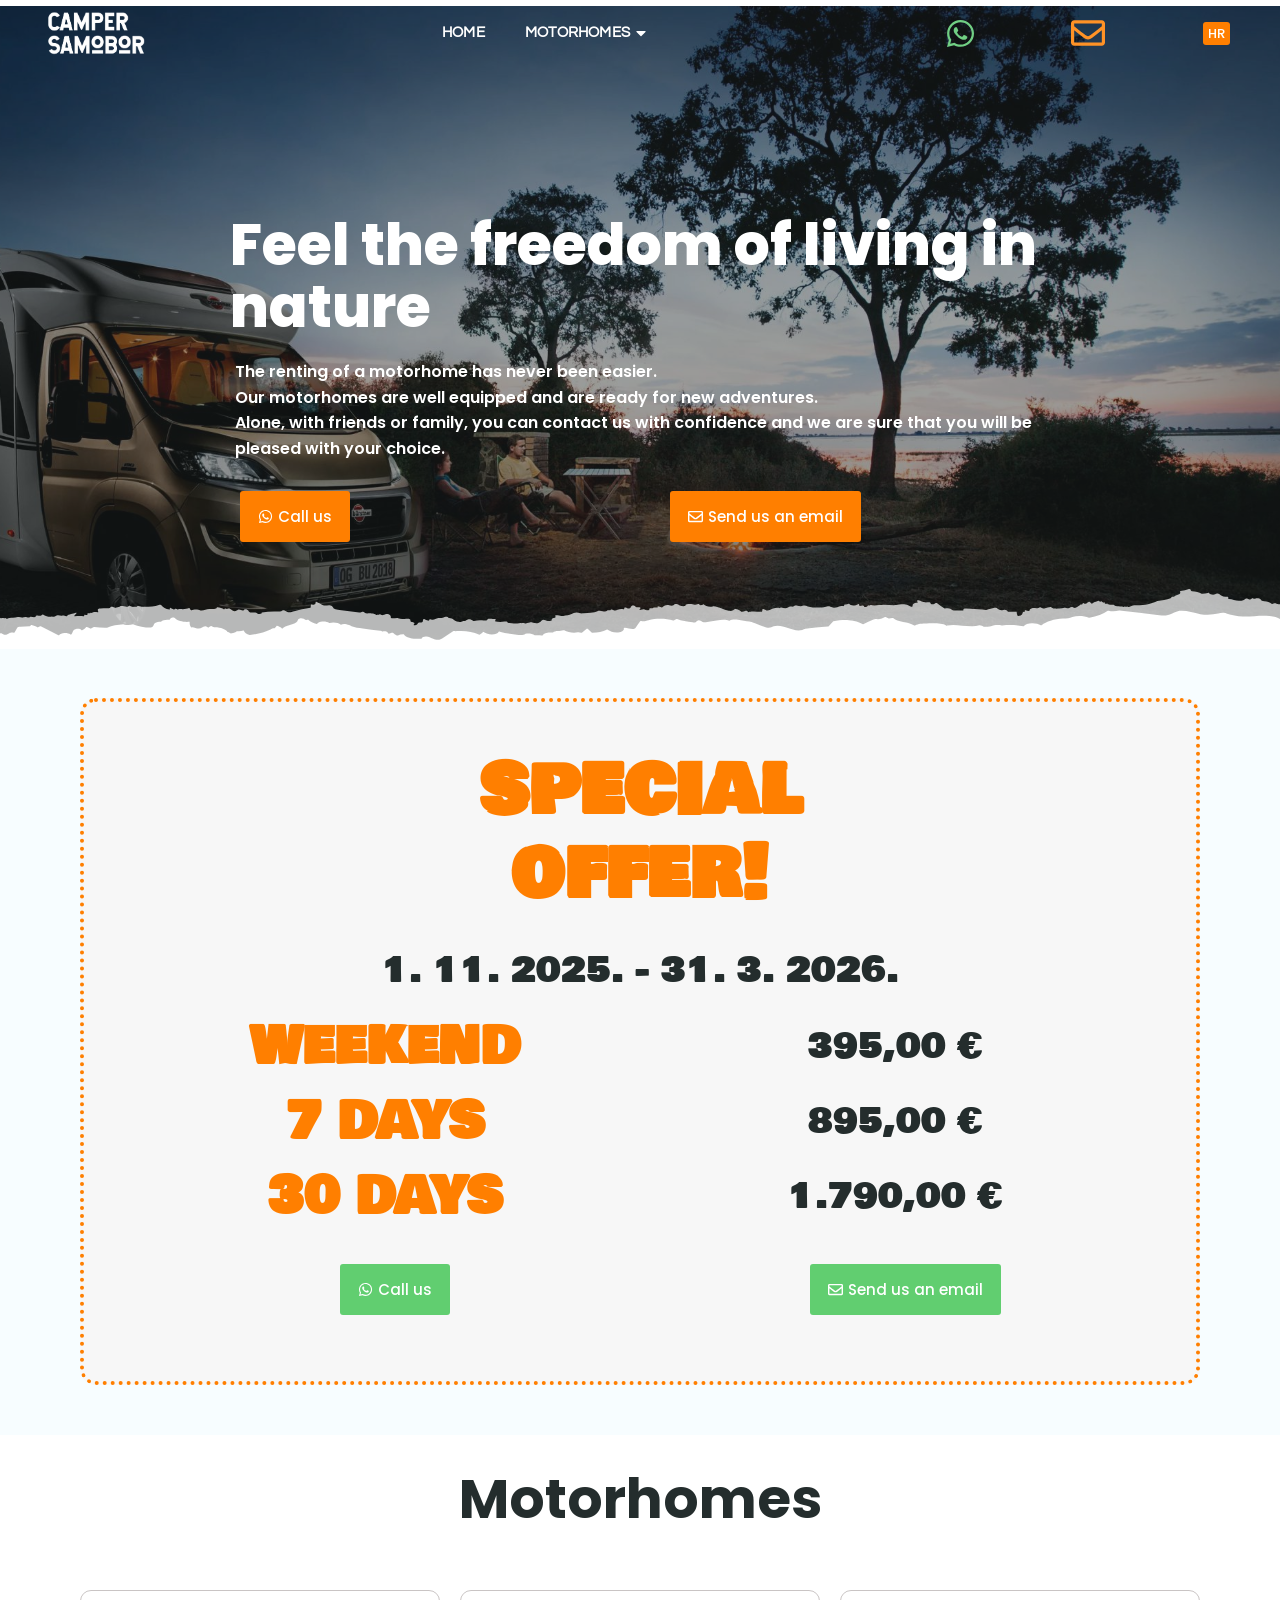
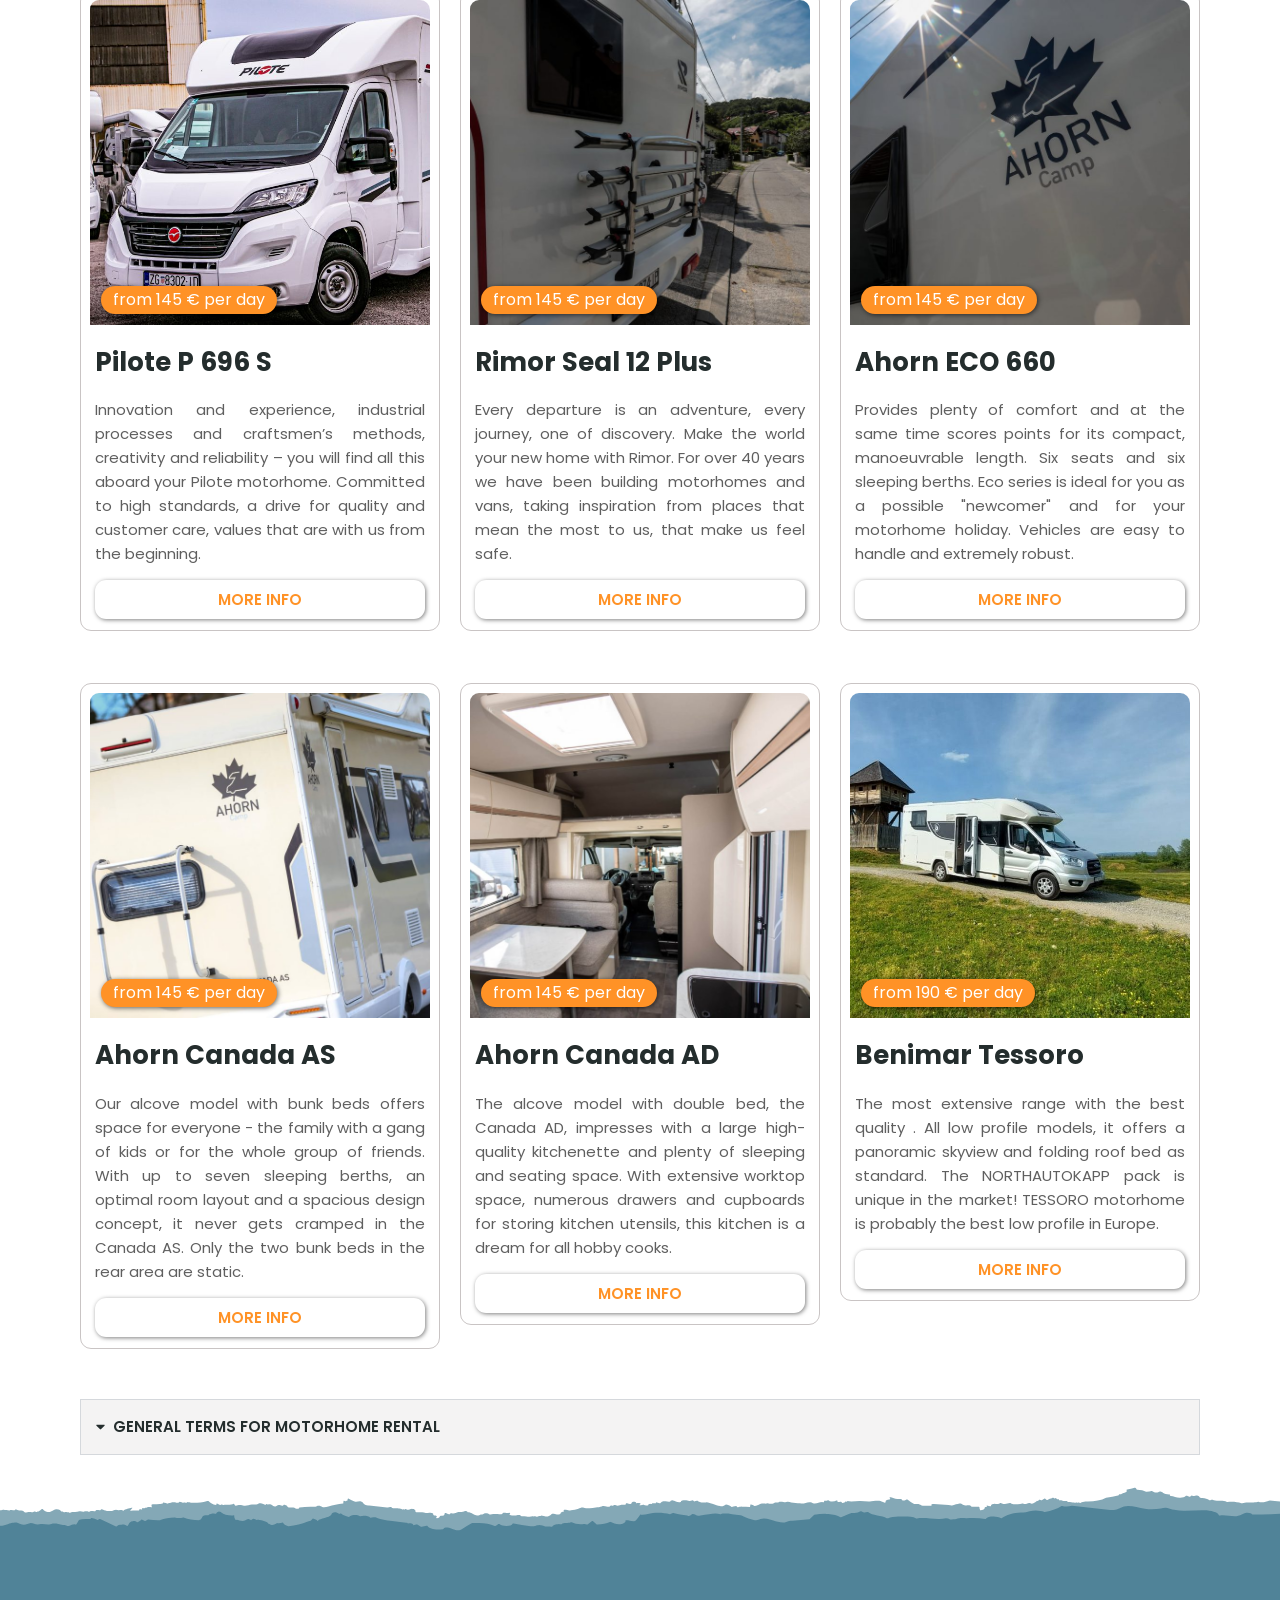
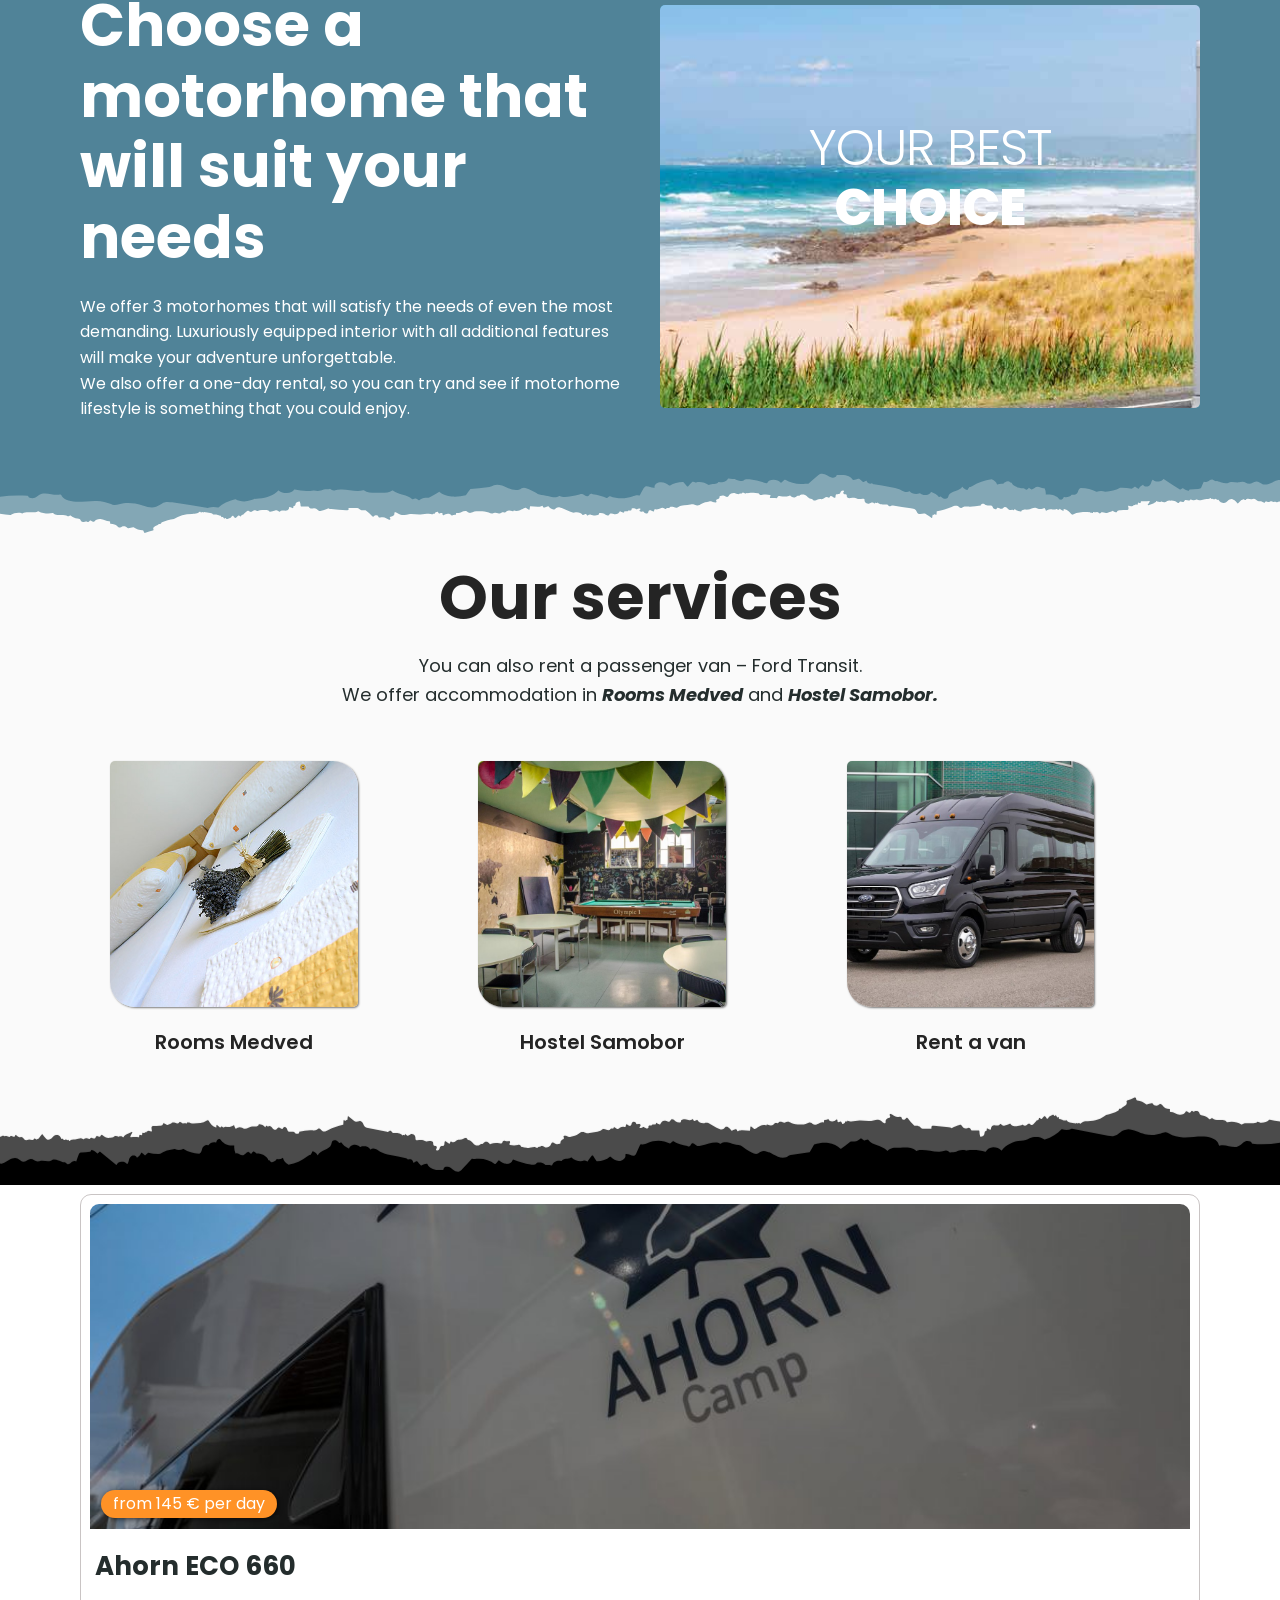
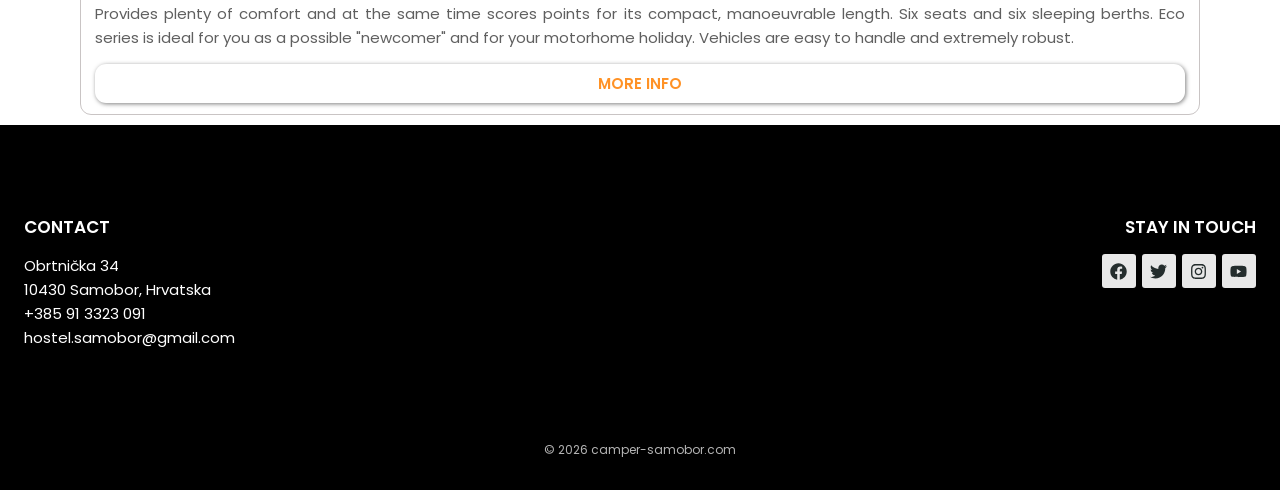
==== en/index.html @ f07b15ba "Static rebuild of camper-samobor.com with cPanel deploy workflow [skip ci] Replaces the WordPress si" ====
<!DOCTYPE html>
<html lang="en-US">
<head>
  <meta charset="UTF-8">
  <meta name="viewport" content="width=device-width, initial-scale=1">
  <title>RENT A MOTORHOME | HOME | camper-samobor.com</title>
  <meta name="description" content="Rent a motorhome in Samobor – Pilote, Rimor, Ahorn and Benimar motorhomes for rent.">
  <link rel="preconnect" href="https://fonts.googleapis.com">
  <link rel="preconnect" href="https://fonts.gstatic.com" crossorigin>
  <link href="https://fonts.googleapis.com/css2?family=Bowlby+One+SC&family=Poppins:ital,wght@0,300;0,400;0,500;0,600;0,700;0,800;1,600;1,700&family=Questrial&display=swap" rel="stylesheet">
  <link rel="stylesheet" href="../css/style.css">
</head>
<body class="no-js">

<!-- Reusable SVG symbols -->
<svg width="0" height="0" style="position:absolute" aria-hidden="true">
  <defs>
    <symbol id="ico-whatsapp" viewBox="0 0 448 512"><path d="M380.9 97.1C339 55.1 283.2 32 223.9 32c-122.4 0-222 99.6-222 222 0 39.1 10.2 77.3 29.6 111L0 480l117.7-30.9c32.4 17.7 68.9 27 106.1 27h.1c122.3 0 224.1-99.6 224.1-222 0-59.3-25.2-115-67.1-157zm-157 341.6c-33.2 0-65.7-8.9-94-25.7l-6.7-4-69.8 18.3L72 359.2l-4.4-7c-18.5-29.4-28.2-63.3-28.2-98.2 0-101.7 82.8-184.5 184.6-184.5 49.3 0 95.6 19.2 130.4 54.1 34.8 34.9 56.2 81.2 56.1 130.5 0 101.8-84.9 184.6-186.6 184.6zm101.2-138.2c-5.5-2.8-32.8-16.2-37.9-18-5.1-1.9-8.8-2.8-12.5 2.8-3.7 5.6-14.3 18-17.6 21.8-3.2 3.7-6.5 4.2-12 1.4-32.6-16.3-54-29.1-75.5-66-5.7-9.8 5.7-9.1 16.3-30.3 1.8-3.7.9-6.9-.5-9.7-1.4-2.8-12.5-30.1-17.1-41.2-4.5-10.8-9.1-9.3-12.5-9.5-3.2-.2-6.9-.2-10.6-.2-3.7 0-9.7 1.4-14.8 6.9-5.1 5.6-19.4 19-19.4 46.3 0 27.3 19.9 53.7 22.6 57.4 2.8 3.7 39.1 59.7 94.8 83.8 35.2 15.2 49 16.5 66.6 13.9 10.7-1.6 32.8-13.4 37.4-26.4 4.6-13 4.6-24.1 3.2-26.4-1.3-2.5-5-3.9-10.5-6.6z"/></symbol>
    <symbol id="ico-envelope-o" viewBox="0 0 512 512"><path d="M464 64H48C21.49 64 0 85.49 0 112v288c0 26.51 21.49 48 48 48h416c26.51 0 48-21.49 48-48V112c0-26.51-21.49-48-48-48zm0 48v40.805c-22.422 18.259-58.168 46.651-134.587 106.49-16.841 13.247-50.201 45.072-73.413 44.701-23.208.375-56.579-31.459-73.413-44.701C106.18 199.465 70.425 171.067 48 152.805V112h416zM48 400V214.398c22.914 18.251 55.409 43.862 104.938 82.646 21.857 17.205 60.134 55.186 103.062 54.955 42.717.231 80.509-37.199 103.053-54.947 49.528-38.783 82.032-64.401 104.947-82.653V400H48z"/></symbol>
    <symbol id="ico-caret-down" viewBox="0 0 320 512"><path d="M31.3 192h257.3c17.8 0 26.7 21.5 14.1 34.1L174.1 354.8c-7.8 7.8-20.5 7.8-28.3 0L17.2 226.1C4.6 213.5 13.5 192 31.3 192z"/></symbol>
    <symbol id="ico-caret-up" viewBox="0 0 320 512"><path d="M288.662 352H31.338c-17.818 0-26.741-21.543-14.142-34.142l128.662-128.662c7.81-7.81 20.474-7.81 28.284 0l128.662 128.662c12.6 12.599 3.676 34.142-14.142 34.142z"/></symbol>
    <symbol id="ico-facebook" viewBox="0 0 512 512"><path d="M504 256C504 119 393 8 256 8S8 119 8 256c0 123.78 90.69 226.38 209.25 245V327.69h-63V256h63v-54.64c0-62.15 37-96.48 93.67-96.48 27.14 0 55.52 4.84 55.52 4.84v61h-31.28c-30.8 0-40.41 19.12-40.41 38.73V256h68.78l-11 71.69h-57.78V501C413.31 482.38 504 379.78 504 256z"/></symbol>
    <symbol id="ico-twitter" viewBox="0 0 512 512"><path d="M459.37 151.716c.325 4.548.325 9.097.325 13.645 0 138.72-105.583 298.558-298.558 298.558-59.452 0-114.68-17.219-161.137-47.106 8.447.974 16.568 1.299 25.34 1.299 49.055 0 94.213-16.568 130.274-44.832-46.132-.975-84.792-31.188-98.112-72.772 6.498.974 12.995 1.624 19.818 1.624 9.421 0 18.843-1.3 27.614-3.573-48.081-9.747-84.143-51.98-84.143-102.985v-1.299c13.969 7.797 30.214 12.67 47.431 13.319-28.264-18.843-46.781-51.005-46.781-87.391 0-19.492 5.197-37.36 14.294-52.954 51.655 63.675 129.3 105.258 216.365 109.807-1.624-7.797-2.599-15.918-2.599-24.04 0-57.828 46.782-104.934 104.934-104.934 30.213 0 57.502 12.67 76.67 33.137 23.715-4.548 46.456-13.32 66.599-25.34-7.798 24.366-24.366 44.833-46.132 57.827 21.117-2.273 41.584-8.122 60.426-16.243-14.292 20.791-32.161 39.308-52.628 54.253z"/></symbol>
    <symbol id="ico-instagram" viewBox="0 0 448 512"><path d="M224.1 141c-63.6 0-114.9 51.3-114.9 114.9s51.3 114.9 114.9 114.9S339 319.5 339 255.9 287.7 141 224.1 141zm0 189.6c-41.1 0-74.7-33.5-74.7-74.7s33.5-74.7 74.7-74.7 74.7 33.5 74.7 74.7-33.6 74.7-74.7 74.7zm146.4-194.3c0 14.9-12 26.8-26.8 26.8-14.9 0-26.8-12-26.8-26.8s12-26.8 26.8-26.8 26.8 12 26.8 26.8zm76.1 27.2c-1.7-35.9-9.9-67.7-36.2-93.9-26.2-26.2-58-34.4-93.9-36.2-37-2.1-147.9-2.1-184.9 0-35.8 1.7-67.6 9.9-93.9 36.1s-34.4 58-36.2 93.9c-2.1 37-2.1 147.9 0 184.9 1.7 35.9 9.9 67.7 36.2 93.9s58 34.4 93.9 36.2c37 2.1 147.9 2.1 184.9 0 35.9-1.7 67.7-9.9 93.9-36.2 26.2-26.2 34.4-58 36.2-93.9 2.1-37 2.1-147.8 0-184.8zM398.8 388c-7.8 19.6-22.9 34.7-42.6 42.6-29.5 11.7-99.5 9-132.1 9s-102.7 2.6-132.1-9c-19.6-7.8-34.7-22.9-42.6-42.6-11.7-29.5-9-99.5-9-132.1s-2.6-102.7 9-132.1c7.8-19.6 22.9-34.7 42.6-42.6 29.5-11.7 99.5-9 132.1-9s102.7-2.6 132.1 9c19.6 7.8 34.7 22.9 42.6 42.6 11.7 29.5 9 99.5 9 132.1s2.7 102.7-9 132.1z"/></symbol>
    <symbol id="ico-youtube" viewBox="0 0 576 512"><path d="M549.655 124.083c-6.281-23.65-24.787-42.276-48.284-48.597C458.781 64 288 64 288 64S117.22 64 74.629 75.486c-23.497 6.322-42.003 24.947-48.284 48.597-11.412 42.867-11.412 132.305-11.412 132.305s0 89.438 11.412 132.305c6.281 23.65 24.787 41.5 48.284 47.821C117.22 448 288 448 288 448s170.78 0 213.371-11.486c23.497-6.321 42.003-24.171 48.284-47.821 11.412-42.867 11.412-132.305 11.412-132.305s0-89.438-11.412-132.305zm-317.51 213.508V175.185l142.739 81.205-142.739 81.201z"/></symbol>
    <symbol id="ico-arrow-up" viewBox="0 0 448 512"><path d="M34.9 289.5l-22.2-22.2c-9.4-9.4-9.4-24.6 0-33.9L207 39c9.4-9.4 24.6-9.4 33.9 0l194.3 194.3c9.4 9.4 9.4 24.6 0 33.9L413 289.4c-9.5 9.5-25 9.3-34.3-.4L264 168.6V456c0 13.3-10.7 24-24 24h-32c-13.3 0-24-10.7-24-24V168.6L69.2 289.1c-9.3 9.8-24.8 10-34.3.4z"/></symbol>
    <g id="torn"><path opacity="0.7" d="M0.1,197.8c12.1,1.7,23,3.5,33.8,5.3c0.9,0.1,1.9-0.1,2.6-0.8 c6.5-6.2,17.2-9.5,27.2-8.2c0.3,0,0.7,0.1,1,0.3c1.6,0.7,3.1,1.5,4.7,2.2c1,0.5,2.3,0.3,3.2-0.4c11.5-8.5,35.2,1,46.8-7.3 c1-0.7,2.3-0.7,3.3-0.1c11.8,7.4,28.3,10.1,42.8,6.8c1.2-0.3,2.4,0.3,3.2,1.3c3.7,5.1,13.4,6,21.3,5.7c7.7-0.3,17.2,0.1,21.6,4.7 c1,1.1,2.7,1.2,3.9,0.4c1.2-0.8,2.3-1.6,3.5-2.3c1.3-0.9,3-0.6,4,0.5c4.7,5.6,12.2,9.6,20.5,10.9c2.4,0.4,4.9,0.6,6.7,1.9 c2.7,1.9,2.6,5.3,4.2,7.9c2.6,4.2,10.5,4.9,14.8,2c1-0.7,2.4-0.7,3.4,0.1c0.6,0.4,1.1,0.8,1.7,1.2c1.3,0.9,3,0.7,4.1-0.5 c1.1-1.2,2.1-2.4,3.2-3.6c1-1.2,2.7-1.4,4-0.5c1.9,1.3,3.9,2.6,5.9,3.9c1.5,1,3.6,0.5,4.4-1.2c2.9-5.9,11-10.1,18.9-9.2 c9.7,1.1,18.7,8.6,27.4,8.8c2.3,0.1,3.8,2.6,2.6,4.6c0,0,0,0.1-0.1,0.1c-1.2,2,0.3,4.5,2.6,4.6c7.7,0.2,15.3,3.5,19.3,8.8 c2.2,2.9,4.9,7,9.1,6.3c2.4-0.4,3.9-2.2,5.7-3.5c5.5-3.7,14.8-0.6,16.8,4.5c0.6,1.5,2.2,2.3,3.7,1.9c4.8-1.4,9.7-2.8,14.6-4.1 c1-0.3,2.1,0,2.8,0.7c6.8,6.2,16.7,10.4,27.1,11.3c1.3,0.1,2.3,1,2.7,2.3c0.5,1.8,0.9,3.6,1.4,5.4c0.5,1.9,2.6,2.9,4.4,2 c7.3-3.8,15.1-6.9,23.1-9.4c1.8-0.6,2.7-2.7,1.8-4.3c-1.6-3-0.3-7.6,2.9-10.1c4.2-3.5,10.1-5.7,13.2-9.7c0.6-0.8,1.4-1.2,2.4-1.3 c0.8,0,1.6,0,2.4-0.1c1.2,0,2.2-0.7,2.7-1.8c0.5-1.2,1.1-2.3,1.6-3.5c0.3-0.6,0.8-1.1,1.4-1.4c11.4-5.8,24-10.1,37.2-12.6 c14.5-12.2,35.4-19.5,56.5-19.7c2.7-0.1,5.4,0.1,8-0.4c2.7-0.5,5.2-1.5,7.8-2.3c2.7-0.8,4.7-3.1,6.8-4.6c0.6-0.4,1.2-0.8,2-0.7 c1.7,0.2,1.8,2.5,3.4,2.8c1.8,0.2,3-2.4,4.7-1.8c0.6,0.2,1,0.9,1.6,1.1c1.6,0.6,3-1.8,4.8-1.5c0.6,0.1,1.1,0.6,1.6,0.9 c0.7,0.4,1.6,0.5,2.5,0.6c2.9,0.4,5.9,0.8,8.8,1.2c2.9,0.4,6,0.8,8.6,2c2.1,1,3.8,2.5,4.5,4.3c0.3,0.8,1,1.3,1.8,1.2 c4.4-0.6,8.9-0.2,13.1,1.1c-0.3,0.1-0.5,0.3-0.3,0.6c0.4,0.4,1.3,0.3,1.9,0.1c0.6-0.1,1.6,0,1.7,0.5c-0.8,0.3-1.6,0.8-2.1,1.4 c2.6,0.3,5.3,0.4,7.9,0.4c1.1,0,1.9,1.1,1.6,2.2c-0.2,0.7-0.3,1.4-0.3,2.1c0,1.4,1.8,2.2,2.8,1.2c0,0,0,0,0,0 c0.7-0.7,1.9-0.6,2.5,0.2c1.2,1.6,2.4,3.2,3.6,4.9c0.7,1.1,2.3,1,2.9-0.2c0-0.1,0.1-0.1,0.1-0.2c0.5-1,2-1.2,2.7-0.3 c0.9,1,1.9,2.1,2.8,3.1c0.7,0.7,1.8,0.7,2.5-0.1c2.4-2.6,8-3.4,10.7-6.1c2-2,2.5-5.1,5.4-6.1c0.3-0.1,0.7-0.2,1.1-0.1 c0.4,0.1,0.7,0.4,0.9,0.8c1.3,1.9,2.5,3.7,3.8,5.6c0.5,0.7,1,1.5,1.9,1.7c1.5,0.3,2.8-0.8,3.7-1.8c1.6-1.9,3.1-3.7,4.7-5.6 c0.5-0.6,1-1.2,1.9-1.5c2.4-0.7,3.8,1.9,5.9,3c0.8,0.4,1.8,0.1,2.2-0.7c0.5-0.9,0.6-2,1-3c0.4-1.4,1.6-3.1,3.4-3 c0.7,0,1.3,0.3,2,0.2c0.4-0.1,0.8-0.4,0.8-0.8c0-0.4,0-0.8,0.3-1.1c2.8-3.3,5.7-5.8,8.6-9.2c1.9-2.4,5.2-5,8.3-3.8 c1.9,0.8,2.7,2.9,4.7,3.6c3.3,1.2,6.2-2.1,8.9-4c3.2-2.3,9.3-2.2,11.4,0.5c0.5,0.7,1.4,0.7,2.2,0.3c4.1-2.4,9.3-3.2,14.4-3.8 c4.6-0.5,9.3-0.9,13.8,0.1c3.8,0.9,7.4,3.1,8.7,6.1c0.4,0.8,1.2,1.2,2.1,0.9c5.1-1.7,10.2-3.5,15.4-5.3c1.4-0.5,3-1,4.6-0.9 c3.8,0.4,5.7,4.3,8.9,5.6c0.9,0.3,1.8-0.1,2.2-1c0.9-2.4,5.1-3.8,8.6-3.7c4.1,0.1,8.4,1.3,12.2,0.1c5.5-1.7,7-7,7.3-11.8 c0.1-1,1-1.7,2-1.5c3.1,0.7,6,2,8.3,3.8c1.1,0.8,2.6,0.1,2.7-1.3c0.1-1.3,0-2.6-0.3-3.8c-0.2-0.9,0.4-1.9,1.4-2 c2.1-0.2,4.2-1.8,4.9-3.6c1-2.3,0.7-4.9,1.4-7.2c1.3-4,5.9-7.2,11-7.7c0.8-0.1,1.5,0.4,1.8,1.1c1.7,5.3,2.6,10.8,2.5,16.3 c0,0.9,0.7,1.7,1.6,1.7c7.3,0.4,14.7,0.5,22,0.2c0.7,0,1.3,0.3,1.5,0.9c1.9,3.8,5,7.8,9.8,7.4c2.1-0.2,3.9-1.2,6-1.6 c6.2-1.1,11.2,3.8,14,8.3c0.8,1.3,1.9,2.8,3.6,3c1.1,0.2,2.3-0.2,3.4-0.6c3.8-1.3,7.5-2.7,11.3-4c4.6-1.6,8.1-3.6,12.1-5.8 c0.5-0.3,1.2-0.3,1.7,0c2.5,1.6,5.9,2.2,9,2.6c15.2,2.1,30.5,3.6,45.8,4.5c2.1,0.1,4.4,0.1,6.1-0.9c2.1-1.3,2-3.6,1.3-5.8 c-0.4-1.1,0.4-2.2,1.6-2.2c7.5-0.2,15.1-0.2,22.6-0.1c2.1,0,4.4,0.1,6.2,1c1.8,0.9,2.9,2.5,4.3,3.9c3.9,3.9,10.8,5.5,16.7,4.2 c1-0.2,2.1,0.1,2.8,0.8c7.5,7.1,14.1,14.7,19.8,22.8c1.3,1.9,4.1,1.9,5.3-0.1c0.7-1.2,1.6-2.2,2.9-3c2.9-2,8.2-1.9,9.7,0.9 c0.8,1.5,0.4,3.2,1.3,4.6c2.4,3.4,8.8,1.2,13.8,1.4c7.6,0.3,13,7.4,19.5,9.4c2.6,0.8,4.9-1.9,3.8-4.3c-0.4-0.9-0.9-1.7-1.3-2.6 c-1.1-1.9,0.1-4.3,2.2-4.7c3.6-0.6,7-2.2,9.2-4.6c2.2-2.5,3.1-5.8,2.4-8.9c-0.5-2.5,1.8-4.6,4.2-3.7c3.1,1.2,6,3.8,8.6,5.8 c4.9,3.7,11.9,5.4,18.5,4.6c4.7-0.6,9-2.3,13.6-3.2c12-2.2,24.4,1.9,36.6,1.2c13-0.7,27.8-6.3,37.9,0.2c-1.5-0.8-0.4-3,1.5-3.3 c1.1-0.2,2.1,0,3.2,0.4c0.9,0.3,1.8-0.3,1.9-1.2c0.6-3.3,4.2-6.3,8.3-6.6c0.7-0.1,1.3,0.4,1.5,1.1c0.5,2,1.7,4,3.2,5.7 c0.5,0.5,1.2,0.6,1.8,0.3c2.2-1.2,4.9-1.8,7.5-1.8c0.9,0,1.5,0.7,1.5,1.6c-0.1,2.1,0.2,4.2,1.1,6.1c0.4,0.9,1.6,1.1,2.3,0.5 c3.5-3.1,8.1-5.6,13.3-5.8c4.9-0.2,9.9,2.6,11,6.2c0.3,0.9,1.4,1.3,2.2,0.8c2.8-1.9,6.6-2.8,10.2-2.5c0.8,0.1,1.5-0.5,1.6-1.2 c0.3-1.8,0.5-3.5,0.8-5.3c0.1-0.9,1.1-1.5,2-1.2c4.7,1.7,10.7-1.1,15.1-3.7c5-2.9,12.6-5.6,16.7-1.8c2.9,2.6,7.4,6.2,11.6,5.2 c4.2-1.1,7.5-3.5,11.5-4.9c5.4-1.8,11.4-1.6,17.2-1.4c9.6,0.4,19.7,0.9,27.7,5.1c3.6,1.9,7.4,4.6,11.6,3.9c2.7-0.5,4.8-2.3,7.4-2.8 c3.3-0.7,6.6,0.8,9.7,1.9s7.4,1.5,9.4-0.7c0.9-0.9,1.3-2.2,2.4-2.8c2.6-1.6,6.3,0.8,9.5,0.2c2.8-0.6,3.9-3.2,5.8-5 c4.6-4.2,12.7-2.3,19.2,0.3c0.9,0.4,2-0.3,2-1.3c0,0,0,0,0,0c0.1-1.1,1.2-1.7,2.1-1.2c4.9,2.7,12.6,1.2,17.9-1.7 c5.8-3.2,10.5-7.7,17-9.7c0.5-0.2,1.1,0,1.5,0.4c2.7,2.8,5.9,5.3,9.6,7.2c1,0.5,2.1-0.2,2.2-1.3c0.1-3.4,0.4-6.9,1-10.4 c0.1-0.7,0.8-1.3,1.6-1.2c7.5,0.5,14.9,0.9,22.3,1.3c4.7,0.3,10.4,0.1,13.1-2.7c0.5-0.6,1.4-0.7,2-0.2c2.1,1.7,1.7,5.8,4.8,6.4 c1.3,0.3,2.7-0.3,3.9-0.9c2.8-1.3,5.7-2.6,8.6-4c0.7-0.3,1.5-0.1,1.8,0.5c2.4,3.9,6,7.4,10.2,10c2,1.3,4.7,2.5,7.1,1.8 c3.1-0.8,4.1-3.8,6.2-5.8c2.8-2.5,7.6-3.1,11.7-2.2c4,0.9,7.6,2.9,11,4.8c7.2,4.2,14.4,8.3,21.6,12.4c3.8,2.2,8.7,4.5,13,3 c9.1-3.2,21.1,0.9,24.4,8.3c0.3,0.8,1.2,1.2,2,0.8c2.5-1.2,5-2.4,7.4-3.5c0.6-0.3,1.3-0.1,1.8,0.4c1.2,1.4,2.1,2.9,2.8,4.4 c0.4,0.8,1.4,1.2,2.2,0.7c2.8-1.8,6-3.5,9.6-3.1c2.2,0.3,4.1,1.3,6.1,2.1c5,1.9,11.1,1.7,16-0.4c2.7-1.1,4.9-4.1,3.9-6 c-0.4-0.8,0.2-1.8,1.1-2c5.1-1.2,11-0.2,14.9,2.7c2.2,1.6,3.8,3.6,6.1,5.1c2.3,1.4,5.8,2.2,8.1,0.7c2.5-1.5,2.6-4.8,5.2-6.2 c3.8-2,8.2,1.5,12.6,2.4c4,0.8,8.2-0.8,11.1-3.2c2.4-2.1,4-4.7,5.4-7.3c0.4-0.7,1.2-0.9,1.9-0.6c3.8,1.6,7.6,3.3,11.4,5 c0-1.6,0.1-3.2,0.2-4.8c3.2-0.1,6.4-0.2,9.7-0.3c1.1,0,2-0.7,2.3-1.8c0,0,0,0,0,0c0.4-1.2,1.6-1.9,2.9-1.7c2.2,0.4,4.4,0.6,6.3-0.2 c1.9-0.7,2.8-2.9,2.1-4.3c-0.6-1.2-0.2-2.7,1-3.3c1.8-1,4-1.3,6.3-0.9c2.6,0.4,4.8,1.7,6.1,3.4c0.8,1.1,2.2,1.3,3.4,0.7 c2-1.2,4.3-2.1,6.7-2.7c1.2-0.3,2.7-0.5,3.7,0.2c2.4,1.7-1.8,4.3-2.6,6.8c-0.8,2.3,2,4.7,5,5.1c1.9,0.2,3.7,0,5.6-0.5 c1.5-0.4,2.9,0.6,3.2,2c0.3,1.6,1.1,3,2.6,4.1c2.3,1.8,6.5,2.1,8.8,0.2c3.8-3.1,1.3-10,6.4-11.5c3.8-1.1,6.7,2.3,10.1,4.3 c1.5,0.9,3.5,0,3.8-1.7c0.2-1.2,0.3-2.5,0.3-3.7c0-1.6,1.5-2.8,3.1-2.5c5.3,1.1,11.3,0.2,15.6-2.7c2.2-1.5,4.5-3.7,7.3-3.4 c3.7,0.3,6.1,4.5,9.3,5c1.1,0.2,2.2-0.5,2.6-1.6c0.1-0.2,0.2-0.5,0.3-0.7c0.4-1.3,1.7-2,3-1.7c2.6,0.6,5.3,0.6,6.7-1 c0.6-0.7,0.8-1.6,1.3-2.4c2-2.9,7.6-2.1,11.3-0.5s8.1,3.6,11.7,1.9c1.2-0.6,2.1-1.5,3.1-2.3c4.6-3.8,11.6-5.1,18.2-6.1 c6.5-1,12.9-2.1,19.4-3.1c3.6-0.6,7.3-1.1,10.8-0.2c3.3,0.9,6.1,3.1,9.6,3.5c5.8,0.6,10.1-3.7,14.5-6.8c6.5-4.5,15-6.5,23.2-8.5 c1.8-0.4,3.7-0.9,5.6-0.6c2.2,0.3,4,1.5,6,2.4c2.7,1.2,5.9,1.9,9,1.8c1.6,0,2.8-1.6,2.4-3.2c-0.5-1.9-1.9-4-1.1-5.9 c0.8-1.9,3.5-2.7,5.6-3.8c3.7-2.1,5.6-6,5-9.5c-0.2-1.4,0.7-2.7,2.1-2.9c2.8-0.4,5.5-0.9,8.3-1.2c4.6-0.7,10.8,6.6,15,5 c1.9-0.6,2.6-2.4,3.3-4c1.5-3.4,3.7-6.7,7.2-8.9c3.6-2.2,8.5-3.1,12.6-1.7c2.8,1,4.9,3,7.8,3.8c2.1,0.6,4.9-0.1,6-1.4 c0.6-0.7,1.5-1,2.4-0.9c2.3,0.4,5.2-0.7,6.3-2.4c0.7-1,2-1.4,3.2-0.9c1.4,0.6,2.8,1.3,4.3,1.9c1.1,0.5,2.3,1.1,3.6,0.9 c0.5,0,1-0.3,1.4-0.6c0.6-0.5,1.4-0.8,2.1-0.5c2.9,0.9,7.1-0.9,10.7-1.6c3.1-0.6,6.4-0.1,9.6,0.4c4.4,0.7,8.8,1.4,13.2,2.1 c1.3,0.2,2.7,0.4,3.7,1.2c1.9,1.5,1.6,4.2,3.8,5.3c1.8,1,4.3,0.2,6.4-0.5c7.7-2.4,16.7-2.3,24.3,0.4c1.4,0.5,2,2.1,1.4,3.5 c-0.8,1.7-1.4,3.4-1.9,5.2c-0.5,1.9,1.1,3.5,3,3.2c4-0.8,8.3-0.7,12.2,0.2c1.9,0.5,4,1.1,5.7,0.4c2.8-1.2,2.3-4.6,4.2-6.6 c2.9-3.2,9-1.2,13.8-0.2c7.5,1.5,15.2-0.5,22.2-3.1c1-0.4,2.2-0.1,2.9,0.8c1.5,1.8,3,3.5,5.2,4.8c2.7,1.6,6.5,2.2,9.4,0.9 c2.6-1.2,3.9-3.6,6.1-5.3c1.4-1,3.8-1.5,5.5-1.1c1,0.3,2.1-0.3,2.7-1.1c2.1-3,8.1-4.5,12.6-3c5.6,1.8,9,6.2,12.7,10 c3.2,3.3,7.6,6.6,12.7,7c1.1,0.1,1.9,0.9,2.2,1.9c0.8,2.6,4.3,4.6,7.5,3.9c2.4-0.5,4.2-2,6.2-3.1c3.8-2.1,8.9-2.9,13.4-2.1 c0.4,0.1,0.7,0.1,1.1,0c3.3-0.9,6.1-2.7,8.5-4.7c2.4-2.2,6.2-4,9.5-2.9c1.6,0.6,3.1,2,4.9,1.7c2.3-0.3,2.4-2.6,2.9-4.6 c0.4-1.6,2.2-2.4,3.7-1.6c3.4,1.8,6.4,3.9,9,6.4c1.5,1.5,4.1,0.5,4.3-1.6c0.2-2.4,0.5-4.7,0.7-7.1c0.2-1.7,0.5-3.6,2.2-4.7 c2.4-1.5,6-0.3,8.7-1.4c4.1-1.6,3.2-6.5,5.4-9.7c1.4-2,4.2-3.1,7.1-3.1c2.1,0,3.3,2.4,2,4.1c-0.9,1.2-1.5,2.4-1.8,3.7 c-0.5,2.5,1,5.5,4.1,6.2c1.2,0.2,2.4,0.1,3.6,0.5c5.5,1.5,1.8,8.8,5.2,12.7c2.1,2.5,6.7,2.7,10.4,2.1s7.5-1.7,11.2-1.1 c4.1,0.7,7.2,3.5,11.2,4.3c5.8,1.2,12.7-1.8,18-0.5c1.6,0.4,2.8,1.9,2.7,3.6c-0.2,3.5-0.1,7.1,1.9,10.2c2.4,3.8,8.4,6.4,13.1,4.4 c2.5-1,4.2-3.2,6.9-4c3.2-0.9,6.9,1.2,7.7,3.7c0.2,0.7,1.1,0.8,1.6,0.3c0.8-0.8,1.5-1.6,2.2-2.4c0.3-0.3,0.7-0.4,1.1-0.2 c1.6,0.8,4,0.5,5.3-0.6c0.4-0.4,1-0.3,1.4,0.2c2.4,3.4,7.1,5.8,12.1,6c0.1,0,0.3,0,0.4,0.1c5.2,2.7,14.4-1.4,18.5,2.3 c2.1,1.9,2.5,5.4,5.5,5.6c2.9,0.3,4.6-2.9,7.5-3.4c1.1-0.2,2.3,0,3.4,0.2c18.5,3.7,37,7.4,55.5,11.1c5.2,1,10.7,2.2,14.1,5.5 c2.8,2.7,3.6,6.3,5.1,9.6s4.3,6.7,8.6,7.3c5.2,0.6,10.3-3,15.3-1.7c1.7,0.5,3.2,1.5,4.5,2.6c5.9,4.6,11.7,9.3,17.4,14.1 c0.6,0.5,1.4,0.1,1.5-0.6c0.5-3.5,0.9-7,1.4-10.4c0.1-0.4,0.4-0.8,0.9-0.8c0.6-0.1,1.3,0,1.9,0.1c0.7,0.1,1.3-0.5,1.1-1.2 c0,0,0,0,0,0c-0.2-0.8,0.6-1.5,1.3-1.1c1.8,0.9,3.8,1.5,5.8,1.8c0.5,0.1,1-0.3,1.1-0.9c0.3-4.1,0.4-8.2,0.7-12.3 c0-0.4,0.3-0.8,0.7-0.9c16.2-3.6,31.6-9.3,45.7-16.6c5.7-3,13.4-6.3,18.9-3c4.1,2.5,6.4,8.4,11.4,7.4c2.4-0.4,3.8-2.4,5.7-3.7 c3.7-2.4,8.9-2.1,13.6-1.8c13.8,0.7,27.7-0.8,40.8-4.3c0.5-0.1,0.8-0.7,0.6-1.3c-0.7-1.9,1-4.2,3.4-5c2.7-0.7,5.6-0.1,8.1,1 c0.3,0.1,0.5,0.4,0.5,0.8c0.2,2.6,6,4.9,9.4,4.7c3.6-0.1,7.4-1.2,10.6,0.1c4.1,1.7,4.7,6.1,6.3,9.5c1.7,3.4,7.6,6.5,10.4,3.5 c1.1-1.2,1.1-3.1,2.6-4.1c3.9-2.5,8,4.4,12.9,3.9c4-0.4,4.7-5.2,8.4-6.7c3.2-1.4,7.1,0.5,9.2,2.9c2.1,2.3,3.5,5.2,6.2,7 c2.5,1.6,6.9,1.8,8.6-0.1c0.3-0.4,0.9-0.4,1.3-0.1c1.2,1,2.6,1.8,4.3,2.3c0.4,0.1,0.9-0.1,1.1-0.5c0.5-1.1,1.1-2.3,1.6-3.4 c0.3-0.7,1.3-0.7,1.7,0c2.9,5.1,11,7.5,18.3,8.9c0.6,0.1,1.2-0.4,1.1-1c-0.4-2.8,3.6-5.7,7.5-6.2c4.5-0.6,9.1,0.4,13.6-0.2 c8.8-1.3,16.4-9,24.8-6.5c2.1,0.7,3.9,1.9,5.9,2.8c6.1,2.7,14.4,1.5,19-2.7c0.4-0.4,1.1-0.3,1.4,0.1c2.1,3,3.5,6.3,4.1,9.8 c0.1,0.7,0.9,1,1.4,0.6c5.1-3.4,11.9-5.3,18.6-5c4.4,0.2,10,1,12.7-1.6c0.3-0.3,0.8-0.3,1.1-0.1c1.7,1,3.3,2.1,5,3.2 c0.4,0.2,0.9,0.2,1.2-0.2c0.9-1,1.9-2,2.9-3c0.3-0.3,0.9-0.4,1.3-0.1c3.1,2.5,6.2,5.1,9.3,7.6c0.5,0.4,1.3,0.2,1.5-0.4 c0.6-2,0.8-4.1,0.5-6.2c-0.1-0.7,0.5-1.2,1.1-1.1c11,2.3,17.6,11.7,22.6,20c0.6,0.9,1.3,2,2.6,2.3c1.7,0.4,3.3-0.7,4.6-1.5 c10.7-7.1,25.7-7.9,39.5-8.3c4.8-0.2,10.4,0,13.5,2.7c0.4,0.3,0.9,0.4,1.3,0.3c1.3-0.4,2.8-0.2,4,0.3c0.8,0.4,1.8,0,2.1-0.8 c0.2-0.5,0.3-1,0.5-1.5c0.3-0.8,1.1-1.2,1.9-0.9c3,1.2,6.8,1,9.7-0.4c0.5-0.2,1-0.2,1.5,0.1c2.1,1.4,4.2,2.9,6.3,4.3 c0.7,0.5,1.6,1.1,2.6,0.9c1.6-0.2,1.8-1.9,2.6-3c2.3-3.2,8.2-1.6,12.3,0.1c3.8,1.5,10.2,2,11.4-1.2c0.1-0.3,0.4-0.6,0.7-0.7 c3.7-1.9,7.6-3,11.3-4.9c0.5-0.2,1.1-0.2,1.5,0.1c2.5,1.9,5.3,3.5,8.2,4.9c0.6,0.3,1.4,0.6,2.2,0.5c2-0.2,2.1-2.5,2.9-4.1 c1.4-2.9,6.2-3.5,10.1-3.7c5.8-0.2,11.6-0.5,17.3-0.7c2.3-0.1,4.9-0.3,6.4-1.7c1.2-1.2,1.4-2.8,1.4-4.3c0-3-0.5-6.1-1.4-9.1 c-0.4-1.2,0.8-2.2,1.9-1.8c2.4,0.9,5,1.6,7.6,1.6c3.2-0.1,6.5-1.6,7.6-3.8c0.3-0.7,1.1-1.1,1.9-0.8c0.4,0.1,0.8,0.3,1.2,0.4 c0.8,0.3,1.8-0.2,2-1c0-0.1,0-0.2,0.1-0.3c0.1-0.8,0.9-1.3,1.7-1.1c1.5,0.2,2.9,0.5,4.4,0.7c0.8,0.1,1.6-0.4,1.7-1.3 c0.3-1.8,0.4-3.5,0.4-5.3c0-1,1-1.7,2-1.4c1.6,0.6,3.2,1.1,4.9,1.4c0.8,0.2,1.6-0.4,1.7-1.2c0.3-1.5,0.6-3.1,0.8-4.6 c0.1-0.8,0.8-1.3,1.6-1.2c8,0.8,16.2,0.7,24.2-0.4c1.1-0.2,2,1,1.5,2.1c-1.8,4.1-3.9,8-6.2,11.9c-0.7,1.2,0.6,2.7,1.9,2.1 c4.5-2,9-4.1,13.5-6.1c4.8-2.1,10.2-5.2,11.6-9.2c0.3-1,1.5-1.4,2.3-0.7c1.3,1.1,2.7,2.1,4.4,2.8c2.4,0.9,5.6,0.8,7.4-0.7 c0.4-0.4,1-0.5,1.6-0.3c4,1.8,8.9,3.3,12.7,1.5c1.6-0.8,2.7-2,4.1-3c2.9-2,6.9-2.8,10.6-2c0.3,0.1,0.5,0,0.8-0.1 c6.4-2.2,15.7,1.9,19.9,6.3c1.3,1.5,3.1,3.4,5.3,2.8c2.5-0.7,2-3.9,4-5.1c3.3-2,8.1,2.6,11.6,1c2.8-1.2,1.9-5.1,4.4-6.6 c4.1-2.5,11.1,3.6,14.5,0.5c0.8-0.8,1-1.9,2-2.5c1.9-1.3,4.6,0.4,6.8,1.3c3.9,1.7,9.2,0.7,11.9-2c0.6-0.6,1.5-0.5,2.1,0 c2.5,2.4,7.3,3.1,11.4,2.4c4.7-0.8,8.9-2.9,13.6-3.6c3.2-0.5,6.5-0.3,9.6-0.9c2.4-0.5,4.8-1.5,6.1-3.1c0.6-0.7,1.6-0.7,2.2-0.1 c0.8,0.9,1.7,1.8,2.5,2.8c0.5,0.5,1.3,0.7,1.9,0.3c0.2-0.1,0.3-0.2,0.5-0.4c0.6-0.5,1.4-0.5,2,0c1.9,1.6,5.7,1.7,7.7,0.1 c0.6-0.5,1.4-0.5,1.9,0c1.4,1.2,2.7,2.4,4.1,3.6c0.4,0.4,1.1,0.5,1.6,0.2c0.2-0.1,0.3-0.2,0.5-0.3c0.8-0.5,1.8-0.2,2.2,0.6 c1.2,2.7,2.5,5.2,4.6,7.4c2.7,2.7,6.9,4.7,11.2,4.2c5.8-0.7,9.3-5.2,12.7-9s9-7.5,14.4-5.9c2.1,0.7,3.7,2.1,5.2,3.5 c3.9,3.9,7.3,8.1,10.1,12.5c0.5,0.9,1.8,0.9,2.4,0.1c3.1-3.9,6.1-7.8,9.2-11.7c0.7-1,2.4-1.9,3.6-1.8c0.7,0.1,1.4-0.2,1.6-0.9 c0-0.1,0.1-0.2,0.1-0.3c0.4-0.9,1.6-1.2,2.4-0.5c1.5,1.3,3.6,2.3,5.7,2.7c0.8,0.2,1.7-0.4,1.8-1.2c0.2-1.9,3.6-3.8,6.5-3.6 c3.7,0.3,7.3,2.1,10.9,1.5c2.5-0.4,4.7-2.1,7.3-2.1c3.7,0,6,3,7.9,5.6c1.9,2.5,5,5.3,8.5,4.4c4.3-1.1,9.8,1.5,12.5,4.3 c1,0.9,2.2,2.2,3.7,1.9c2-0.5,1.5-2.9,2.9-4.2s4-0.7,5.9,0.2c1.8,0.8,4.1,1.8,6,1c1.3-0.5,1.9-1.7,3.2-2.3c3.5-1.6,7.1,2.7,11.1,2.4 c1.8-0.1,3.5-1.2,5.2-0.9c1.4,0.3,2.4,1.5,3.8,1.8c2.6,0.6,4.6-1.8,7.1-2.7c1.4-0.5,3-0.4,4.4,0.1c0.9,0.3,1.9-0.4,1.9-1.4L3990.3,1 H0L0.1,197.8z"/> <path d="M0.1,131.7c28.7-4.6,58.2-5.7,87.4-3.5c1.5,0.1,2.5,1.3,2.7,2.8c0.6,5.5,13.3,8.3,20.5,4.6c8.2-4.2,12.8-12,21.6-15.2 c17.4-6.4,40.2,8.1,56.5,2.4c1.8-0.6,3.8,0.4,4.1,2.3c2.5,14.9,24.6,25,44.8,26.1c22,1.2,44-4.2,66-3.1c15.7,0.8,31.1,5,44,12.1 c3.1,1.7,6.1,3.6,9.9,4c5.3,0.7,10.3-1.6,15.2-3.5c15.4-5.7,33.8-6.6,50-2.3c22,5.8,44.6,20.7,65.3,12.5 c11.8-4.8,18.4-16.1,31.3-18.5c6.1-1.1,12.5,0.1,18.6,1.2c37.2,7.3,74.5,14.4,111.7,21.6c0.4,0.1,0.7,0,1.1-0.2 c8.7-4.4,20.4-4.8,29.7-1.2c0.7,0.3,1.4,0.1,1.9-0.4c12.8-14.2,31.1-25.5,51.8-31.8c0.5-0.2,1.1-0.1,1.5,0.3 c12.2,8.8,31.9,10.5,46.2,3.9c4-1.8,7.6-4.3,11.9-5.6c4.7-1.5,9.8-1.6,14.7-2c24.4-2.2,47.1-13.8,59.6-30.2c0.6-0.8,1.8-0.8,2.6-0.1 c5.7,6,15.3,9.9,24.9,9.4c9.8-0.5,19.1-5.7,22.3-12.9c0.4-0.8,1.2-1.2,2-0.9c18.6,5.8,39.5,7.2,59,3.6c0.3-0.1,0.6,0,0.8,0.1 c9.9,3.4,22.4,2.1,30.7-3.4c4.3-2.8,13-1.7,18.6-2.8c0.6-0.1,1.2,0.1,1.6,0.5c2.7,3,6.7,5.3,11.3,6.3c0.3,0.1,0.7,0,1-0.1 c6.1-2.6,12.9-4,19.7-4.4c23.7-1.2,49.3,10.9,70.3,3c1.2-0.5,2.5-0.1,3.4,0.8c8.5,8.8,25.7,9.7,40.3,9.4c4.7-0.1,9.3-0.1,14-0.2 c11.6-0.1,25.4-1.6,31.6-8.4c1.2-1.4,3.4-1.4,4.6,0c13.5,14.6,47.3,15.7,57,32c0.7,1.2,2.3,1.8,3.7,1.3c2.8-0.9,5.6-1.8,8.4-2.7 c0.5-0.1,0.9-0.1,1.3,0.2c2.9,2.1,5.9,4.3,8.8,6.5c0.6,0.4,1.3,0.4,1.9-0.1c5.3-4.7,11.6-9.4,19.5-9.6c3.2-0.1,6.5,0.7,9.6,0 c2.4-0.6,4.4-2,6.2-3.4c8.6-6.4,17.1-12.9,25.7-19.2c0.6-0.4,1.4-0.4,1.9,0.2c9,9.4,22.9,15.9,37.9,17.7c14.8,1.9,29.9-0.7,43.8-4.9 c0.4-0.1,0.7-0.4,0.9-0.8c3.9-7.8,9.1-14.6,13-22.4c0.2-0.4,0.6-0.7,1.1-0.8c17.5-2.5,35.1-5,52.6-7.5c3.8-0.6,7.6-1.1,10.9-2.6 c3.2-1.4,5.7-3.6,8.9-5.1c12.7-6,28.4,1.5,40.1,8.6c11.7,7,27.9,14.2,40.2,7.7c4.5-2.4,8.1-6.4,13.5-6.5c2.4,0,4.7,0.9,6.9,1.7 c11.7,4.9,22.5,11.1,31.7,18.5c2.9,2.3,5.8,4.8,9.5,6.3c4.3,1.7,9.2,1.9,13.9,2.7c8.6,1.5,16.2,5.2,24.7,6.9 c8.1,1.7,17.8,1.1,23.2-3.8c0.5-0.4,1.2-0.5,1.8-0.1c8.8,6.2,23.4,3.7,35,0.7c8.8-2.3,17.6-4.6,26.3-6.9c3.3-0.8,6.9-1.7,10.1-0.7 c6,1.9,8.9,9.6,15.1,8.1c3.6-0.9,4.6-4.4,6.3-7c1.6-2.4,6.8-4.1,8.4-1.9c0.2,0.3,0.5,0.5,0.9,0.6c15,2.5,31.9,7.1,43.5,14.8 c0.5,0.4,1.3,0.3,1.8-0.1c2.6-2.2,5.1-4.3,7.7-6.5c0.4-0.4,1.1-0.5,1.6-0.2c20.3,10.2,48.1,10.7,69,1.2c6.2-2.8,14.6-6.3,20.1-3.8 c1.3,0.6,2.8,0,3.4-1.3c4.1-9.3,8.1-18.6,12.3-27.8c0.9-2,1.9-4.2,4.1-5.6c7.7-4.7,18.5,5.3,27.6,4.5c1.5-0.1,2.5-1.7,2.1-3.2 c-2.2-9,8.1-19,20.1-18.7c10.2,0.3,18.2,6.4,24.9,12.6c0.9,0.9,2.4,0.9,3.3,0.1c10-8.5,24.7-13.7,39.6-13.8c0.9,0,1.7,0.4,2.1,1.1 c3.5,5.3,7,10.7,10.5,16c1,1.5,3.1,1.5,4.2,0.1c4-5.5,8.1-11,12.1-16.5c0.7-0.9,1.9-1.3,3-0.9c2.4,0.9,4.8,1.8,7.2,2.7 c0.6,0.2,1.3,0.2,2-0.1c11.9-5.1,28.8,0.4,37.9,8.8c1,0.9,2.5,0.8,3.4-0.1c3-2.8,9.7-3.2,14.9-3.4c5-0.2,11.2-2.5,12.5-5.6 c0.5-1.2,1.9-1.7,3.1-1.3c10.5,3.3,24.8-3,26.5-11.7c0.3-1.5,1.8-2.4,3.3-2c5.3,1.7,11.2,2.2,16.8,1.2c0.8-0.1,1.7,0.1,2.3,0.7 c5.6,5.9,16.2,8.7,25.3,6.6c0.8-0.2,1.5-0.7,1.8-1.4c1.9-4.8,11.5-5.4,18.4-4.3c18.4,3.1,36.1,8.2,52.6,15.2 c1.4,0.6,3.1-0.2,3.5-1.7c1.6-6.4,10.4-11.6,19.1-11.4c8.7,0.2,16.5,4.3,21.6,10c1.1,1.3,3.1,1.1,4-0.3c2.1-3.4,4.7-6.6,7.6-9.6 c0.9-1,2.4-1.1,3.4-0.2c14.4,11.8,36.2,18,57,15.9c4.2-0.4,8.6-1,12.5-0.2c0.9,0.2,1.8-0.1,2.4-0.8c9.9-10.6,19.7-21.3,29.5-31.9 c2.4-2.6,5.1-5.4,9-6.6c6.7-2,14,1.6,19.2,5.5c5.1,3.9,10.2,8.6,17.3,9.5c5.8,0.7,12.3-3.3,12.2-7.4c0-1.5,1-2.7,2.5-2.7 c4.8-0.1,9.6-0.3,14.4-0.4c14.3-0.4,29.9,7.5,33.2,18.1c0.4,1.2,1.5,1.9,2.7,1.8c5.4-0.5,10.6-2.2,14.8-4.9c1.3-0.8,3-0.7,4.2,0.4 c3.5,3.2,6.5,6.7,8.8,10.5c1,1.5,3,2,4.6,1.2c2.6-1.4,5.2-2.8,7.8-4.2c0.5-0.3,1.2,0,1.3,0.6c1,3.5,2.3,7,5.8,9.1 c2.9,1.8,7.7,1.7,10.3,0c0.5-0.3,1.2-0.1,1.4,0.4c0.6,1.8,2.8,3.4,5.2,3.4c16.5,3.5,32.9,7,49.3,10.5c11,2.3,22.3,4.8,31.3,10.3 c4.8,2.9,8.9,6.5,14.4,8.5c5,1.7,11.8,1.5,15.2-1.6c0.5-0.4,1.2-0.3,1.5,0.3c4.1,8.8,20.5,13,30.5,7.3c0.4-0.2,0.9-0.1,1.2,0.2 c3.9,4.9,11.6,7.6,18.9,6.6c7.1-0.9,13.2-5.5,14.8-10.9c0.2-0.5,0.7-0.8,1.2-0.6c10,4.1,18.1,10.7,23,18.5c0.1,0.2,0.4,0.4,0.6,0.4 c2,0.3,4.1-0.3,5.6-1.3c0.4-0.3,1-0.3,1.3,0.1c3.9,4.9,10.6,10.2,17.1,7.6c5.9-2.3,5.4-8.9,7.3-13.9c5.6-14.6,35.5-17.5,41-31.5 c0.3-0.7,1.3-0.8,1.7-0.1c3,5,7.9,9.2,13.9,12c0.4,0.2,1,0,1.2-0.4c1.9-3.5,3.8-7.1,5.7-10.6c0.2-0.3,0.5-0.5,0.8-0.5 c4.1-0.1,7.4-2.7,10.4-5c15.8-12.4,36.2-21.4,58.1-25.5c0.2,0,0.4,0,0.6,0.1c8.7,4.5,14.8,11.8,16.2,19.9c0.1,0.7,0.8,1,1.4,0.6 c4.8-3.1,11.5-4.2,17.5-3c0.4,0.1,0.8-0.1,1-0.4c2.7-4.6,8.2-8.3,14.5-9.6c2.3-0.7,4.5,1,5.8,2.7c1.2,1.6,2.8,3.6,5.2,3.5 c0.2,0,0.4,0,0.5-0.1c2.9,11.8,21.6,22.5,37,21.3c0.2,0,0.4,0,0.6,0.2c2.6,2,5.2,4,7.8,6c0.3,0.3,0.8,0.3,1.1,0 c2.8-2,5.1-4.5,6.7-7.3c0.3-0.6,1.1-0.6,1.5-0.1c1.9,2.3,4.3,4.4,7.2,5.9c0.2,0.1,0.4,0.1,0.7,0.1c7.3-1.7,10.4-10.6,18.1-10.6 c7.6,0,14.9,8.6,20.3,5.6c0.5-0.3,1.1-0.1,1.4,0.4c3.2,7.6,4.5,15.8,3.7,23.8c-0.1,0.6,0.5,1.1,1.1,1c15.3-2.4,32.2,4,39.2,14.8 c1.1,1.7,2,3.5,4,4.5c5.9,2.8,10.9-4,11.9-9.6c0.1-0.6,0.6-0.9,1.2-0.7c8.3,2.7,19-1.2,22.3-7.6c0.6-1.1,1.9-1.5,3.1-1.1 c5.7,2.3,14.4-3.1,16.5-8.7c2.4-6.4,2.6-14.2,9.7-17.7c0.2-0.1,0.5-0.2,0.7-0.2c17.5,0.7,34.6,6,48.1,14.7c0.4,0.3,0.9,0.3,1.4,0.1 c7.9-3.4,18.1-3.5,26-0.1c0.2,0.1,0.5,0.1,0.8,0.1c15.5-2.1,32.9-6,44.3-14.6c0.2-0.2,0.5-0.3,0.8-0.3c12.4-0.6,24.8,0.5,36.6,3.2 c0.5,0.1,1,0,1.3-0.3c2.6-2.4,5.2-4.7,7.8-7.1c0.6-0.6,1.6-0.5,2.1,0.1c2.4,2.9,5.6,5.4,9.3,7.2c0.8,0.4,1.7,0.1,2-0.7 c2.2-5.3,6.3-10.1,11.7-13.8c0.9-0.6,2-0.1,2.2,0.9c0.9,3.7,7.7,6.6,12.8,5.1c6.2-1.8,9.4-7.2,10.9-12.3c1.3-4.4,1.9-9.1,4.5-13 c0.5-0.8,1.8-1,2.4-0.2c3.4,4.4,10.2,7.1,16.8,6.5c6.5-0.5,12.3-4.3,14.5-9.1c0.4-0.9,1.5-1.1,2.3-0.5c16.5,13.5,33,26.9,49.5,40.4 c0.6,0.4,1.3,0.4,1.9,0c1.9-1.6,3.9-3.3,5.8-5c0.6-0.5,1.5-0.4,2,0.1c4.2,4.4,9.9,7.9,16.3,10.2c0.6,0.2,1.3,0,1.7-0.6 c1-1.4,1.9-2.8,2.9-4.2c0.3-0.4,0.7-0.6,1.1-0.6c8.3-0.6,16.6-1.2,25-1.9c2.3-0.2,4.9-0.4,6.7-1.6c2-1.2,2.8-3.3,3.5-5.2 c2.3-6.8,4.7-13.5,7-20.2c0.3-0.9,1.4-1.3,2.2-0.8c2.6,1.8,9.3,0.7,12.3-1.9c3.9-3.5,8.6-8.4,14-6.6c2.6,0.9,3.9,3.1,5.9,4.6 c1.6,1.3,4.5,1.9,6.3,1c0.4-0.2,0.8-0.2,1.2-0.1c4.7,1.9,10.4,4.4,14.3,5.8c5.6,2.1,12.1,4.2,17.8,2.3c2.7-0.9,4.9-2.6,7.5-3.6 c8.8-3.3,19.3,2.1,28.8,0.4c3.6-0.6,6.9-2.2,10.6-2.2c8,0.2,13.2,8,21.2,8c8.2,0,13.3-8.4,21.6-8.7c8-0.2,12.7,7,19.9,9.9 c7.9,3.2,17.7,0.3,25-3.7s13.7-9.2,22.1-11.6c2-0.5,4.1-0.9,6.1-0.6c0.4,0.1,0.8,0.2,1.6,0.3c0.9,0.1,1.7-0.6,1.7-1.5l0.1-66.4L0,0 L0.1,131.7z"/></g>
  </defs>
</svg>

<a class="skip-link" href="#main">Skip to content</a>

<!-- ============ HEADER ============ -->
<header class="site-header" id="top">
  <div class="header-inner">
    <div class="h-col h-logo anim" data-anim="fadeInDown">
      <a href="../en/index.html" class="logo"><img src="../images/logo.png" width="300" height="139" alt="Camper Samobor"></a>
    </div>

    <div class="h-col h-nav anim" data-anim="fadeInDown" data-delay="200">
      <nav class="main-nav" aria-label="Menu">
        <ul class="menu">
          <li class="current"><a href="../en/index.html">HOME</a></li>
          <li class="has-sub">
            <a href="#">MOTORHOMES <svg class="sub-arrow"><use href="#ico-caret-down"/></svg></a>
            <ul class="sub-menu">
              <li><a href="../en/pilote.html">PILOTE</a></li>
              <li><a href="../en/rimor.html">RIMOR</a></li>
              <li><a href="../en/ahorn.html">AHORN</a></li>
              <li><a href="../en/ahorn-as.html">AHORN AS</a></li>
              <li><a href="../en/ahorn-ad.html">AHORN AD</a></li>
              <li><a href="../en/benimar-tessoro.html">BENIMAR TESSORO</a></li>
            </ul>
          </li>
        </ul>
      </nav>
      <button class="menu-toggle" aria-label="Menu" aria-expanded="false">
        <span></span><span></span><span></span>
      </button>
    </div>

    <div class="h-col h-icon anim" data-anim="fadeInDown" data-delay="300">
      <a class="icon-link whatsapp" href="https://api.whatsapp.com/send?phone=+385913323091" aria-label="WhatsApp"><svg><use href="#ico-whatsapp"/></svg></a>
    </div>
    <div class="h-col h-icon anim" data-anim="fadeInDown" data-delay="400">
      <a class="icon-link mail" href="mailto:hostel.samobor@gmail.com" aria-label="Email"><svg><use href="#ico-envelope-o"/></svg></a>
    </div>
    <div class="h-col h-lang">
      <a class="lang-btn" href="../index.html" hreflang="hr" title="Hrvatski">HR</a>
    </div>
  </div>

  <!-- mobile dropdown -->
  <nav class="mobile-nav" aria-label="Menu">
    <ul>
      <li class="current"><a href="../en/index.html">HOME</a></li>
      <li><a href="#">MOTORHOMES</a>
        <ul>
          <li><a href="../en/pilote.html">PILOTE</a></li>
          <li><a href="../en/rimor.html">RIMOR</a></li>
          <li><a href="../en/ahorn.html">AHORN</a></li>
          <li><a href="../en/ahorn-as.html">AHORN AS</a></li>
          <li><a href="../en/ahorn-ad.html">AHORN AD</a></li>
          <li><a href="../en/benimar-tessoro.html">BENIMAR TESSORO</a></li>
        </ul>
      </li>
    </ul>
  </nav>
</header>

<main id="main">

  <!-- ============ HERO ============ -->
  <section class="hero">
    <div class="overlay"></div>
    <div class="container">
      <div class="hero-col">
        <h1 class="anim" data-anim="fadeInRight">Feel the freedom of living in nature</h1>
        <p class="hero-text anim" data-anim="fadeInRight">The renting of a motorhome has never been easier.<br>Our motorhomes are well equipped and are ready for new adventures.<br>Alone, with friends or family, you can contact us with confidence and we are sure that you will be pleased with your choice.</p>
        <div class="row hero-buttons">
          <div class="col-50">
            <a class="btn btn-orange anim" data-anim="fadeInRight" href="https://api.whatsapp.com/send?phone=+385913323091" target="_blank" rel="noopener"><svg><use href="#ico-whatsapp"/></svg>Call us</a>
          </div>
          <div class="col-50">
            <a class="btn btn-orange anim" data-anim="fadeInRight" href="mailto:hostel.samobor@gmail.com" target="_blank" rel="noopener"><svg><use href="#ico-envelope-o"/></svg>Send us an email</a>
          </div>
        </div>
      </div>
    </div>
    <div class="shape shape-bottom shape-hero"><svg viewBox="0 0 3990.2 277.1" preserveAspectRatio="none"><use href="#torn"/></svg></div>
  </section>

  <!-- ============ SPECIAL OFFER ============ -->
  <section class="offer">
    <div class="container">
      <div class="offer-box">
        <h2 class="offer-special anim" data-anim="zoomIn">special</h2>
        <h2 class="offer-offer anim" data-anim="bounceIn">offer!</h2>
        <h2 class="offer-date">1. 11. 2025. - 31. 3. 2026.</h2>

        <div class="row offer-row">
          <div class="col-50"><h2 class="offer-label anim" data-anim="zoomIn">WEEKEND</h2></div>
          <div class="col-50"><h2 class="offer-price">395,00 €</h2></div>
        </div>
        <div class="row offer-row">
          <div class="col-50"><h2 class="offer-label anim" data-anim="zoomIn">7 DAYS</h2></div>
          <div class="col-50"><h2 class="offer-price">895,00 €</h2></div>
        </div>
        <div class="row offer-row">
          <div class="col-50"><h2 class="offer-label anim" data-anim="zoomIn">30 DAYS</h2></div>
          <div class="col-50"><h2 class="offer-price">1.790,00 €</h2></div>
        </div>

        <div class="row offer-buttons">
          <div class="col-50">
            <a class="btn btn-green anim" data-anim="bounceIn" href="https://api.whatsapp.com/send?phone=+385913323091" target="_blank" rel="noopener"><svg><use href="#ico-whatsapp"/></svg>Call us</a>
          </div>
          <div class="col-50">
            <a class="btn btn-green anim" data-anim="bounceIn" href="mailto:hostel.samobor@gmail.com" target="_blank" rel="noopener"><svg><use href="#ico-envelope-o"/></svg>Send us an email</a>
          </div>
        </div>
      </div>
    </div>
  </section>

  <!-- ============ MOTORHOMES ============ -->
  <section class="motorhomes" id="ponuda">
    <div class="container">
      <h2 class="section-title">Motorhomes</h2>

      <div class="row cards">
        <div class="col-33">
          <article class="card">
            <figure class="card-figure">
              <img src="../images/pilote.jpg" alt="Pilote P 696 S" loading="lazy">
              <span class="badge">from 145 € per day</span>
            </figure>
            <div class="card-body">
              <h2 class="card-title">Pilote P 696 S</h2>
              <p class="card-text">Innovation and experience, industrial processes and craftsmen’s methods, creativity and reliability – you will find all this aboard your Pilote motorhome. Committed to high standards, a drive for quality and customer care, values that are with us from the beginning.</p>
            </div>
            <a class="card-btn" href="pilote.html">MORE INFO</a>
          </article>
        </div>
        <div class="col-33">
          <article class="card">
            <figure class="card-figure">
              <img src="../images/rimor.jpg" alt="Rimor Seal 12 Plus" loading="lazy">
              <span class="badge">from 145 € per day</span>
            </figure>
            <div class="card-body">
              <h2 class="card-title">Rimor Seal 12 Plus</h2>
              <p class="card-text">Every departure is an adventure, every journey, one of discovery. Make the world your new home with Rimor. For over 40 years we have been building motorhomes and vans, taking inspiration from places that mean the most to us, that make us feel safe.</p>
            </div>
            <a class="card-btn" href="rimor.html">MORE INFO</a>
          </article>
        </div>
        <div class="col-33">
          <article class="card">
            <figure class="card-figure">
              <img src="../images/ahorn-eco.jpg" alt="Ahorn ECO 660" loading="lazy">
              <span class="badge">from 145 € per day</span>
            </figure>
            <div class="card-body">
              <h2 class="card-title">Ahorn ECO 660</h2>
              <p class="card-text">Provides plenty of comfort and at the same time scores points for its compact, manoeuvrable length. Six seats and six sleeping berths. Eco series is ideal for you as a possible "newcomer" and for your motorhome holiday. Vehicles are easy to handle and extremely robust.</p>
            </div>
            <a class="card-btn" href="ahorn.html">MORE INFO</a>
          </article>
        </div>
      </div>

      <div class="row cards">
        <div class="col-33">
          <article class="card">
            <figure class="card-figure">
              <img src="../images/ahorn-canada-as.jpg" alt="Ahorn Canada AS" loading="lazy">
              <span class="badge">from 145 € per day</span>
            </figure>
            <div class="card-body">
              <h2 class="card-title">Ahorn Canada AS</h2>
              <p class="card-text">Our alcove model with bunk beds offers space for everyone - the family with a gang of kids or for the whole group of friends. With up to seven sleeping berths, an optimal room layout and a spacious design concept, it never gets cramped in the Canada AS. Only the two bunk beds in the rear area are static.</p>
            </div>
            <a class="card-btn" href="ahorn-as.html">MORE INFO</a>
          </article>
        </div>
        <div class="col-33">
          <article class="card">
            <figure class="card-figure">
              <img src="../images/ahorn-canada-ad.jpg" alt="Ahorn Canada AD" loading="lazy">
              <span class="badge">from 145 € per day</span>
            </figure>
            <div class="card-body">
              <h2 class="card-title">Ahorn Canada AD</h2>
              <p class="card-text">The alcove model with double bed, the Canada AD, impresses with a large high-quality kitchenette and plenty of sleeping and seating space. With extensive worktop space, numerous drawers and cupboards for storing kitchen utensils, this kitchen is a dream for all hobby cooks.</p>
            </div>
            <a class="card-btn" href="ahorn-ad.html">MORE INFO</a>
          </article>
        </div>
        <div class="col-33">
          <article class="card">
            <figure class="card-figure">
              <img src="../images/benimar-tessoro.jpeg" alt="Benimar Tessoro" loading="lazy">
              <span class="badge">from 190 € per day</span>
            </figure>
            <div class="card-body">
              <h2 class="card-title">Benimar Tessoro</h2>
              <p class="card-text">The most extensive range with the best quality . All low profile models, it offers a panoramic skyview and folding roof bed as standard. The NORTHAUTOKAPP pack is unique in the market! TESSORO motorhome is probably the best low profile in Europe.</p>
            </div>
            <a class="card-btn" href="benimar-tessoro.html">MORE INFO</a>
          </article>
        </div>
      </div>

      <details class="terms">
        <summary>
          <svg class="ic-closed"><use href="#ico-caret-down"/></svg>
          <svg class="ic-opened"><use href="#ico-caret-up"/></svg>
          <span>GENERAL TERMS FOR MOTORHOME RENTAL</span>
        </summary>
        <div class="terms-content">
          <p>By signing General Terms, both parties, lessee and lessor confirm that they have accepted the agreement and are committed to respect them.</p>
          <p><br><strong>1. Lease conditions</strong><br>A motorhome can be leased by person:<br>who has a personal document with picture proving that he/she is older than 21<br>has at least a 3- year valid driver’s licence for category B vehicle</p>
          <p><br><strong>2. Lease reservation and payment</strong><br>After confirmation of a lease date, lessor sends lessee an estimate valid for three days. Lessee is obliged to pay 50% of value within 3 days of receiving an estimate, thus confirming the lease reservation date. Lessee will pay the remaining amount of lease no later than 14 days before scheduled date of taking the vehicle. For reservations that are confirmed less than 30 days before taking the vehicle, lessee is obliged to pay in advance the full amount 3 days after receiving the estimate. If lessee does not make the payment in aforementioned time limit, the reservation will be cancelled.</p>
          <p><br><strong>3. Price</strong><br>The price of the lease is charged according to the price list published on the lessor’s web site and it depends on the vehicle and the date of the lease.<br>The price includes:<br>renting of the vehicle on agreed date<br>compulsory and casco insurance with 1% deductible (percentage of lessee in damage) as well as additional insurance for roadside assistance<br>basic equipment: power cable, water hose with adapter, bike rack<br>For each lease, lessee must pay fixed expenses of 125 EUR, which include expenses for issuance and reception of vehicle, toilet chemicals, gas, biodegradable toilet paper, external and internal vehicle cleaning.<br>A 1500 EUR deposit has to be paid for the duration of the lease, and it will be returned on the last day of the lease, after handing over the undamaged vehicle.<br>RECEPTION OF THE VEHICLE<br>Vehicles can be picked up in Samobor between 10 and 14 h. It is also possible to deliver the vehicles to all locations in Croatia and Western Europe.<br>Late return of the vehicle is additionally charged by agreed contract.</p>
        </div>
      </details>
    </div>
    <div class="shape shape-bottom shape-teal"><svg viewBox="0 0 3990.2 277.1" preserveAspectRatio="none"><use href="#torn"/></svg></div>
  </section>

  <!-- ============ CHOOSE ============ -->
  <section class="choose">
    <div class="container">
      <div class="row choose-row">
        <div class="col-50">
          <h3 class="headline">
            <span class="plain">Choose a motorhome that will suit </span>
            <span class="dynamic">your<svg viewBox="0 0 500 150" preserveAspectRatio="none"><path d="M7.7,145.6C109,125,299.9,116.2,401,121.3c42.1,2.2,87.6,11.8,87.3,25.7"/></svg></span>
            <span class="plain">needs</span>
          </h3>
          <p class="choose-text anim" data-anim="fadeInLeft" data-delay="300">We offer 3 motorhomes that will satisfy the needs of even the most demanding. Luxuriously equipped interior with all additional features will make your adventure unforgettable.<br>We also offer a one-day rental, so you can try and see if motorhome lifestyle is something that you could enjoy.</p>
        </div>
        <div class="col-50 anim" data-anim="fadeInRight" data-delay="500">
          <figure class="hover-fig">
            <img src="../images/your-best-choice.jpg" alt="Your best choice">
            <figcaption>
              <h2>Your best <span>choice</span></h2>
              <p>CAMPER SAMOBOR</p>
            </figcaption>
          </figure>
        </div>
      </div>
    </div>
  </section>

  <!-- ============ SERVICES ============ -->
  <section class="services">
    <div class="shape shape-top shape-teal"><svg viewBox="0 0 3990.2 277.1" preserveAspectRatio="none"><use href="#torn"/></svg></div>
    <div class="container">
      <div class="services-intro">
        <h2>Our services</h2>
        <p>You can also rent a passenger van – Ford Transit.<br>We offer accommodation in <em><strong>Rooms Medved</strong></em> and <em><strong>Hostel Samobor.</strong></em></p>
      </div>
      <div class="row services-row">
        <div class="col-33 service">
          <a href="http://www.sobe-samobor.biz/index.html"><img src="../images/rooms-medved.jpg" alt="Rooms Medved" loading="lazy"></a>
          <h5>Rooms Medved</h5>
        </div>
        <div class="col-33 service">
          <a href="http://www.hostel-samobor.hr/"><img src="../images/hostel-samobor.jpg" alt="Hostel Samobor" loading="lazy"></a>
          <h5>Hostel Samobor</h5>
        </div>
        <div class="col-33 service">
          <img src="../images/ford-transit.jpg" alt="Ford Transit" loading="lazy">
          <h5>Rent a van</h5>
        </div>
      </div>
    </div>
    <div class="shape shape-bottom shape-black"><svg viewBox="0 0 3990.2 277.1" preserveAspectRatio="none"><use href="#torn"/></svg></div>
  </section>

  <!-- ============ FEATURED CARD ============ -->
  <section class="featured">
    <div class="container">
      <article class="card card-wide">
        <figure class="card-figure">
          <img src="../images/ahorn-eco.jpg" alt="Ahorn ECO 660" loading="lazy">
          <span class="badge">from 145 € per day</span>
        </figure>
        <div class="card-body">
          <h2 class="card-title">Ahorn ECO 660</h2>
          <p class="card-text">Provides plenty of comfort and at the same time scores points for its compact, manoeuvrable length. Six seats and six sleeping berths. Eco series is ideal for you as a possible "newcomer" and for your motorhome holiday. Vehicles are easy to handle and extremely robust.</p>
        </div>
        <a class="card-btn" href="ahorn.html">MORE INFO</a>
      </article>
    </div>
  </section>

</main>

<!-- ============ FOOTER ============ -->
<footer class="site-footer">
  <div class="footer-top">
    <div class="footer-container footer-grid">
      <div class="footer-widget">
        <h2 class="widget-title">CONTACT</h2>
        <p>Obrtnička 34<br>10430 Samobor, Hrvatska<br><a href="tel:+385913323091">+385 91 3323 091</a><br><a href="mailto:hostel.samobor@gmail.com">hostel.samobor@gmail.com</a></p>
      </div>
      <div class="footer-widget"></div>
      <div class="footer-widget footer-social">
        <h2 class="widget-title">Stay In Touch</h2>
        <div class="social">
          <a href="#" aria-label="Facebook" class="s-facebook"><svg><use href="#ico-facebook"/></svg></a>
          <a href="#" aria-label="Twitter" class="s-twitter"><svg><use href="#ico-twitter"/></svg></a>
          <a href="#" aria-label="Instagram" class="s-instagram"><svg><use href="#ico-instagram"/></svg></a>
          <a href="#" aria-label="YouTube" class="s-youtube"><svg><use href="#ico-youtube"/></svg></a>
        </div>
      </div>
    </div>
  </div>
  <div class="footer-bottom">
    <p>&copy; 2026 camper-samobor.com</p>
  </div>
</footer>

<a href="#top" class="scroll-up" aria-label="Scroll to top"><svg><use href="#ico-arrow-up"/></svg></a>

<script src="../js/main.js"></script>
</body>
</html>
---- css/style.css ----
/* =========================================================
   Camper Samobor – static recreation of camper-samobor.com/home
   ========================================================= */

:root {
  --orange: #ff7f00;        /* palette1 */
  --orange-light: #ff9226;  /* palette2 */
  --dark: #242d2d;          /* palette3 */
  --dark-2: #3a4646;        /* palette4 */
  --grey: #5f5f5f;          /* palette5 */
  --grey-light: #c5c5c5;    /* palette6 */
  --grey-lighter: #e8e8e8;  /* palette7 */
  --off-white: #f7f7f7;     /* palette8 */
  --white: #ffffff;         /* palette9 */
  --green: #61ce70;         /* elementor accent */
  --whatsapp: #71cf84;
  --teal: #508398;
  --container: 1140px;
}

*, *::before, *::after { box-sizing: border-box; }

html { scroll-behavior: smooth; }

body {
  margin: 0;
  background: var(--white);
  font-family: Poppins, sans-serif;
  font-size: 16px;
  line-height: 1.6;
  color: var(--dark);
  -webkit-font-smoothing: antialiased;
  overflow-x: hidden;
}

img { max-width: 100%; height: auto; display: block; }
a { color: inherit; text-decoration: none; transition: color .3s, background .3s, transform .3s; }
p { margin: 0 0 1.2em; }
p:last-child { margin-bottom: 0; }
figure { margin: 0; }
h1, h2, h3, h4, h5, h6 { font-family: Poppins, sans-serif; margin: 0; padding: 0; }
h1 { font-weight: 800; font-size: 65px; line-height: 1.5; }
h2 { font-weight: 700; font-size: 60px; line-height: 1.1; }
h3 { font-weight: 400; font-size: 35px; line-height: 1.3; }
h5 { font-weight: 600; font-size: 20px; line-height: 1.5; color: var(--dark-2); }

.skip-link { position: absolute; left: -9999px; }
.skip-link:focus { left: 10px; top: 10px; z-index: 1000; background: #fff; padding: 8px 14px; }

.container {
  max-width: var(--container);
  margin: 0 auto;
  position: relative;
}

/* Elementor-like grid: columns have 10px gutter */
.row { display: flex; flex-wrap: wrap; }
.col-50, .col-33 { padding: 10px; position: relative; }
.col-50 { width: 50%; }
.col-33 { width: 33.333%; }

/* ---------- Buttons ---------- */
.btn {
  display: inline-flex;
  align-items: center;
  gap: 5px;
  font-family: Poppins, sans-serif;
  font-size: 15px;
  font-weight: 500;
  line-height: 1;
  color: #fff;
  fill: #fff;
  padding: 18px;
  border-radius: 3px;
}
.btn svg { width: 1em; height: 1em; fill: currentColor; }
.btn-orange { background: var(--orange); }
.btn-green  { background: var(--green); }
.btn:hover { background: #fff; color: var(--orange); fill: var(--orange); }

/* ---------- Torn-paper shape dividers ---------- */
.shape {
  position: absolute;
  left: 0;
  width: 100%;
  overflow: hidden;
  line-height: 0;
  direction: ltr;
  pointer-events: none;
  z-index: 1;
}
.shape svg {
  display: block;
  position: relative;
  left: 50%;
  transform: translateX(-50%);
  width: calc(100% + 1.3px);
  height: auto;
  fill: #fff;
}
.shape-top { top: -1px; }
.shape-bottom { bottom: -1px; transform: rotate(180deg); }
.shape-hero svg { width: calc(111% + 1.3px); height: 61px; fill: #fff; }
.shape-teal svg { fill: var(--teal); }
.shape-bottom.shape-teal svg { height: 51px; }
.shape-top.shape-teal svg { height: 71px; }
.shape-black svg { fill: #000; }

/* =========================================================
   HEADER
   ========================================================= */
.site-header {
  position: sticky;
  top: 0;
  z-index: 100;
  margin-bottom: -60px;
  background: transparent;
  transition: background-color 1s ease;
}
.site-header.is-sticky { background-color: rgba(0, 0, 0, .8); }

.header-inner {
  display: flex;
  align-items: center;
  min-height: 60px;
  transition: min-height .5s ease;
}
.site-header.is-sticky .header-inner { min-height: 55px; }

.h-col { padding: 10px; display: flex; align-items: center; }
.h-logo { width: 15%; justify-content: center; }
.h-nav  { width: 55%; justify-content: center; }
.h-icon { width: 10%; justify-content: center; }
.h-lang { width: 10%; justify-content: center; }

.logo img { max-width: 100px; height: auto; transition: all .5s ease; }
.logo:hover img { transform: scale(1.1); }
.site-header.is-sticky .logo img { max-width: 80px; }

/* Main menu */
.main-nav .menu { list-style: none; margin: 0; padding: 0; display: flex; }
.main-nav .menu > li { position: relative; }
.main-nav .menu > li > a {
  display: flex;
  align-items: center;
  padding: 13px 20px;
  font-family: Questrial, sans-serif;
  font-weight: 600;
  font-size: 15px;
  letter-spacing: .2px;
  color: #fff;
  line-height: 20px;
}
.main-nav .menu > li > a:hover { transform: scale(1.2); }
.sub-arrow { width: 10px; height: 16px; fill: #fff; margin-left: 6px; }

.sub-menu {
  list-style: none;
  margin: 0;
  padding: 0;
  position: absolute;
  top: 100%;
  left: 0;
  min-width: 200px;
  background: #fff;
  box-shadow: 0 2px 13px rgba(0, 0, 0, .1);
  opacity: 0;
  visibility: hidden;
  transform: translateY(5px);
  transition: opacity .2s, transform .2s, visibility .2s;
}
.has-sub:hover .sub-menu,
.has-sub:focus-within .sub-menu { opacity: 1; visibility: visible; transform: none; }
.sub-menu a {
  display: block;
  padding: 12px 29px;
  font-family: Questrial, sans-serif;
  font-weight: 600;
  font-size: 15px;
  color: #33373d;
  white-space: nowrap;
}
.sub-menu a:hover { background: var(--orange-light); color: #fff; }

/* Burger (tablet / mobile) */
.menu-toggle {
  display: none;
  background: var(--orange-light);
  border: 0;
  padding: 8px;
  width: 40px; height: 40px;
  cursor: pointer;
  border-radius: 3px;
  flex-direction: column;
  justify-content: center;
  gap: 5px;
  margin: 0 auto;
}
.menu-toggle span { display: block; height: 2px; background: #fff; }

.mobile-nav { display: none; background: #fff; }
.mobile-nav ul { list-style: none; margin: 0; padding: 0; }
.mobile-nav a {
  display: block;
  padding: 12px 29px;
  font-family: Questrial, sans-serif;
  font-weight: 600;
  color: #33373d;
}
.mobile-nav ul ul a { padding-left: 50px; }
.mobile-nav a:hover { background: var(--orange-light); color: #fff; }
.mobile-nav .current > a { background: var(--orange); color: #fff; }
.site-header.menu-open .mobile-nav { display: block; }

/* Header icons */
.icon-link { display: inline-block; line-height: 1; }
.icon-link:hover { transform: scale(1.1); }
.icon-link svg { display: block; }
.whatsapp svg { width: 27px; height: 31px; fill: var(--whatsapp); }
.mail svg { width: 34px; height: 34px; fill: var(--orange-light); }
.mail:hover svg { fill: var(--orange); }

.lang-btn {
  display: inline-block;
  background: var(--orange);
  color: #fff;
  font-family: Poppins, sans-serif;
  font-size: 13px;
  font-weight: 500;
  line-height: 1;
  padding: 5px;
  border-radius: 3px;
}
.lang-btn:hover { transform: scale(1.1); }

/* =========================================================
   HERO
   ========================================================= */
.hero {
  position: relative;
  min-height: 642px;
  display: flex;
  align-items: flex-end;
  background: url("../images/hero.jpg") center center / cover no-repeat;
}
.hero .overlay {
  position: absolute; inset: 0;
  background: #232828;
  opacity: .45;
}
.hero .container { width: 100%; display: flex; justify-content: center; z-index: 2; }
.hero-col { max-width: 860px; width: 100%; padding: 0; margin-bottom: 32px; }
.hero h1 {
  color: #fff;
  font-size: 57px;
  font-weight: 800;
  line-height: 1.1em;
  margin: 0 0 20px 20px;
}
.hero-text {
  color: #fff;
  font-weight: 600;
  margin: 0 0 20px 25px;
}
.hero-buttons .col-50 { padding: 10px 10px 10px 30px; }
.hero-buttons .btn { margin-bottom: 64px; }

/* =========================================================
   SPECIAL OFFER
   ========================================================= */
.offer { background: #f7fdff; padding: 50px 0; }
.offer .container { padding: 0 10px; }
.offer-box {
  background: var(--off-white);
  border: 4px dotted var(--orange);
  border-radius: 16px;
  padding: 46px;
  text-align: center;
}
.offer-box h2 { font-family: "Bowlby One SC", sans-serif; }
.offer-special { color: var(--orange); font-size: 77px; font-weight: 800; margin-bottom: 20px; }
.offer-offer   { color: var(--orange); font-size: 75px; font-weight: 800; line-height: 1.5em; margin: -35px 0 20px; }
.offer-date    { color: var(--dark); font-size: 35px; font-weight: 400; line-height: 1.1em; margin-bottom: 20px; }
.offer-special:hover, .offer-offer:hover, .offer-label:hover { color: var(--green); }
.offer-row .col-50 { display: flex; align-items: center; justify-content: center; }
.offer-label { color: var(--orange); font-size: 50px; font-weight: 800; }
.offer-price { color: var(--dark); font-size: 35px; font-weight: 400; }
.offer-buttons .col-50 { display: flex; justify-content: center; padding: 30px 10px 20px 30px; }

/* =========================================================
   MOTORHOME CARDS
   ========================================================= */
.motorhomes { position: relative; padding: 0 0 40px; overflow: hidden; }
.section-title {
  text-align: center;
  font-size: 55px;
  margin: 14px 0 37px;
  padding: 20px 0 13px;
}
.cards { margin-bottom: 32px; align-items: flex-start; }
.cards .col-33 { transition: background .3s; border-radius: 11px; }

.card {
  display: flex;
  flex-direction: column;
  border: 1px solid #c9c4c4;
  border-radius: 11px;
  padding-bottom: 11px;
  background: #fff;
  overflow: hidden;
}
.card-figure { position: relative; height: 343px; }
.card-figure img {
  width: 100%;
  height: 100%;
  object-fit: cover;
  padding: 9px;
  border-radius: 18px 19px 0 0;
}
.badge {
  position: absolute;
  left: 20px;
  bottom: 20px;
  background: var(--orange-light);
  color: #fff;
  font-size: 16px;
  line-height: 1;
  padding: 6px 12px;
  border-radius: 50px;
  box-shadow: 1px 1px 5px 0 rgba(0, 0, 0, .6);
}
.card-body { padding: 14px; }
.card-title { font-size: 26px; font-weight: 700; line-height: 1.1; margin-bottom: 22px; color: var(--dark); }
.card-text { font-size: 15px; text-align: justify; color: var(--grey); margin: 0; }

.card-btn {
  display: flex;
  justify-content: center;
  margin: 0 14px;
  padding: 12px 25px;
  font-family: Poppins, sans-serif;
  font-size: 15px;
  font-weight: 600;
  line-height: 1;
  color: var(--orange-light);
  background: transparent;
  border-radius: 11px;
  box-shadow: 1px 1px 4px 0 rgba(0, 0, 0, .5);
}
.card-btn:hover { color: #fff; background: var(--orange-light); }

/* General terms accordion */
.terms { margin: 40px 10px 42px; }
.terms summary {
  list-style: none;
  cursor: pointer;
  display: flex;
  align-items: center;
  gap: 8px;
  padding: 15px;
  background: #f4f3f3;
  border: 1px solid #d5d8dc;
  font-family: Poppins, sans-serif;
  font-size: 15px;
  font-weight: 600;
  color: var(--dark);
}
.terms summary::-webkit-details-marker { display: none; }
.terms summary svg { width: 9px; height: 15px; fill: currentColor; }
.terms .ic-opened { display: none; }
.terms[open] .ic-opened { display: block; }
.terms[open] .ic-closed { display: none; }
.terms[open] summary { color: var(--orange); }
.terms-content {
  padding: 15px;
  border: 1px solid #d5d8dc;
  border-top: 0;
  font-size: 16px;
}

/* =========================================================
   CHOOSE A MOTORHOME
   ========================================================= */
.choose { background: var(--teal); padding: 44px 0 2px; }
.choose-row { margin-bottom: 30px; align-items: center; }

.headline {
  font-size: 59px;
  font-weight: 700;
  line-height: 1.2;
  color: #fff;
  margin-bottom: 20px;
}
.headline .dynamic { position: relative; display: inline-block; color: #fff; }
.headline .dynamic svg {
  position: absolute;
  left: 50%;
  bottom: -.15em;
  width: calc(100% + 20px);
  height: .5em;
  transform: translateX(-50%);
  overflow: visible;
  z-index: 2;
}
.headline .dynamic path {
  fill: none;
  stroke: var(--orange);
  stroke-width: 14px;
  stroke-linecap: round;
  stroke-linejoin: round;
  stroke-dasharray: 500;
  stroke-dashoffset: 500;
  animation: underline 6.2s ease infinite;
}
@keyframes underline {
  0%       { stroke-dashoffset: 500; opacity: 1; }
  19%      { stroke-dashoffset: 0; opacity: 1; }
  94%      { stroke-dashoffset: 0; opacity: 1; }
  100%     { stroke-dashoffset: 0; opacity: 0; }
}
.choose-text { color: #fff; }

/* Image hover effect ("chico") */
.hover-fig {
  position: relative;
  width: 100%;
  max-width: 540px;
  aspect-ratio: 1.34;
  overflow: hidden;
  border-radius: 5px;
  background: #3085a3;
  margin-left: auto;
}
.hover-fig img {
  width: 100%;
  height: 100%;
  object-fit: cover;
  transform: scale(1.5);
  transition: transform .35s;
}
.hover-fig figcaption {
  position: absolute;
  inset: 0;
  padding: 3em;
  display: flex;
  flex-direction: column;
  justify-content: center;
  align-items: center;
  text-align: center;
  color: #fff;
  text-transform: uppercase;
}
.hover-fig figcaption::before {
  content: "";
  position: absolute;
  inset: 30px;
  border: 1px solid #fff;
  transform: scale(1.1);
  opacity: 0;
  transition: opacity .35s, transform .35s;
}
.hover-fig h2 {
  font-size: 50px;
  font-weight: 300;
  line-height: 1.2;
  color: #fff;
  letter-spacing: -1px;
}
.hover-fig h2 span { font-weight: 800; display: block; }
.hover-fig p {
  font-size: 38px;
  font-weight: 700;
  line-height: 1.2em;
  letter-spacing: -2px;
  margin: 10px 0 0;
  opacity: 0;
  transform: scale(1.5);
  transition: opacity .35s, transform .35s;
}
.hover-fig:hover img { transform: scale(1); }
.hover-fig:hover figcaption::before,
.hover-fig:hover p { opacity: 1; transform: scale(1); }

/* =========================================================
   SERVICES
   ========================================================= */
.services {
  position: relative;
  background: rgba(240, 240, 240, .35);
  padding: 100px 0 117px;
}
.services .container { z-index: 2; }
.services-intro { text-align: center; padding: 0 10%; margin-bottom: 100px; }
.services-intro h2 { color: #242424; font-size: 62px; margin-bottom: 20px; }
.services-intro p { font-size: 18px; }

.services-row { margin-top: -59px; padding: 0 5px 0 30px; }
.service { padding: 10px 10% 10px 10px; text-align: center; }
.service img {
  width: 100%;
  height: 246px;
  object-fit: cover;
  object-position: center;
  border-radius: 5px 25px 5px 25px;
  box-shadow: 1px 1px 2px 0 rgba(0, 0, 0, .5);
  margin-bottom: 20px;
}
.service h5 { color: #242424; }

/* =========================================================
   FEATURED (wide card)
   ========================================================= */
.featured { padding: 0 0 0; }
.featured .container { padding: 10px; }
.featured .card { margin-bottom: 0; }

/* =========================================================
   FOOTER
   ========================================================= */
.site-footer { background: #000; color: #fff; font-size: 15px; }
.footer-container {
  max-width: 1290px;
  margin: 0 auto;
  padding: 0 1.5rem;
}
.footer-grid {
  display: grid;
  grid-template-columns: repeat(3, 1fr);
  column-gap: 30px;
  padding-top: 90px;
  padding-bottom: 60px;
}
.footer-widget .widget-title {
  font-size: 17px;
  font-weight: 600;
  line-height: 1.5;
  color: #fff;
  text-transform: uppercase;
  margin-bottom: .8em;
}
.footer-widget p { line-height: 1.6; }
.footer-widget a { color: #fff; }
.footer-social { text-align: right; }
.social { display: flex; justify-content: flex-end; gap: 6px; }
.social a {
  display: inline-flex;
  align-items: center;
  justify-content: center;
  width: 2em;
  height: 2em;
  font-size: 17px;
  background: var(--grey-lighter);
  border-radius: 3px;
  color: var(--dark);
}
.social svg { width: 1em; height: 1em; fill: currentColor; }
.social a:hover { color: #fff; }
.s-facebook:hover  { background: #3b5998; }
.s-twitter:hover   { background: #1da1f2; }
.s-instagram:hover { background: #517fa4; }
.s-youtube:hover   { background: #ff3333; }

.footer-bottom {
  text-align: center;
  padding: 30px 1.5rem;
  font-size: 12px;
  color: rgba(255, 255, 255, .7);
}

/* Scroll-to-top */
.scroll-up {
  position: fixed;
  right: 30px;
  bottom: 30px;
  z-index: 99;
  width: 30px;
  height: 30px;
  display: flex;
  align-items: center;
  justify-content: center;
  background: var(--dark-2);
  color: var(--grey-lighter);
  border-radius: 3px;
  opacity: 0;
  visibility: hidden;
  transition: opacity .3s, visibility .3s, background .3s;
}
.scroll-up svg { width: 12px; height: 14px; fill: currentColor; }
.scroll-up.visible { opacity: 1; visibility: visible; }

/* =========================================================
   MOTORHOME DETAIL PAGES
   ========================================================= */
.card-text p { margin: 0; }

/* Hero */
.d-hero {
  position: relative;
  min-height: 87vh;
  display: flex;
  align-items: flex-end;
  background-position: center center;
  background-repeat: no-repeat;
  background-size: cover;
}
.d-hero .overlay { position: absolute; inset: 0; background: #7a7a7a; opacity: .15; }
.d-hero-bar { position: relative; width: 100%; background: rgba(0, 0, 0, .37); }
.d-hero-bar .container { align-items: stretch; }
.d-hero-bar .col-50 { padding: 0; display: flex; flex-direction: column; justify-content: center; }
.d-hero-title { padding: 10px !important; }
.d-hero-title h2 { color: #fff; font-size: 50px; font-weight: 800; line-height: 1.2em; }
.d-hero-title span { color: #fff; font-size: 16px; }
.d-hero-price { background: #fff; border-radius: 3px 0 0 0; text-align: center; }
.d-hero-price h3 { color: var(--orange-light); font-size: 35px; font-weight: 700; line-height: 1.2em; }

/* Intro + features table */
.d-intro { padding: 20px 0 0; }
.d-intro-text { padding: 30px 30px 30px 10px; }
.d-intro-specs { padding: 30px; }
.d-intro h4 { font-size: 24px; font-weight: 600; line-height: 1.5; color: var(--dark); margin-bottom: 20px; }
.d-intro .text p { margin-bottom: .9em; }
.spec-table { display: grid; grid-template-columns: 60% 40%; }
.spec-row { display: contents; }
.spec-row span {
  font-family: "Open Sans", sans-serif;
  font-size: 16px;
  font-weight: 600;
  line-height: 1.6em;
  padding: 10px 0;
  border-top: 1px solid #ddd;
}
.spec-row:first-child span { border-top: 0; padding-top: 0; }

/* Gallery + plan + dimensions */
.d-gallery { margin-top: 20px; }
.gallery { display: grid; grid-template-columns: repeat(4, 1fr); gap: 10px; padding: 0 10px; }
.gallery-item {
  position: relative;
  display: block;
  aspect-ratio: 3 / 2;
  overflow: hidden;
  border-radius: 11px;
}
.gallery-item img {
  width: 100%;
  height: 100%;
  object-fit: cover;
  border-radius: 11px;
  transition: transform .8s;
}
.gallery-item::after {
  content: "";
  position: absolute;
  inset: 0;
  border-radius: 11px;
  background: rgba(0, 0, 0, 0);
  transition: background .8s;
}
.gallery-item:hover img { transform: scale(.9); }
.gallery-item:hover::after { background: rgba(0, 0, 0, .5); }

.divider { border: 0; border-top: 1px solid var(--grey-light); margin: 45px 10px 25px; }
.plan { width: 40%; margin: 0 auto; }
.dims {
  list-style: none;
  margin: 30px 0 26px;
  padding: 0;
  display: flex;
  flex-wrap: wrap;
  justify-content: center;
  gap: 10px 22px;
}
.dims li { display: flex; align-items: center; font-weight: 600; font-size: 16px; }
.dims svg { width: 22px; height: 22px; fill: var(--dark); margin-right: 8px; }

/* Equipment lists */
.d-equip { margin-bottom: 31px; }
.equip-title { font-size: 24px; margin: 0 10px 10px; }
.equip-heading { font-size: 24px; margin-bottom: 20px; }
.equip-row .col-50 { padding: 10px; }
.check-list { list-style: none; margin: 0 0 20px; padding: 0; }
.check-list li { display: flex; align-items: center; font-size: 14px; padding: 3px 0; }
.check-list svg { flex: 0 0 auto; width: 16px; height: 16px; fill: var(--dark); margin-right: 10px; }

/* Headline banner */
.d-headline {
  position: relative;
  margin-top: 53px;
  padding: 90px 0 70px;
  min-height: 277px;
  display: flex;
  align-items: center;
  background: var(--off-white) url("../images/image-008.jpg") center center / cover no-repeat;
}
.d-headline .overlay { position: absolute; inset: 0; background: #d89924; opacity: .38; }
.d-headline .container { width: 100%; z-index: 2; margin-bottom: 30px; }
.headline-center { text-align: center; font-size: 55px; margin: 0; }
.headline-center .dynamic path { stroke-width: 13px; }
.shape-headline svg { height: 54px; }

/* Price tables */
.d-prices { position: relative; padding: 0 0 130px; }
.d-prices .container { position: relative; z-index: 2; }
.prices-title { text-align: center; font-size: 40px; margin: 31px 0 15px; }
.prices-row { padding: 16px 30px 30px; }
.price-table {
  padding: 6px 6px 18px;
  box-shadow: 0 0 4px 0 rgba(0, 0, 0, .5);
  background: #fff;
  text-align: center;
  transition: box-shadow .3s;
}
.price-table:hover { box-shadow: 0 0 5px 1px rgba(0, 0, 0, .5); }
.price-header { padding: 35px; }
.price-off  .price-header { background: #7fc7e2; }
.price-low  .price-header { background: #9fc593; }
.price-high .price-header { background: #e36969; }
.price-header h3 { color: #fff; font-size: 27px; font-weight: 600; line-height: 1; }
.price-amount {
  display: flex;
  flex-wrap: wrap;
  justify-content: center;
  padding: 40px 0 0;
  color: #555;
  font-weight: 800;
  line-height: 1;
}
.price-currency { font-size: 32px; align-self: flex-start; margin-top: 4px; }
.price-int { font-size: 64px; }
.price-period { width: 100%; font-size: 16px; font-weight: 400; margin-top: 4px; }
.price-features { list-style: none; margin: 25px 0 0; padding: 0; }
.price-features li {
  display: flex;
  justify-content: center;
  align-items: center;
  gap: 8px;
  font-size: 13px;
  color: #54595f;
  padding: 0 10px;
}
.price-features li + li { border-top: 2px solid #ddd; margin: 15px 12.5% 0; padding-top: 15px; }
.price-features svg { width: 14px; height: 14px; fill: currentColor; flex: 0 0 auto; }

.toggles { margin: 40px 10px 42px; }
.toggles .terms { margin: 0 0 3px; }
.terms-content a { color: var(--orange); }
.note { text-align: justify; font-size: 13px; font-weight: 500; margin: 0 10px 30px; }
.note p { margin: 0 0 .9em; }

/* Lightbox */
.lightbox {
  position: fixed;
  inset: 0;
  z-index: 1000;
  background: rgba(0, 0, 0, .9);
  display: flex;
  align-items: center;
  justify-content: center;
}
.lightbox[hidden] { display: none; }
.lightbox img { max-width: 90vw; max-height: 85vh; width: auto; height: auto; }
.lightbox button {
  position: absolute;
  background: none;
  border: 0;
  padding: 15px;
  cursor: pointer;
  color: rgba(255, 255, 255, .8);
}
.lightbox button:hover { color: #fff; }
.lightbox button svg { width: 24px; height: 24px; fill: currentColor; display: block; }
.lb-close { top: 10px; right: 10px; }
.lb-prev { left: 10px; top: 50%; transform: translateY(-50%); }
.lb-next { right: 10px; top: 50%; transform: translateY(-50%); }
.lb-counter { position: absolute; top: 20px; left: 20px; color: rgba(255, 255, 255, .8); font-size: 14px; }

@media (max-width: 1024px) {
  .d-hero-title h2 { font-size: 40px; }
  .d-hero-price h3 { font-size: 28px; }
  .gallery { grid-template-columns: repeat(2, 1fr); }
  .plan { width: 70%; }
  .headline-center { font-size: 40px; }
  .prices-row { padding: 16px 0 30px; }
  .price-int { font-size: 48px; }
  .price-header { padding: 25px 10px; }
  .price-header h3 { font-size: 22px; }
}

@media (max-width: 767px) {
  .d-hero { min-height: 70vh; }
  .d-hero-bar .col-50 { width: 100%; }
  .d-hero-price { border-radius: 0; padding: 10px; }
  .d-intro-text, .d-intro-specs { padding: 20px 10px; }
  .gallery { grid-template-columns: 1fr; }
  .plan { width: 100%; }
  .d-headline .col-50:empty { display: none; }
  .headline-center { font-size: 32px; }
  .equip-row .col-50 { width: 100%; }
}
.scroll-up:hover { background: var(--dark); }

/* =========================================================
   ENTRANCE ANIMATIONS (Elementor-like)
   ========================================================= */
.js .anim { opacity: 0; }
.js .anim.animated { opacity: 1; animation-duration: 1.25s; animation-fill-mode: both; }
.js .anim.animated[data-anim="fadeInRight"] { animation-name: fadeInRight; }
.js .anim.animated[data-anim="fadeInLeft"]  { animation-name: fadeInLeft; }
.js .anim.animated[data-anim="fadeInDown"]  { animation-name: fadeInDown; animation-duration: 2s; }
.js .anim.animated[data-anim="zoomIn"]      { animation-name: zoomIn; }
.js .anim.animated[data-anim="bounceIn"]    { animation-name: bounceIn; animation-duration: .75s; }

@keyframes fadeInRight { from { opacity: 0; transform: translate3d(100%, 0, 0); } to { opacity: 1; transform: none; } }
@keyframes fadeInLeft  { from { opacity: 0; transform: translate3d(-100%, 0, 0); } to { opacity: 1; transform: none; } }
@keyframes fadeInDown  { from { opacity: 0; transform: translate3d(0, -100%, 0); } to { opacity: 1; transform: none; } }
@keyframes zoomIn      { from { opacity: 0; transform: scale3d(.3, .3, .3); } 50% { opacity: 1; } }
@keyframes bounceIn {
  0%, 20%, 40%, 60%, 80%, 100% { animation-timing-function: cubic-bezier(.215, .61, .355, 1); }
  0%   { opacity: 0; transform: scale3d(.3, .3, .3); }
  20%  { transform: scale3d(1.1, 1.1, 1.1); }
  40%  { transform: scale3d(.9, .9, .9); }
  60%  { opacity: 1; transform: scale3d(1.03, 1.03, 1.03); }
  80%  { transform: scale3d(.97, .97, .97); }
  100% { opacity: 1; transform: scale3d(1, 1, 1); }
}

@media (prefers-reduced-motion: reduce) {
  .js .anim { opacity: 1; }
  .js .anim.animated { animation: none; }
  .headline .dynamic path { animation: none; stroke-dashoffset: 0; }
}

/* =========================================================
   RESPONSIVE
   ========================================================= */
@media (max-width: 1024px) {
  :root { --container: 700px; }
  h1 { font-size: 45px; }
  h2 { font-size: 40px; }

  .main-nav { display: none; }
  .menu-toggle { display: flex; }

  .hero h1 { font-size: 45px; }
  .offer-special { font-size: 60px; }
  .offer-offer { font-size: 58px; }
  .offer-label { font-size: 36px; }
  .offer-price { font-size: 28px; }

  .cards .col-33 { width: 50%; }
  .headline { font-size: 42px; }
  .hover-fig h2, .hover-fig p { font-size: 28px; }
  .services-intro h2 { font-size: 46px; }
  .service { padding-right: 10px; }
}

@media (max-width: 767px) {
  :root { --container: 100%; }
  h1 { font-size: 35px; }

  .h-logo { width: 20%; }
  .h-nav  { width: 30%; }
  .h-icon { width: 10%; }
  .h-lang { width: 30%; }
  .whatsapp svg { width: 22px; height: 25px; }
  .mail svg { width: 27px; height: 27px; }

  .col-50, .col-33, .cards .col-33 { width: 100%; }
  .container { padding: 0 10px; }

  .hero { min-height: 600px; }
  .hero h1 { font-size: 35px; margin-left: 10px; }
  .hero-text { margin-left: 10px; }
  .hero-buttons .col-50 { padding: 5px 10px; }
  .hero-buttons .btn { margin-bottom: 10px; }
  .hero-col { margin-bottom: 70px; }

  .offer-box { padding: 25px 12px; }
  .offer-special { font-size: 46px; }
  .offer-offer { font-size: 44px; margin-top: -20px; }
  .offer-date { font-size: 24px; }
  .offer-row .col-50 { width: 50%; padding: 5px; }
  .offer-label { font-size: 24px; }
  .offer-price { font-size: 20px; }
  .offer-buttons .col-50 { padding: 10px; }

  .section-title { font-size: 40px; }
  .card-figure { height: 260px; }

  .headline { font-size: 36px; }
  .hover-fig { margin: 0 auto; }

  .services { padding: 80px 0 100px; }
  .services-intro { padding: 0; margin-bottom: 70px; }
  .services-intro h2 { font-size: 40px; }
  .services-row { padding: 0; }

  .footer-grid { grid-template-columns: 1fr; row-gap: 20px; padding-top: 60px; padding-bottom: 20px; }
  .footer-social { text-align: left; }
  .social { justify-content: flex-start; }
}
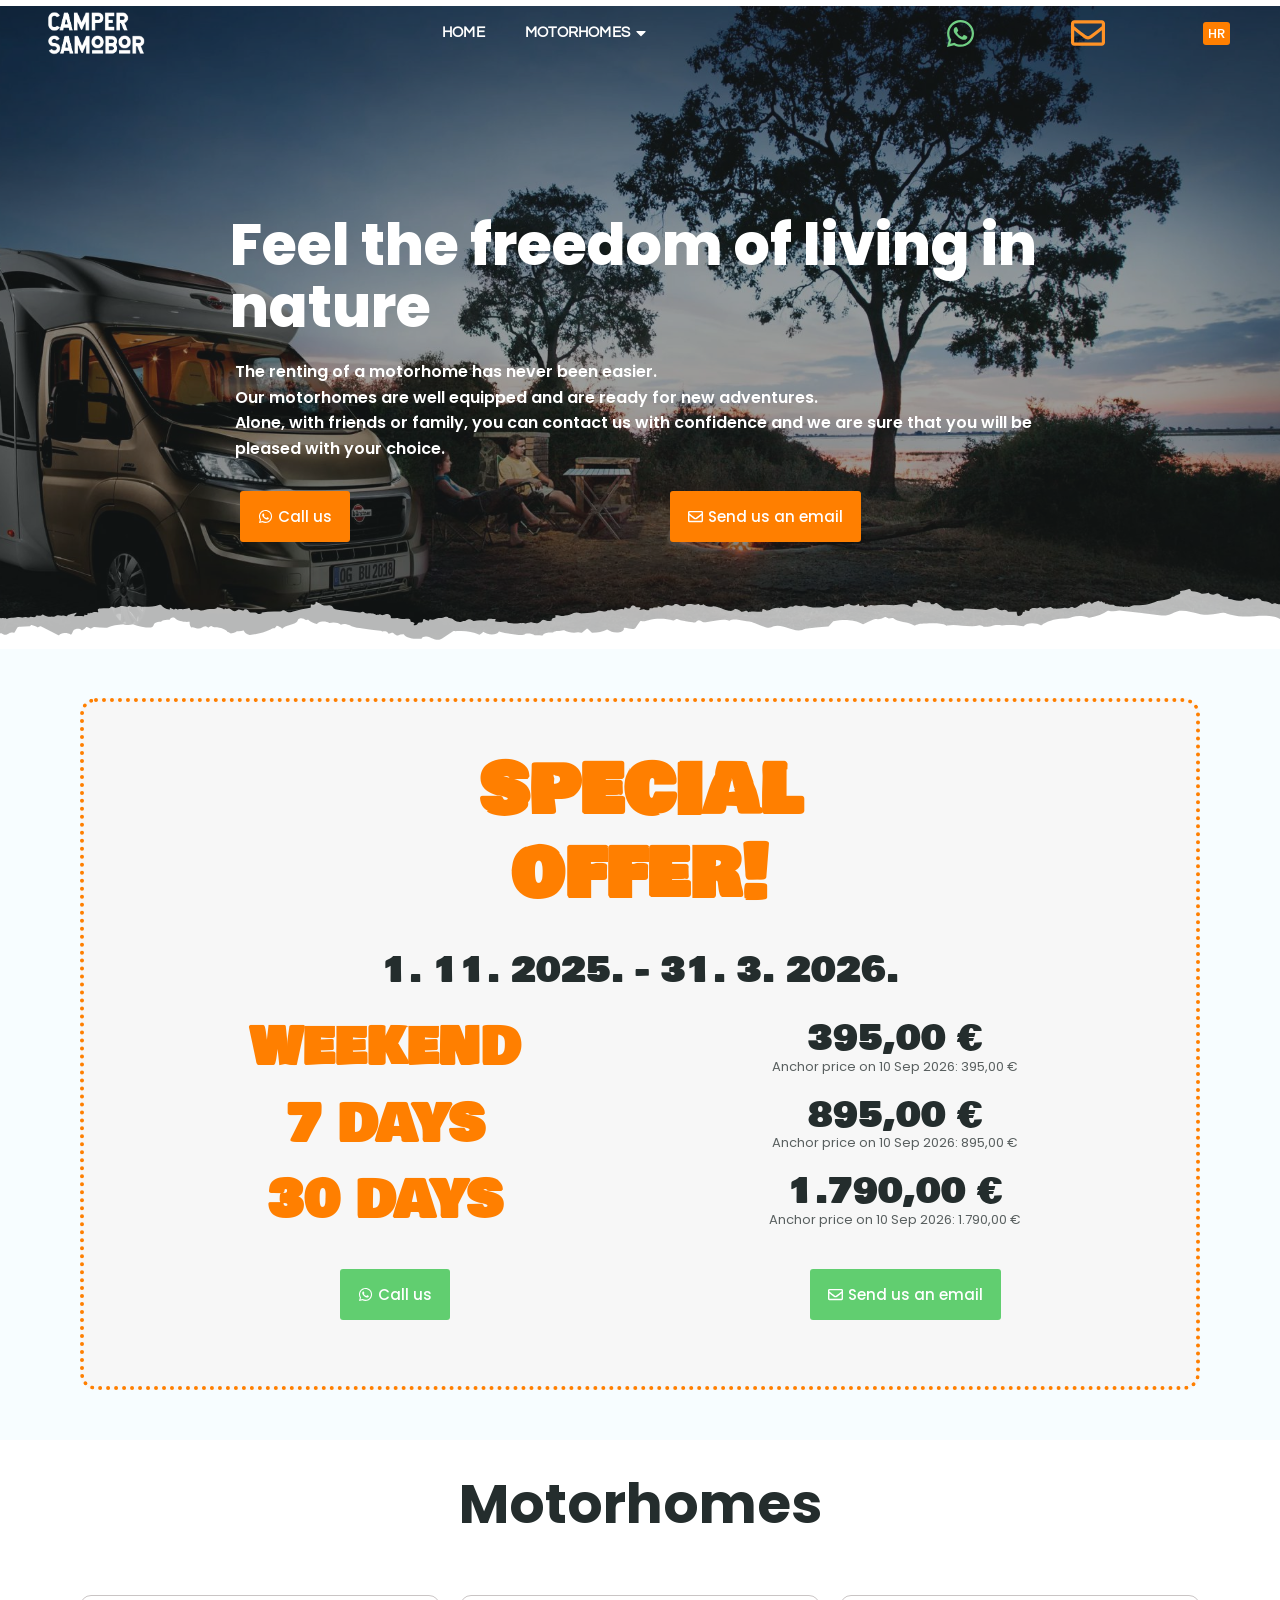
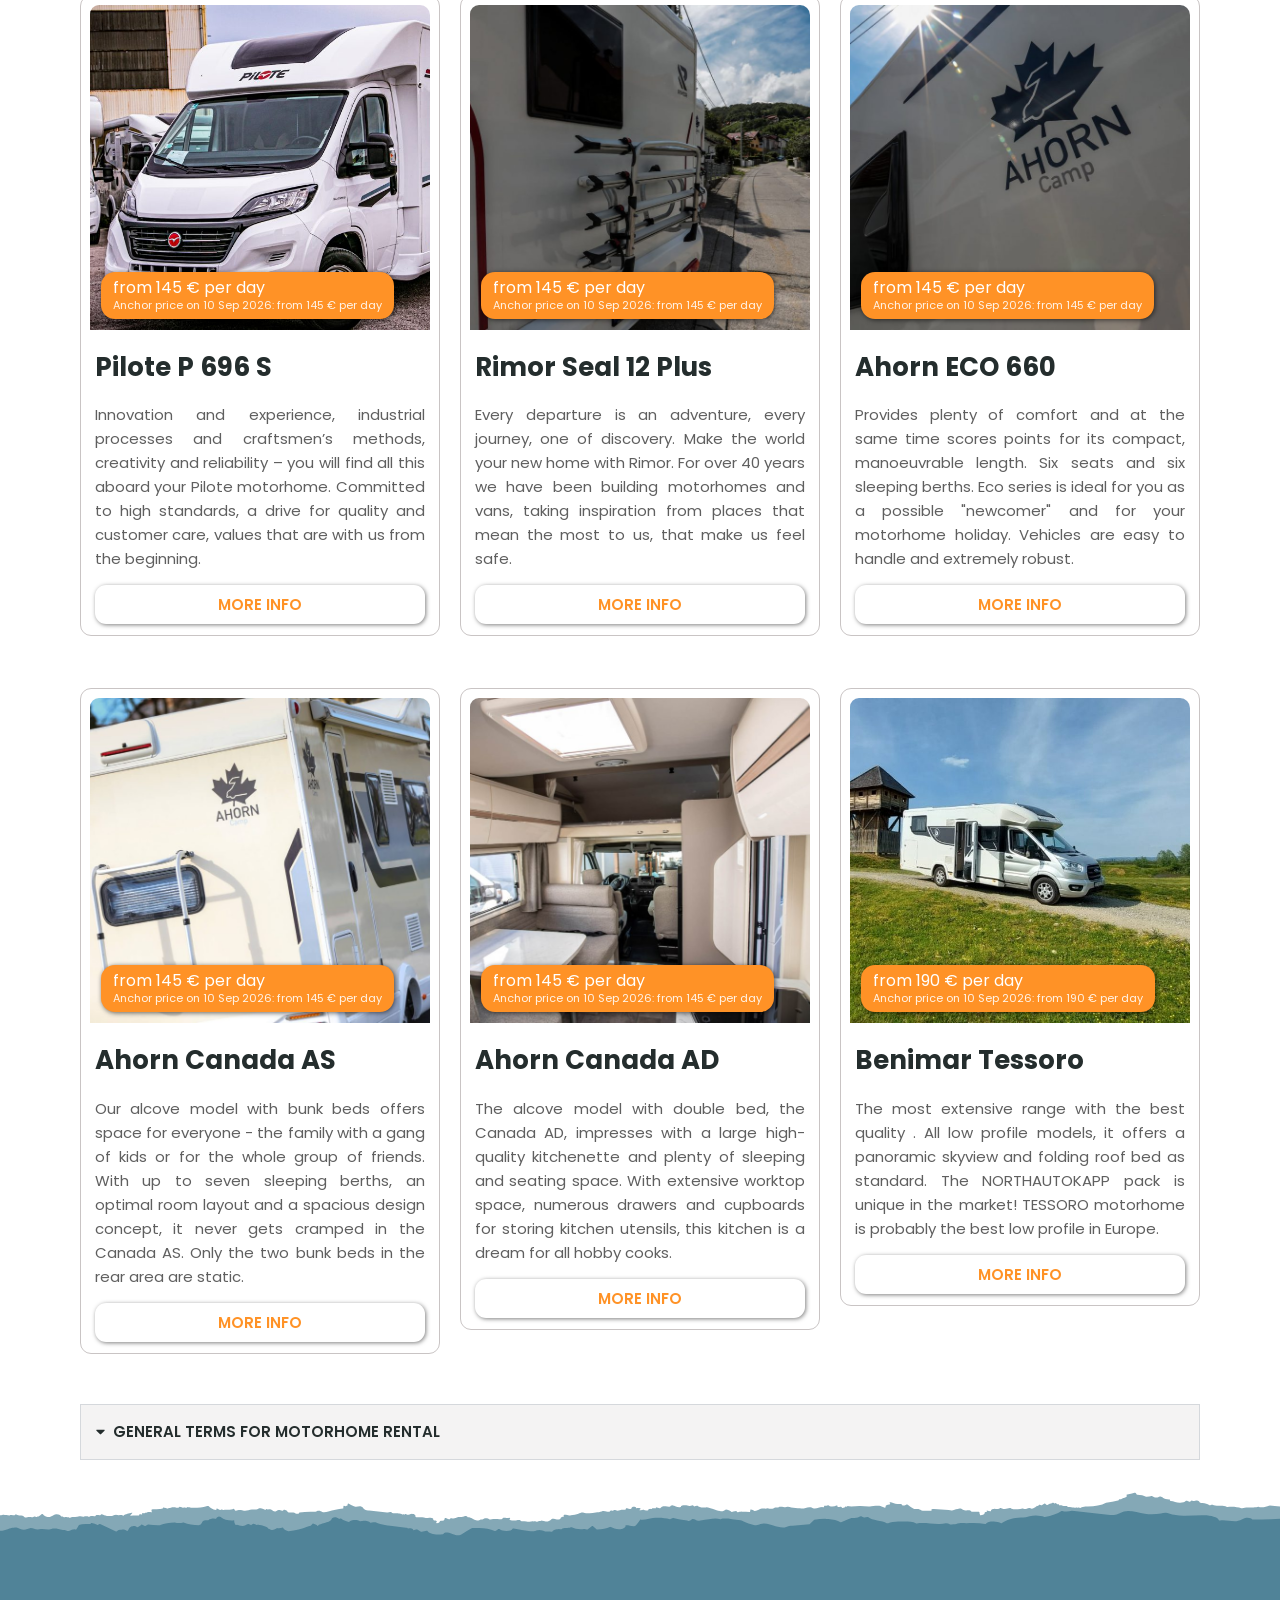
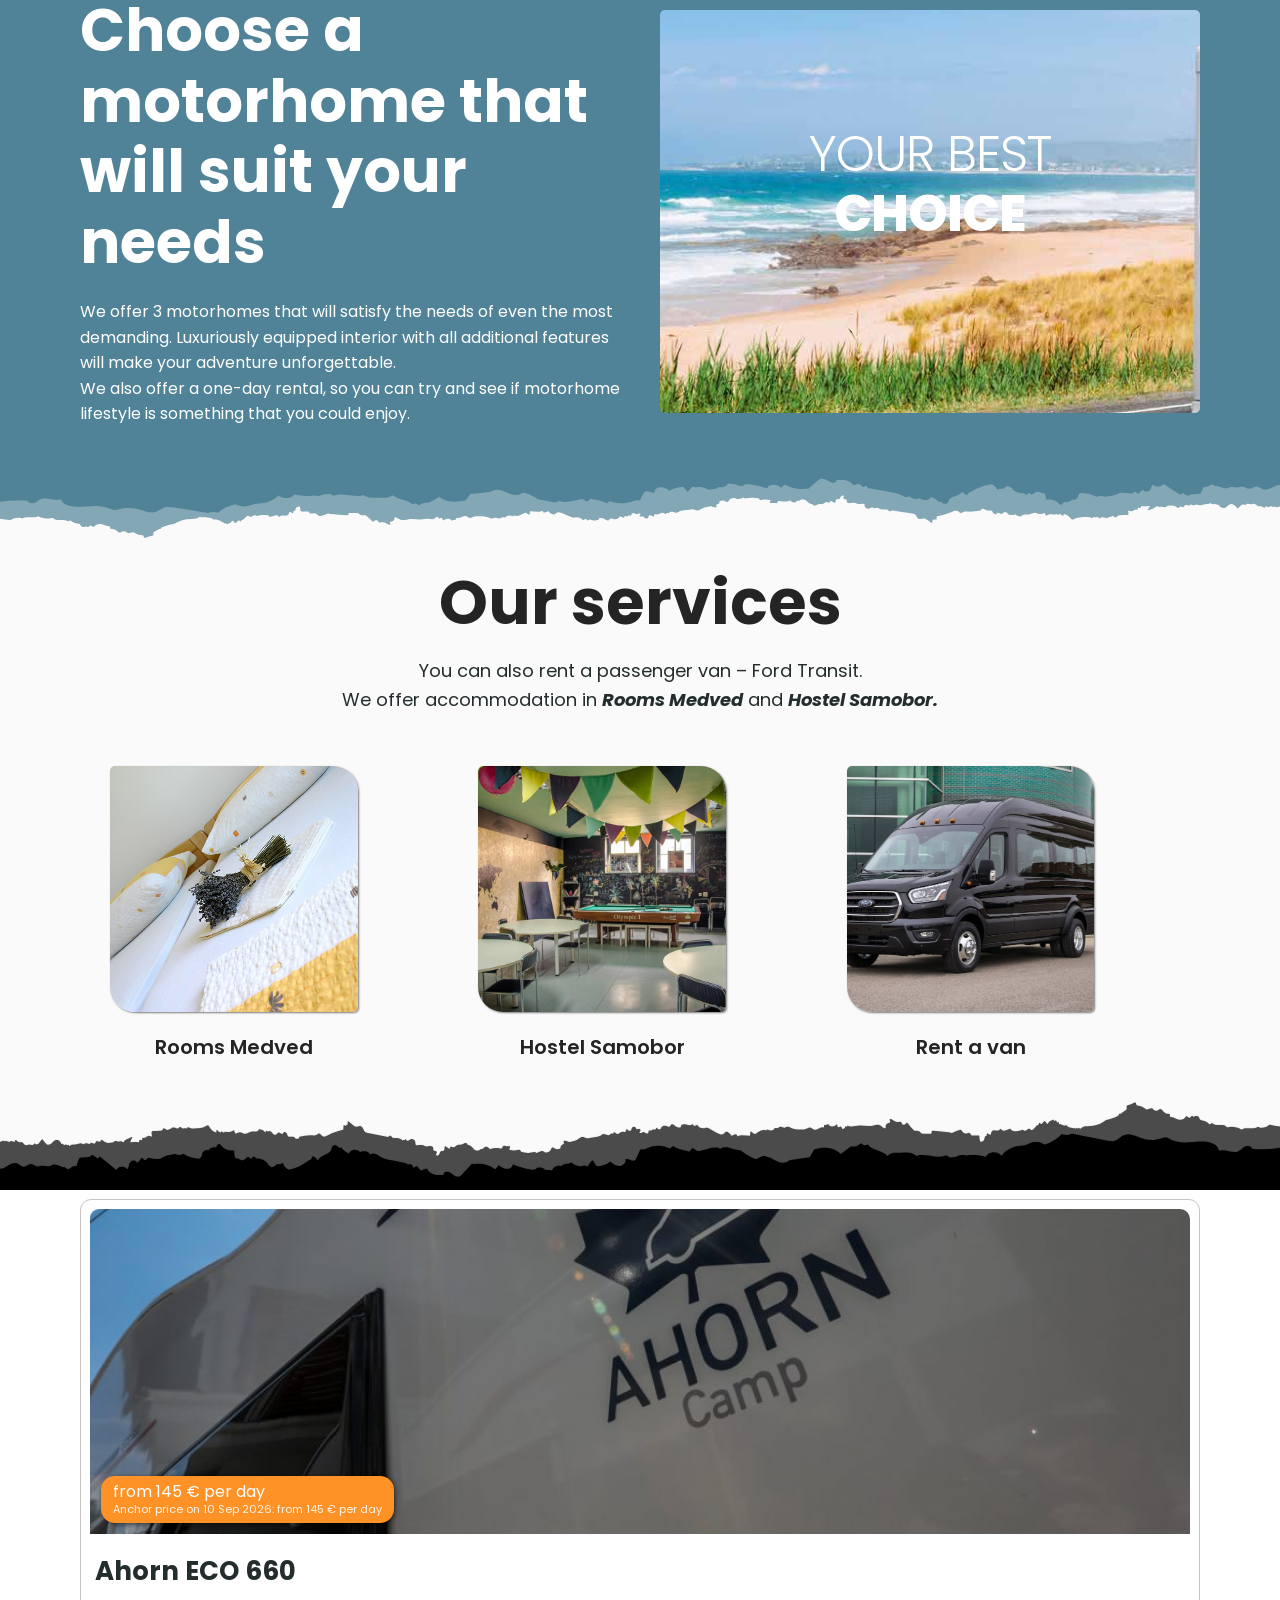
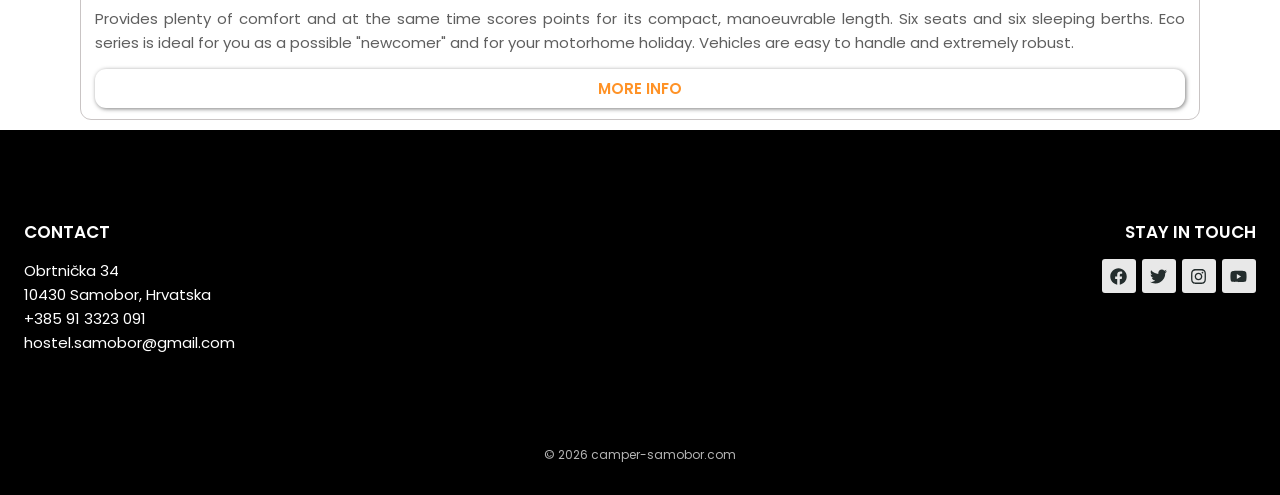
==== commit 3dd09123: "Show anchor price (sidrena cijena) next to every price Each displayed price now states its anchor pr" ====
--- a/en/index.html
+++ b/en/index.html
@@ -8,7 +8,7 @@
   <link rel="preconnect" href="https://fonts.googleapis.com">
   <link rel="preconnect" href="https://fonts.gstatic.com" crossorigin>
   <link href="https://fonts.googleapis.com/css2?family=Bowlby+One+SC&family=Poppins:ital,wght@0,300;0,400;0,500;0,600;0,700;0,800;1,600;1,700&family=Questrial&display=swap" rel="stylesheet">
-  <link rel="stylesheet" href="../css/style.css">
+  <link rel="stylesheet" href="../css/style.css?v=2">
 </head>
 <body class="no-js">
 
@@ -120,15 +120,15 @@
 
         <div class="row offer-row">
           <div class="col-50"><h2 class="offer-label anim" data-anim="zoomIn">WEEKEND</h2></div>
-          <div class="col-50"><h2 class="offer-price">395,00 €</h2></div>
+          <div class="col-50"><h2 class="offer-price">395,00 €</h2><p class="anchor-price">Anchor price on 10 Sep 2026: 395,00&nbsp;€</p></div>
         </div>
         <div class="row offer-row">
           <div class="col-50"><h2 class="offer-label anim" data-anim="zoomIn">7 DAYS</h2></div>
-          <div class="col-50"><h2 class="offer-price">895,00 €</h2></div>
+          <div class="col-50"><h2 class="offer-price">895,00 €</h2><p class="anchor-price">Anchor price on 10 Sep 2026: 895,00&nbsp;€</p></div>
         </div>
         <div class="row offer-row">
           <div class="col-50"><h2 class="offer-label anim" data-anim="zoomIn">30 DAYS</h2></div>
-          <div class="col-50"><h2 class="offer-price">1.790,00 €</h2></div>
+          <div class="col-50"><h2 class="offer-price">1.790,00 €</h2><p class="anchor-price">Anchor price on 10 Sep 2026: 1.790,00&nbsp;€</p></div>
         </div>
 
         <div class="row offer-buttons">
@@ -153,7 +153,7 @@
           <article class="card">
             <figure class="card-figure">
               <img src="../images/pilote.jpg" alt="Pilote P 696 S" loading="lazy">
-              <span class="badge">from 145 € per day</span>
+              <span class="badge">from 145 € per day<small>Anchor price on 10 Sep 2026: from 145&nbsp;€ per day</small></span>
             </figure>
             <div class="card-body">
               <h2 class="card-title">Pilote P 696 S</h2>
@@ -166,7 +166,7 @@
           <article class="card">
             <figure class="card-figure">
               <img src="../images/rimor.jpg" alt="Rimor Seal 12 Plus" loading="lazy">
-              <span class="badge">from 145 € per day</span>
+              <span class="badge">from 145 € per day<small>Anchor price on 10 Sep 2026: from 145&nbsp;€ per day</small></span>
             </figure>
             <div class="card-body">
               <h2 class="card-title">Rimor Seal 12 Plus</h2>
@@ -179,7 +179,7 @@
           <article class="card">
             <figure class="card-figure">
               <img src="../images/ahorn-eco.jpg" alt="Ahorn ECO 660" loading="lazy">
-              <span class="badge">from 145 € per day</span>
+              <span class="badge">from 145 € per day<small>Anchor price on 10 Sep 2026: from 145&nbsp;€ per day</small></span>
             </figure>
             <div class="card-body">
               <h2 class="card-title">Ahorn ECO 660</h2>
@@ -195,7 +195,7 @@
           <article class="card">
             <figure class="card-figure">
               <img src="../images/ahorn-canada-as.jpg" alt="Ahorn Canada AS" loading="lazy">
-              <span class="badge">from 145 € per day</span>
+              <span class="badge">from 145 € per day<small>Anchor price on 10 Sep 2026: from 145&nbsp;€ per day</small></span>
             </figure>
             <div class="card-body">
               <h2 class="card-title">Ahorn Canada AS</h2>
@@ -208,7 +208,7 @@
           <article class="card">
             <figure class="card-figure">
               <img src="../images/ahorn-canada-ad.jpg" alt="Ahorn Canada AD" loading="lazy">
-              <span class="badge">from 145 € per day</span>
+              <span class="badge">from 145 € per day<small>Anchor price on 10 Sep 2026: from 145&nbsp;€ per day</small></span>
             </figure>
             <div class="card-body">
               <h2 class="card-title">Ahorn Canada AD</h2>
@@ -221,7 +221,7 @@
           <article class="card">
             <figure class="card-figure">
               <img src="../images/benimar-tessoro.jpeg" alt="Benimar Tessoro" loading="lazy">
-              <span class="badge">from 190 € per day</span>
+              <span class="badge">from 190 € per day<small>Anchor price on 10 Sep 2026: from 190&nbsp;€ per day</small></span>
             </figure>
             <div class="card-body">
               <h2 class="card-title">Benimar Tessoro</h2>
@@ -306,7 +306,7 @@
       <article class="card card-wide">
         <figure class="card-figure">
           <img src="../images/ahorn-eco.jpg" alt="Ahorn ECO 660" loading="lazy">
-          <span class="badge">from 145 € per day</span>
+          <span class="badge">from 145 € per day<small>Anchor price on 10 Sep 2026: from 145&nbsp;€ per day</small></span>
         </figure>
         <div class="card-body">
           <h2 class="card-title">Ahorn ECO 660</h2>
--- a/css/style.css
+++ b/css/style.css
@@ -899,3 +899,13 @@
   .footer-social { text-align: left; }
   .social { justify-content: flex-start; }
 }
+
+/* ---------- Anchor price (sidrena cijena) ---------- */
+.anchor-price { display: block; font-size: 13px; font-weight: 400; line-height: 1.4; color: var(--grey); }
+.d-hero-price .anchor-price { margin: -4px 0 8px; }
+.price-amount .anchor-price { flex-basis: 100%; text-align: center; margin-top: 6px; }
+.price-features .anchor-price { font-size: 12px; }
+.offer-row .col-50 { flex-direction: column; }
+.offer-row .anchor-price { color: var(--dark); opacity: .75; }
+.badge small { display: block; margin-top: 4px; font-size: 11px; opacity: .9; }
+.badge:has(small) { border-radius: 14px; padding: 8px 12px; }
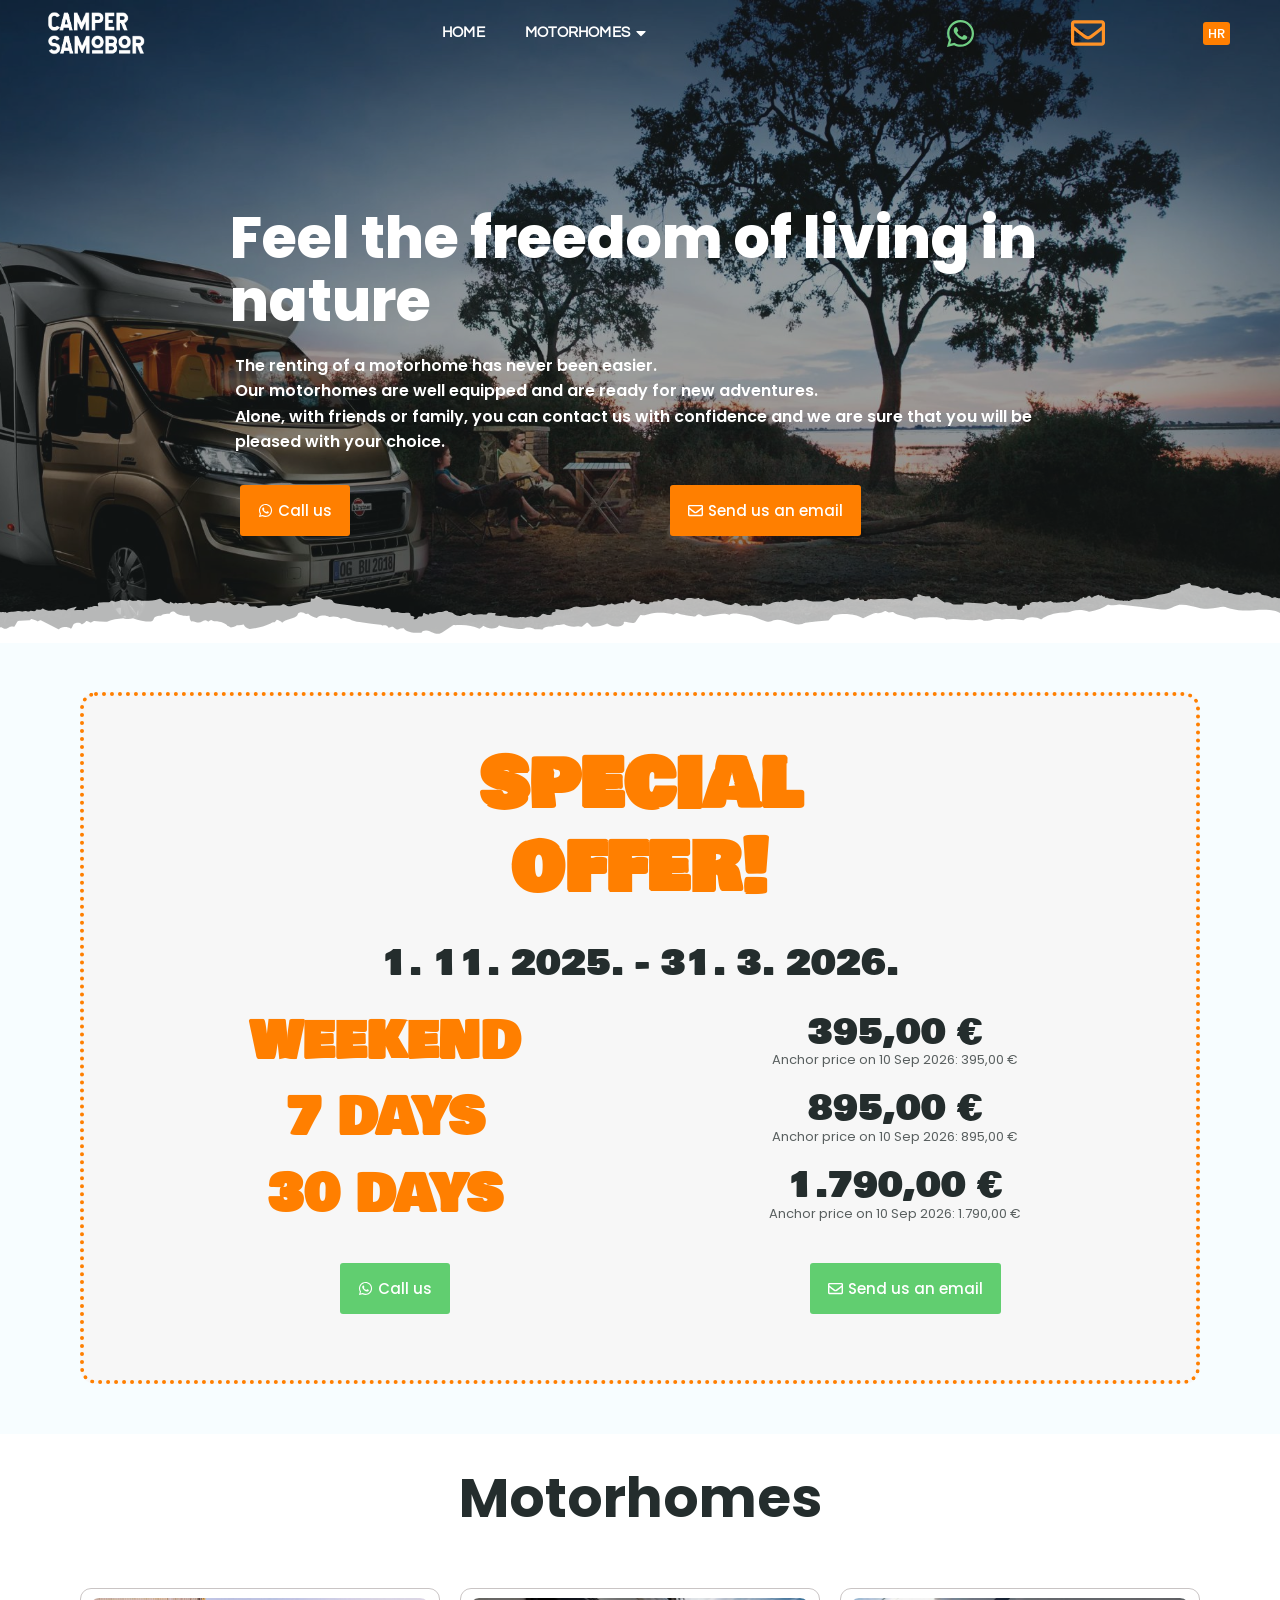
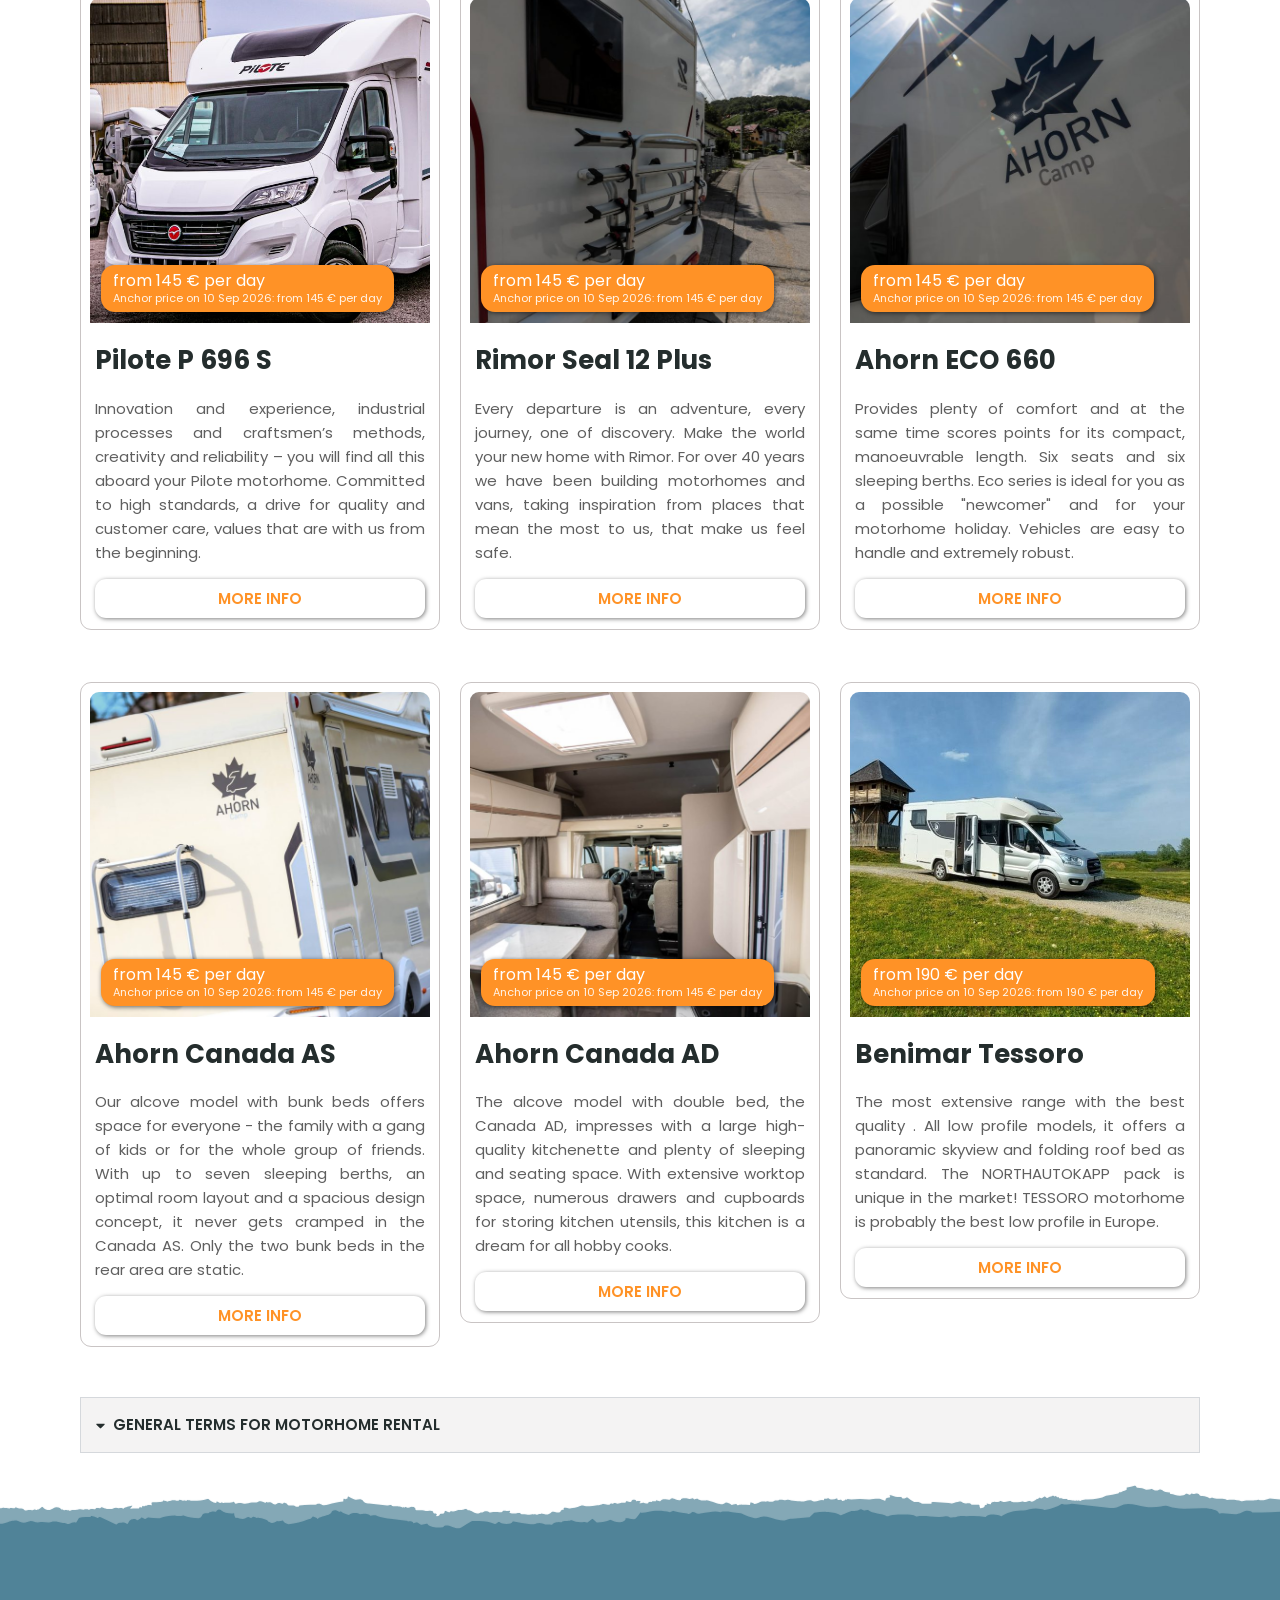
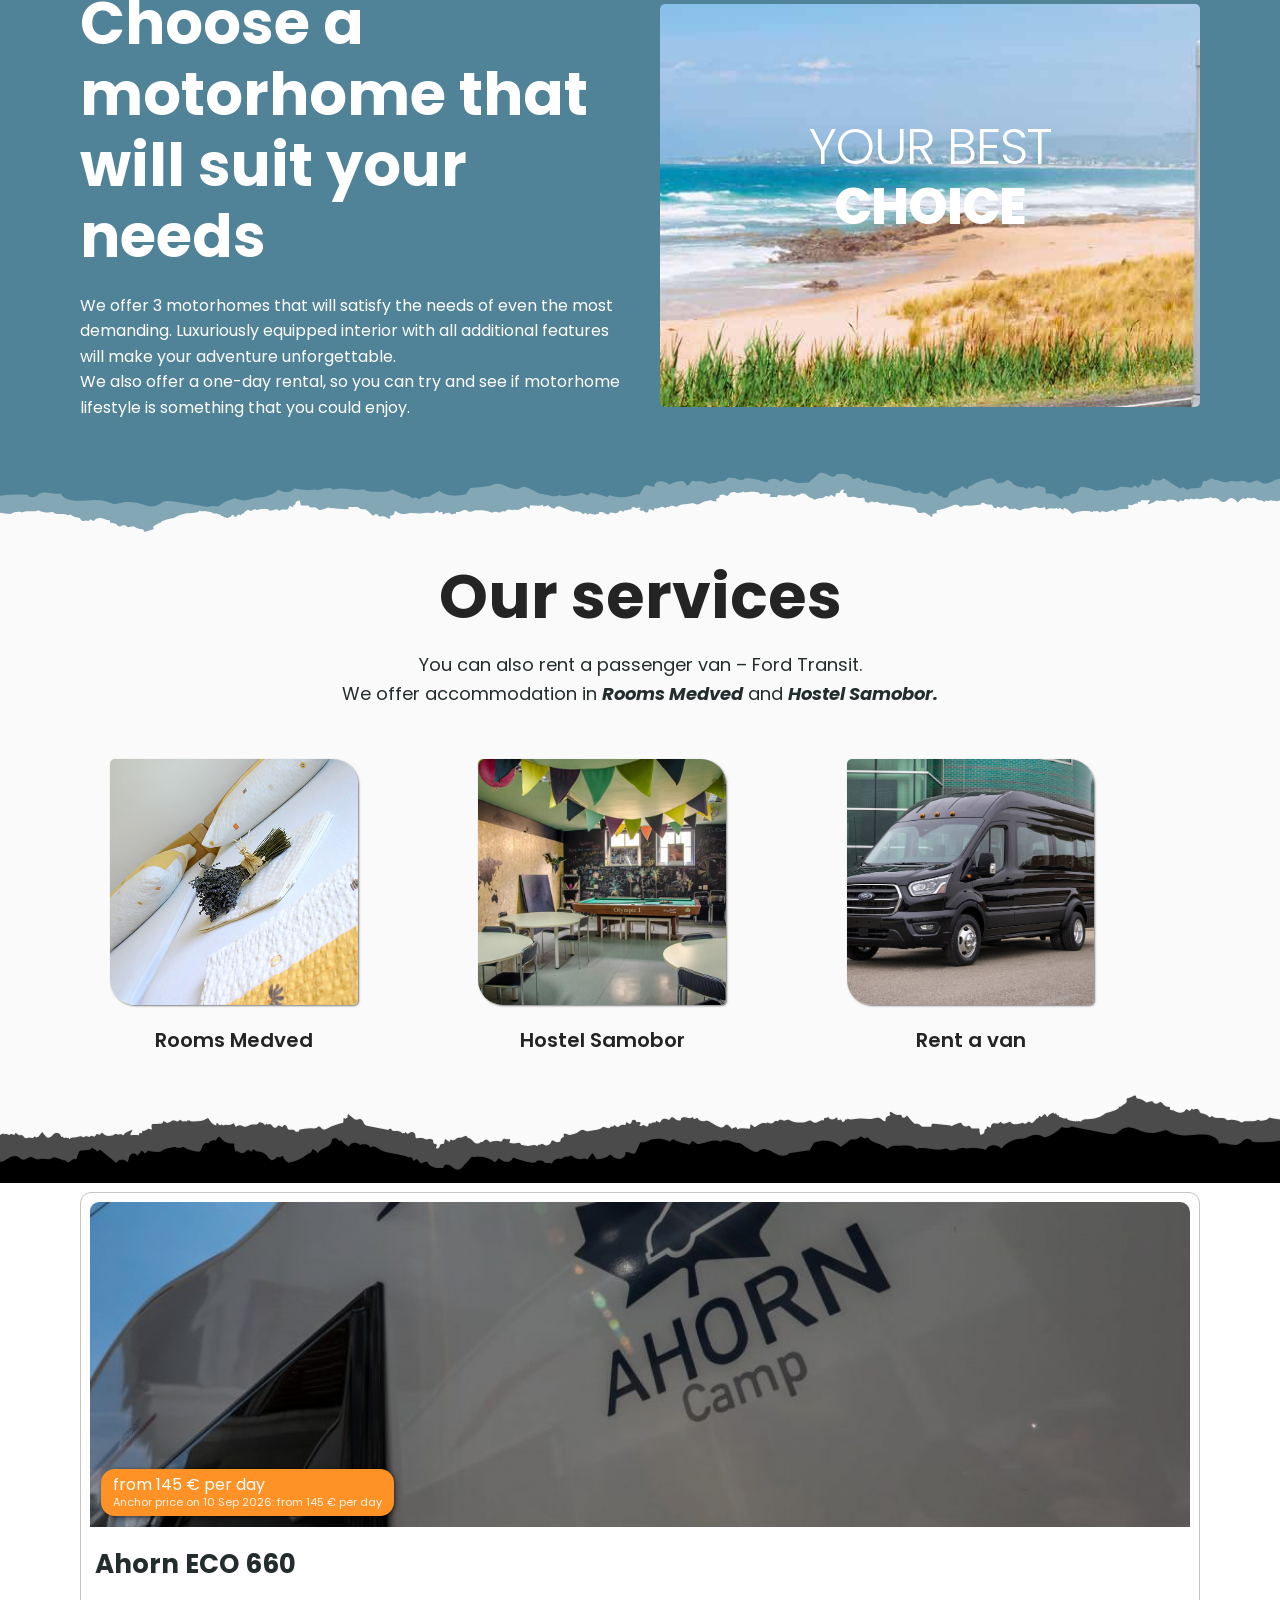
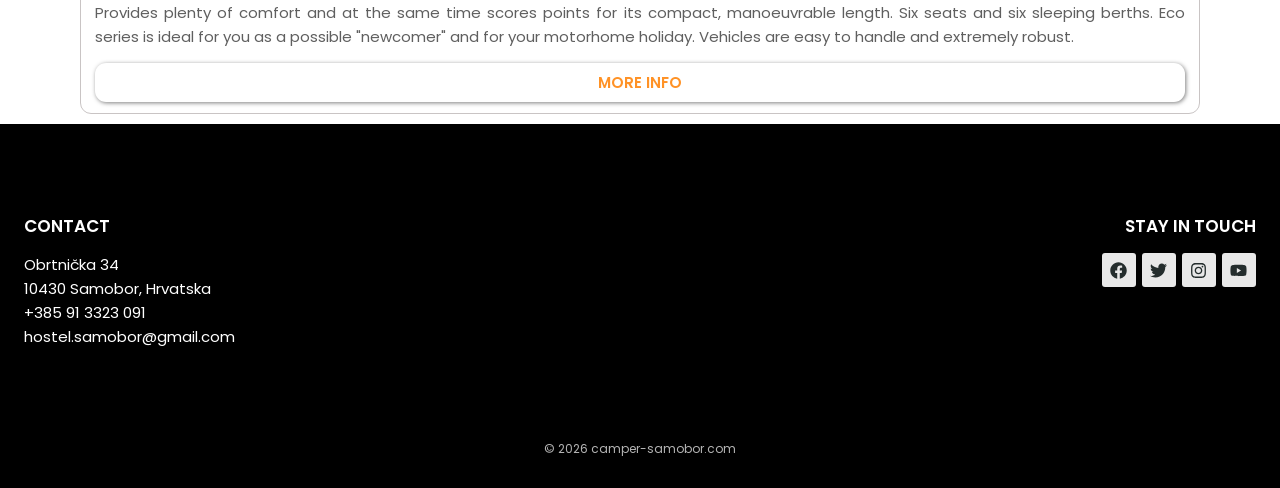
==== commit a178aa4a: "Remove white strip above the hero The sticky header pulled the page up by a fixed 60px, but the logo" ====
--- a/en/index.html
+++ b/en/index.html
@@ -8,7 +8,7 @@
   <link rel="preconnect" href="https://fonts.googleapis.com">
   <link rel="preconnect" href="https://fonts.gstatic.com" crossorigin>
   <link href="https://fonts.googleapis.com/css2?family=Bowlby+One+SC&family=Poppins:ital,wght@0,300;0,400;0,500;0,600;0,700;0,800;1,600;1,700&family=Questrial&display=swap" rel="stylesheet">
-  <link rel="stylesheet" href="../css/style.css?v=2">
+  <link rel="stylesheet" href="../css/style.css?v=3">
 </head>
 <body class="no-js">
 
--- a/css/style.css
+++ b/css/style.css
@@ -109,11 +109,14 @@
 /* =========================================================
    HEADER
    ========================================================= */
+/* Fixed, not sticky with a negative margin: the header overlays the hero at
+   whatever height the logo gives it, so no strip of page shows above the hero. */
 .site-header {
-  position: sticky;
+  position: fixed;
   top: 0;
+  left: 0;
+  right: 0;
   z-index: 100;
-  margin-bottom: -60px;
   background: transparent;
   transition: background-color 1s ease;
 }
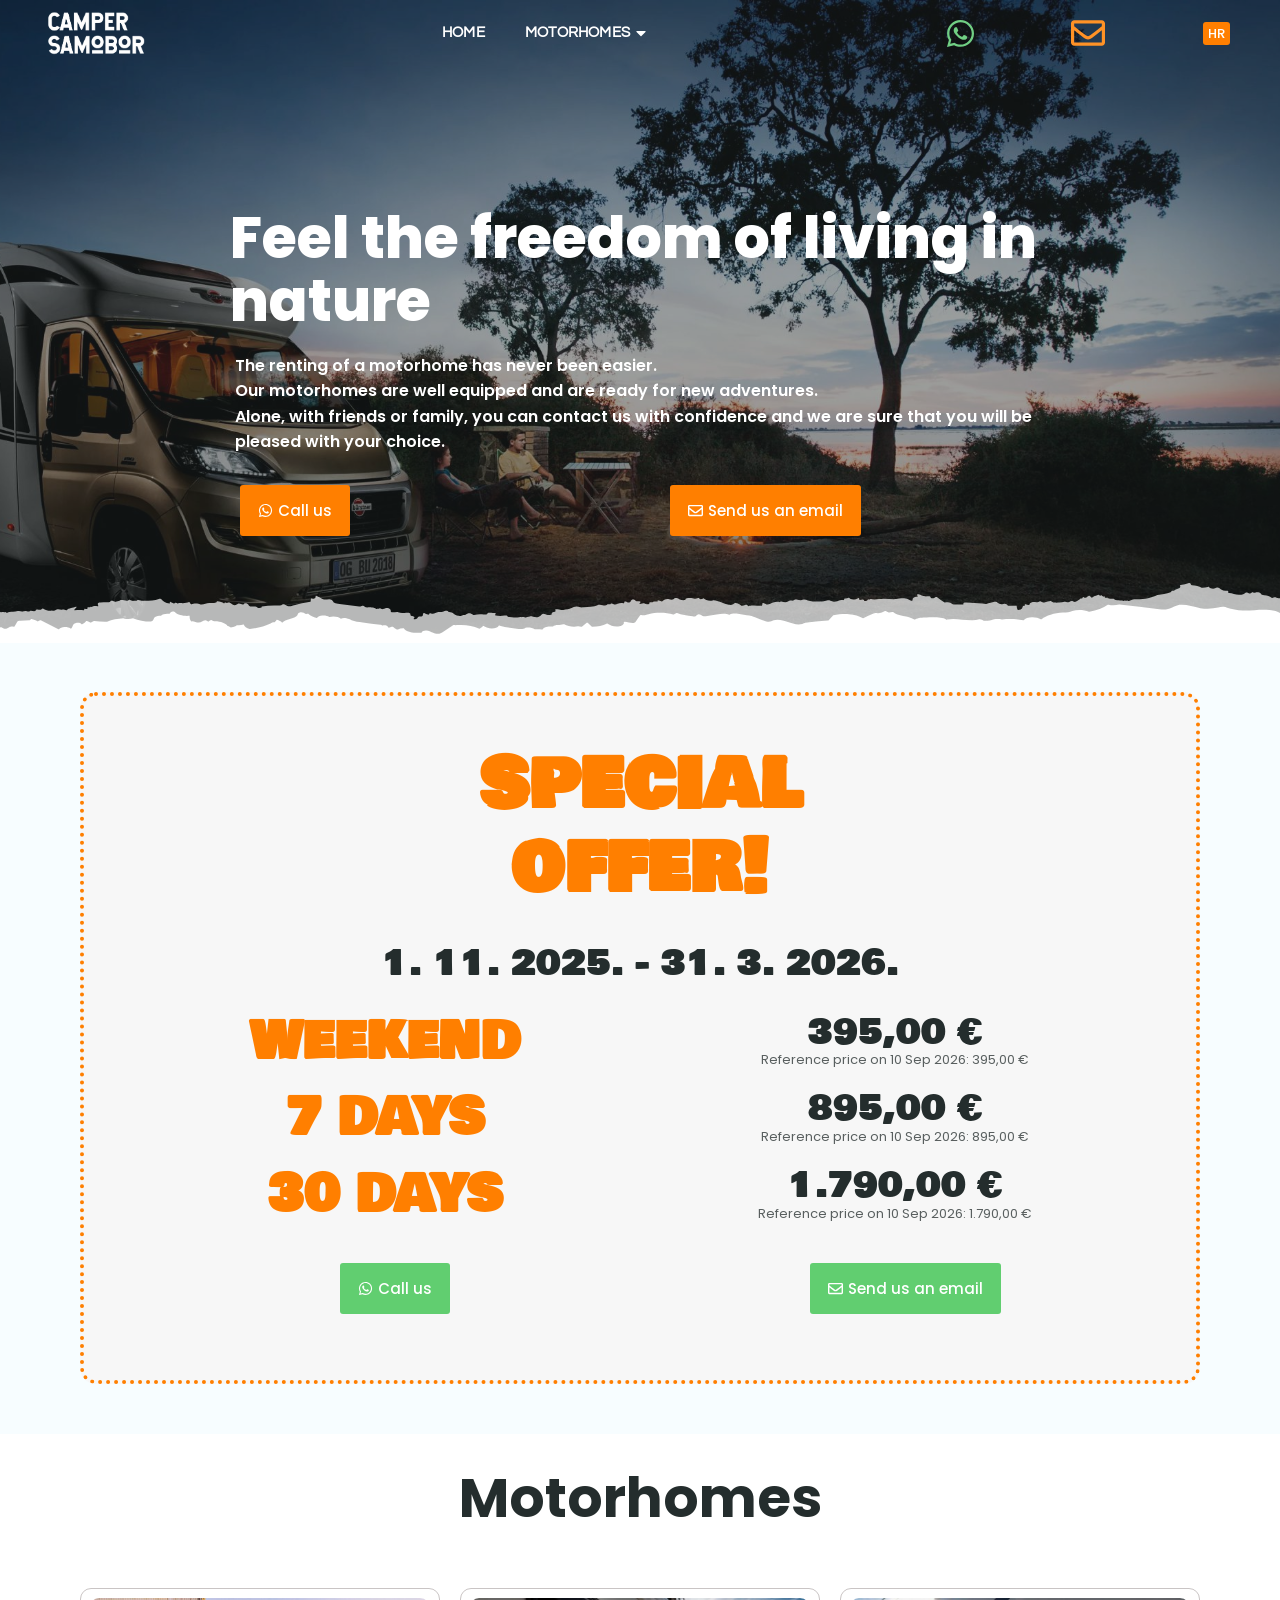
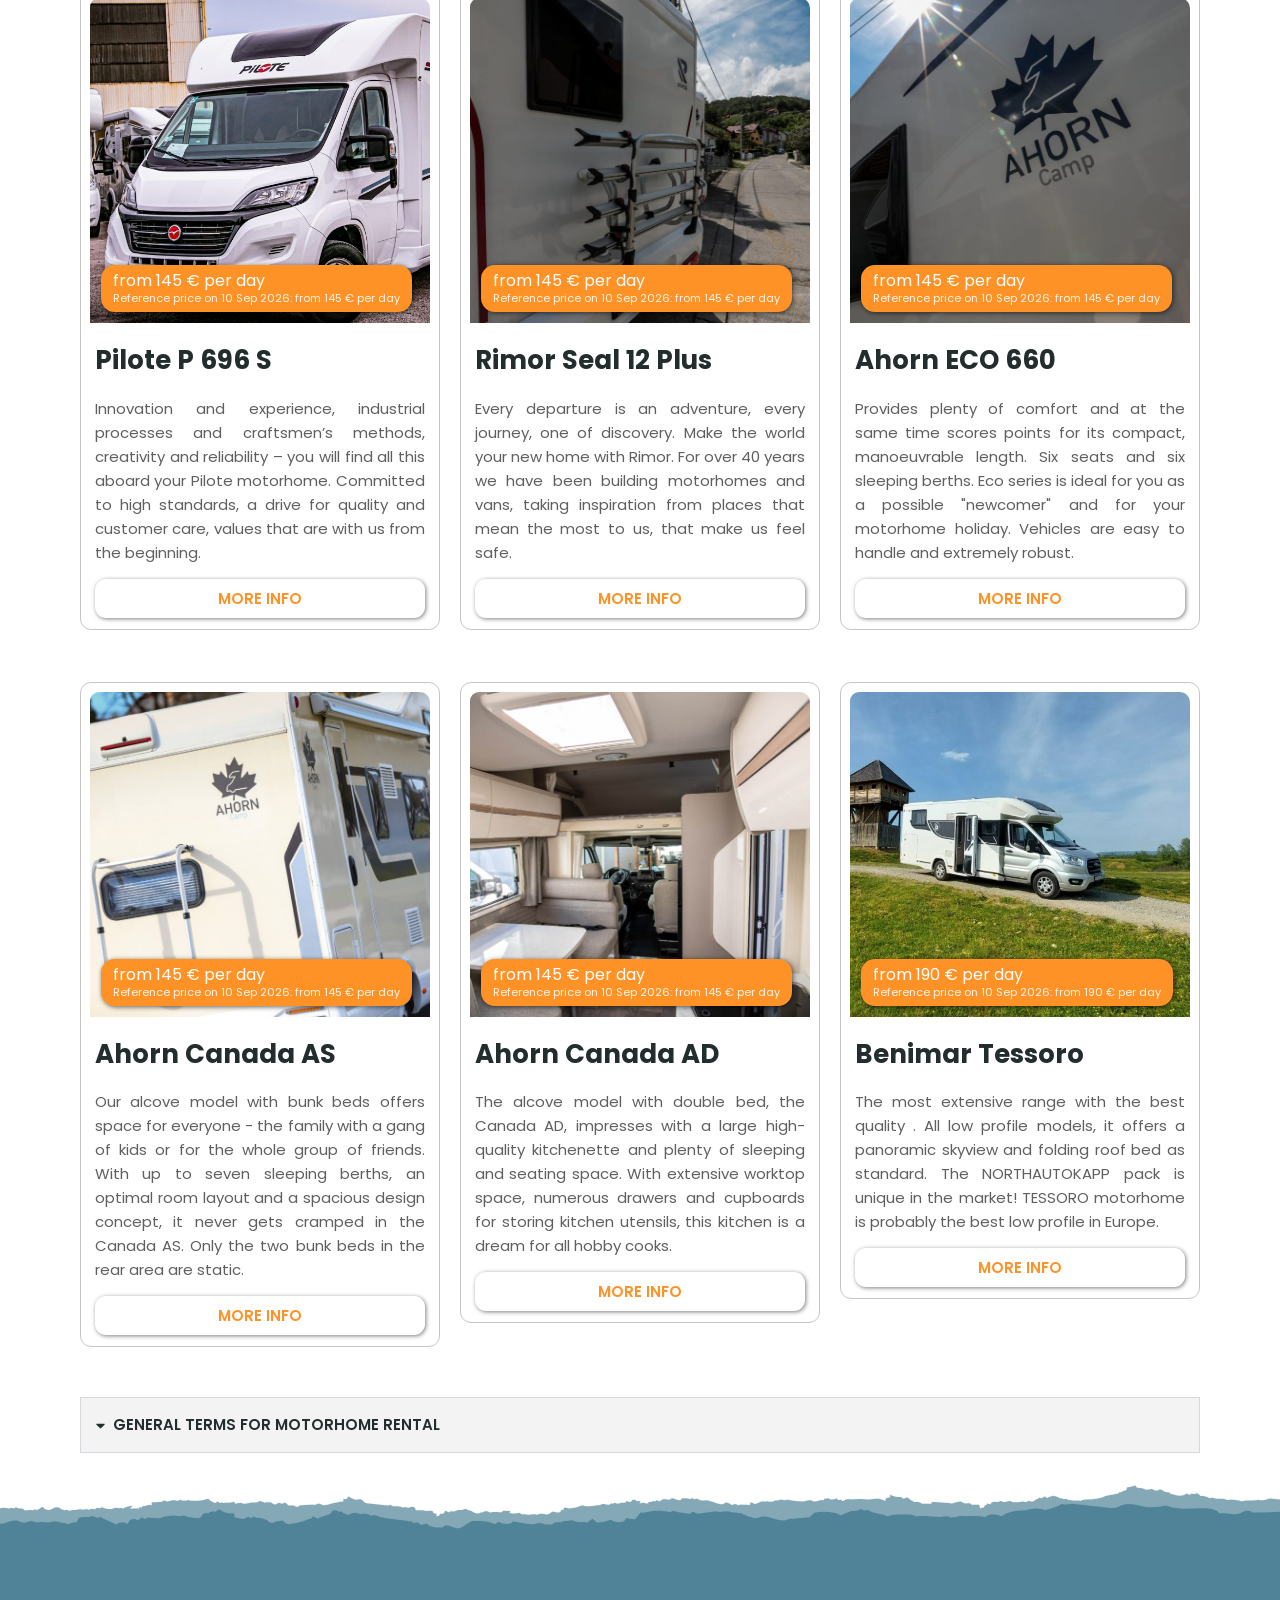
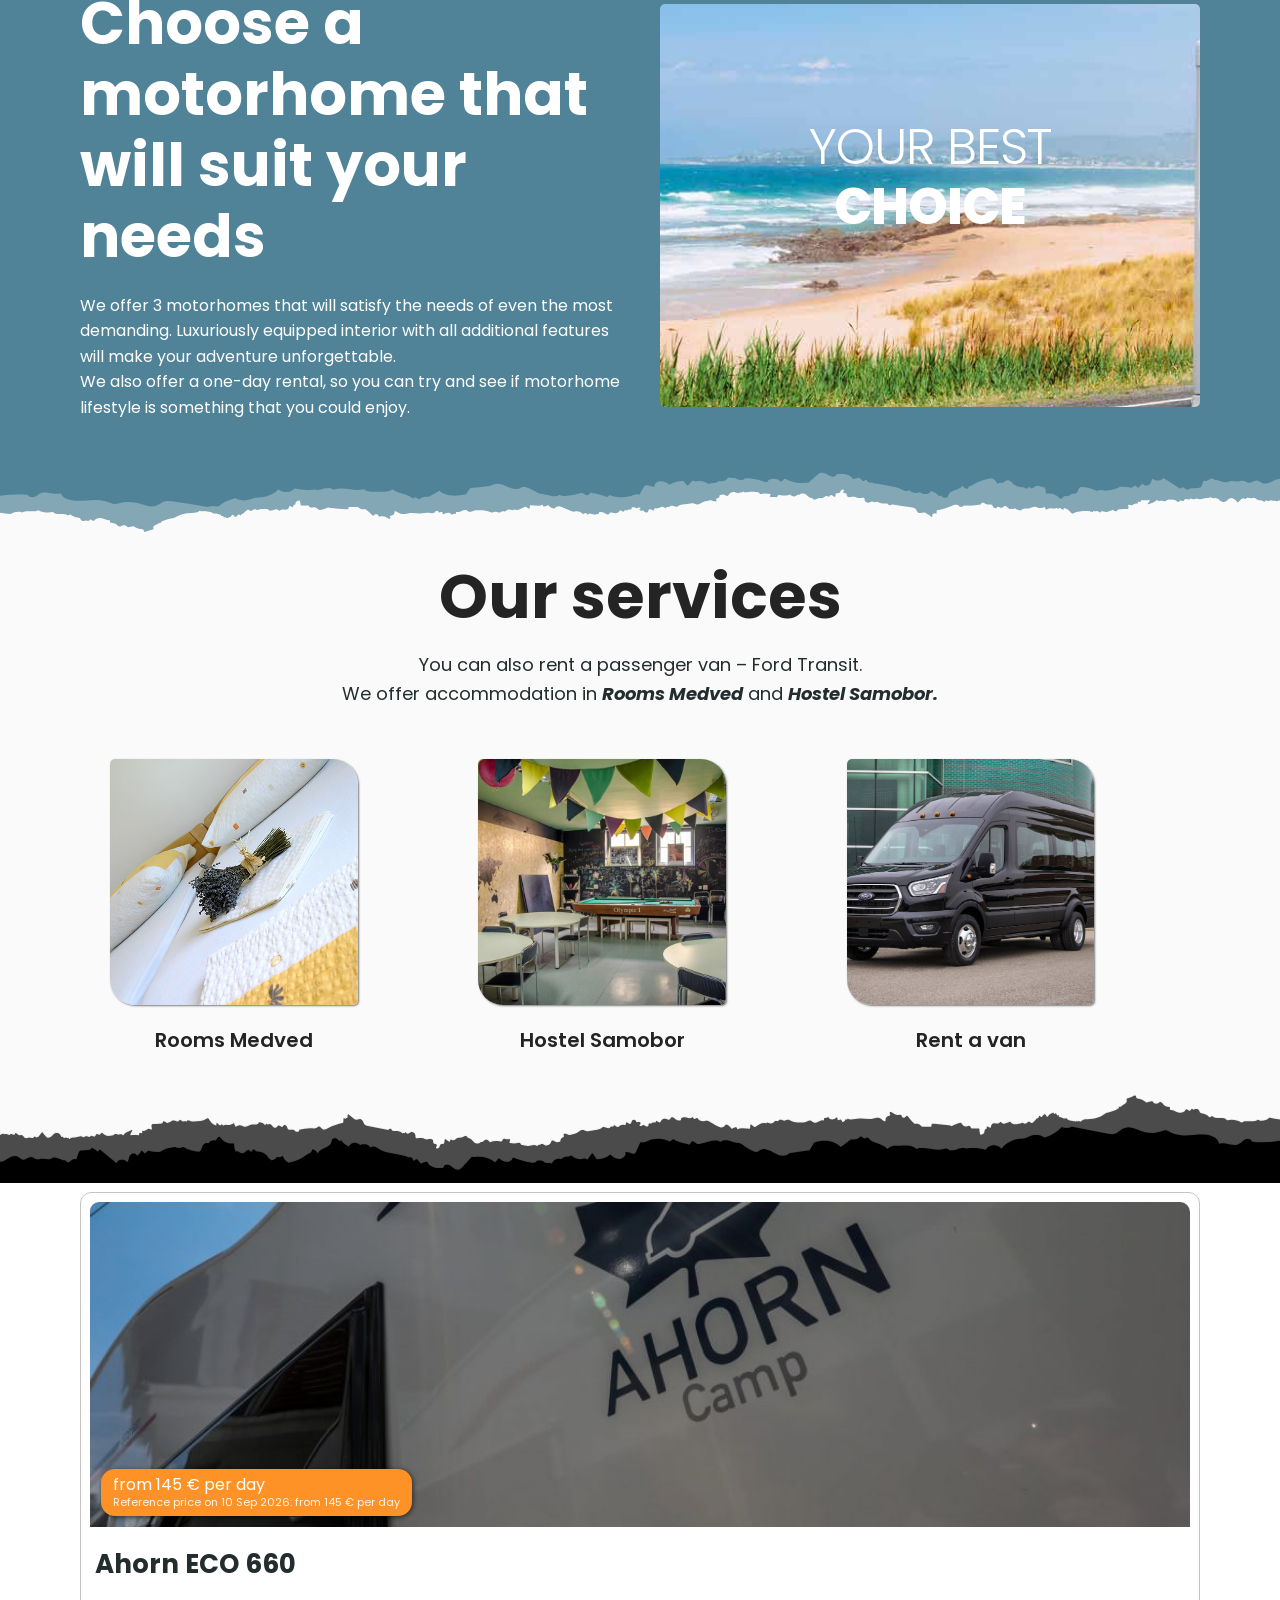
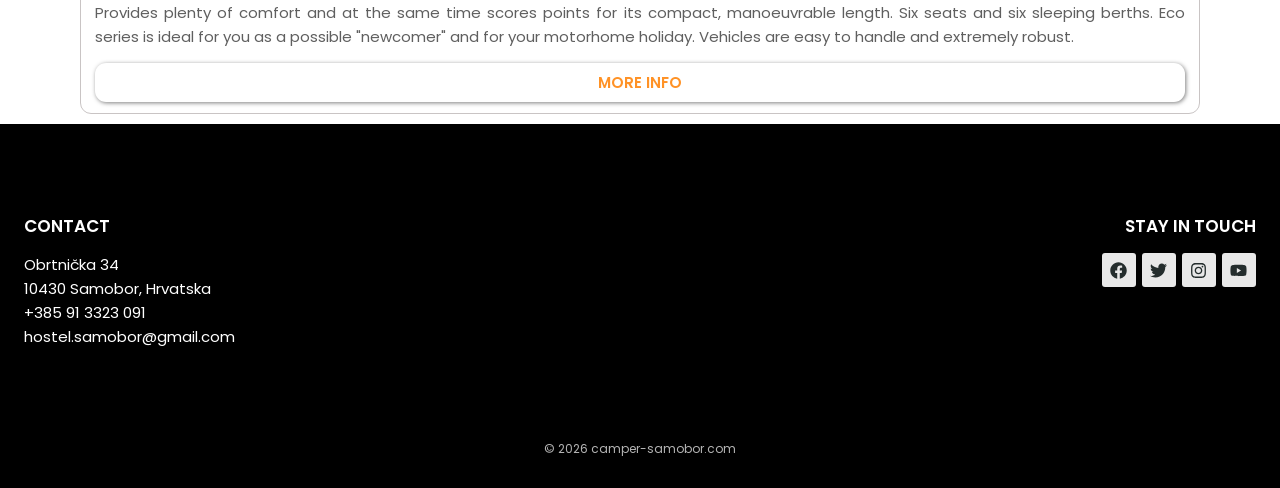
==== commit f3b21edd: "Call it "Reference price" on English pages Co-Authored-By: Claude Opus 5.5 <noreply@anthropic.com>" ====
--- a/en/index.html
+++ b/en/index.html
@@ -120,15 +120,15 @@
 
         <div class="row offer-row">
           <div class="col-50"><h2 class="offer-label anim" data-anim="zoomIn">WEEKEND</h2></div>
-          <div class="col-50"><h2 class="offer-price">395,00 €</h2><p class="anchor-price">Anchor price on 10 Sep 2026: 395,00&nbsp;€</p></div>
+          <div class="col-50"><h2 class="offer-price">395,00 €</h2><p class="anchor-price">Reference price on 10 Sep 2026: 395,00&nbsp;€</p></div>
         </div>
         <div class="row offer-row">
           <div class="col-50"><h2 class="offer-label anim" data-anim="zoomIn">7 DAYS</h2></div>
-          <div class="col-50"><h2 class="offer-price">895,00 €</h2><p class="anchor-price">Anchor price on 10 Sep 2026: 895,00&nbsp;€</p></div>
+          <div class="col-50"><h2 class="offer-price">895,00 €</h2><p class="anchor-price">Reference price on 10 Sep 2026: 895,00&nbsp;€</p></div>
         </div>
         <div class="row offer-row">
           <div class="col-50"><h2 class="offer-label anim" data-anim="zoomIn">30 DAYS</h2></div>
-          <div class="col-50"><h2 class="offer-price">1.790,00 €</h2><p class="anchor-price">Anchor price on 10 Sep 2026: 1.790,00&nbsp;€</p></div>
+          <div class="col-50"><h2 class="offer-price">1.790,00 €</h2><p class="anchor-price">Reference price on 10 Sep 2026: 1.790,00&nbsp;€</p></div>
         </div>
 
         <div class="row offer-buttons">
@@ -153,7 +153,7 @@
           <article class="card">
             <figure class="card-figure">
               <img src="../images/pilote.jpg" alt="Pilote P 696 S" loading="lazy">
-              <span class="badge">from 145 € per day<small>Anchor price on 10 Sep 2026: from 145&nbsp;€ per day</small></span>
+              <span class="badge">from 145 € per day<small>Reference price on 10 Sep 2026: from 145&nbsp;€ per day</small></span>
             </figure>
             <div class="card-body">
               <h2 class="card-title">Pilote P 696 S</h2>
@@ -166,7 +166,7 @@
           <article class="card">
             <figure class="card-figure">
               <img src="../images/rimor.jpg" alt="Rimor Seal 12 Plus" loading="lazy">
-              <span class="badge">from 145 € per day<small>Anchor price on 10 Sep 2026: from 145&nbsp;€ per day</small></span>
+              <span class="badge">from 145 € per day<small>Reference price on 10 Sep 2026: from 145&nbsp;€ per day</small></span>
             </figure>
             <div class="card-body">
               <h2 class="card-title">Rimor Seal 12 Plus</h2>
@@ -179,7 +179,7 @@
           <article class="card">
             <figure class="card-figure">
               <img src="../images/ahorn-eco.jpg" alt="Ahorn ECO 660" loading="lazy">
-              <span class="badge">from 145 € per day<small>Anchor price on 10 Sep 2026: from 145&nbsp;€ per day</small></span>
+              <span class="badge">from 145 € per day<small>Reference price on 10 Sep 2026: from 145&nbsp;€ per day</small></span>
             </figure>
             <div class="card-body">
               <h2 class="card-title">Ahorn ECO 660</h2>
@@ -195,7 +195,7 @@
           <article class="card">
             <figure class="card-figure">
               <img src="../images/ahorn-canada-as.jpg" alt="Ahorn Canada AS" loading="lazy">
-              <span class="badge">from 145 € per day<small>Anchor price on 10 Sep 2026: from 145&nbsp;€ per day</small></span>
+              <span class="badge">from 145 € per day<small>Reference price on 10 Sep 2026: from 145&nbsp;€ per day</small></span>
             </figure>
             <div class="card-body">
               <h2 class="card-title">Ahorn Canada AS</h2>
@@ -208,7 +208,7 @@
           <article class="card">
             <figure class="card-figure">
               <img src="../images/ahorn-canada-ad.jpg" alt="Ahorn Canada AD" loading="lazy">
-              <span class="badge">from 145 € per day<small>Anchor price on 10 Sep 2026: from 145&nbsp;€ per day</small></span>
+              <span class="badge">from 145 € per day<small>Reference price on 10 Sep 2026: from 145&nbsp;€ per day</small></span>
             </figure>
             <div class="card-body">
               <h2 class="card-title">Ahorn Canada AD</h2>
@@ -221,7 +221,7 @@
           <article class="card">
             <figure class="card-figure">
               <img src="../images/benimar-tessoro.jpeg" alt="Benimar Tessoro" loading="lazy">
-              <span class="badge">from 190 € per day<small>Anchor price on 10 Sep 2026: from 190&nbsp;€ per day</small></span>
+              <span class="badge">from 190 € per day<small>Reference price on 10 Sep 2026: from 190&nbsp;€ per day</small></span>
             </figure>
             <div class="card-body">
               <h2 class="card-title">Benimar Tessoro</h2>
@@ -306,7 +306,7 @@
       <article class="card card-wide">
         <figure class="card-figure">
           <img src="../images/ahorn-eco.jpg" alt="Ahorn ECO 660" loading="lazy">
-          <span class="badge">from 145 € per day<small>Anchor price on 10 Sep 2026: from 145&nbsp;€ per day</small></span>
+          <span class="badge">from 145 € per day<small>Reference price on 10 Sep 2026: from 145&nbsp;€ per day</small></span>
         </figure>
         <div class="card-body">
           <h2 class="card-title">Ahorn ECO 660</h2>
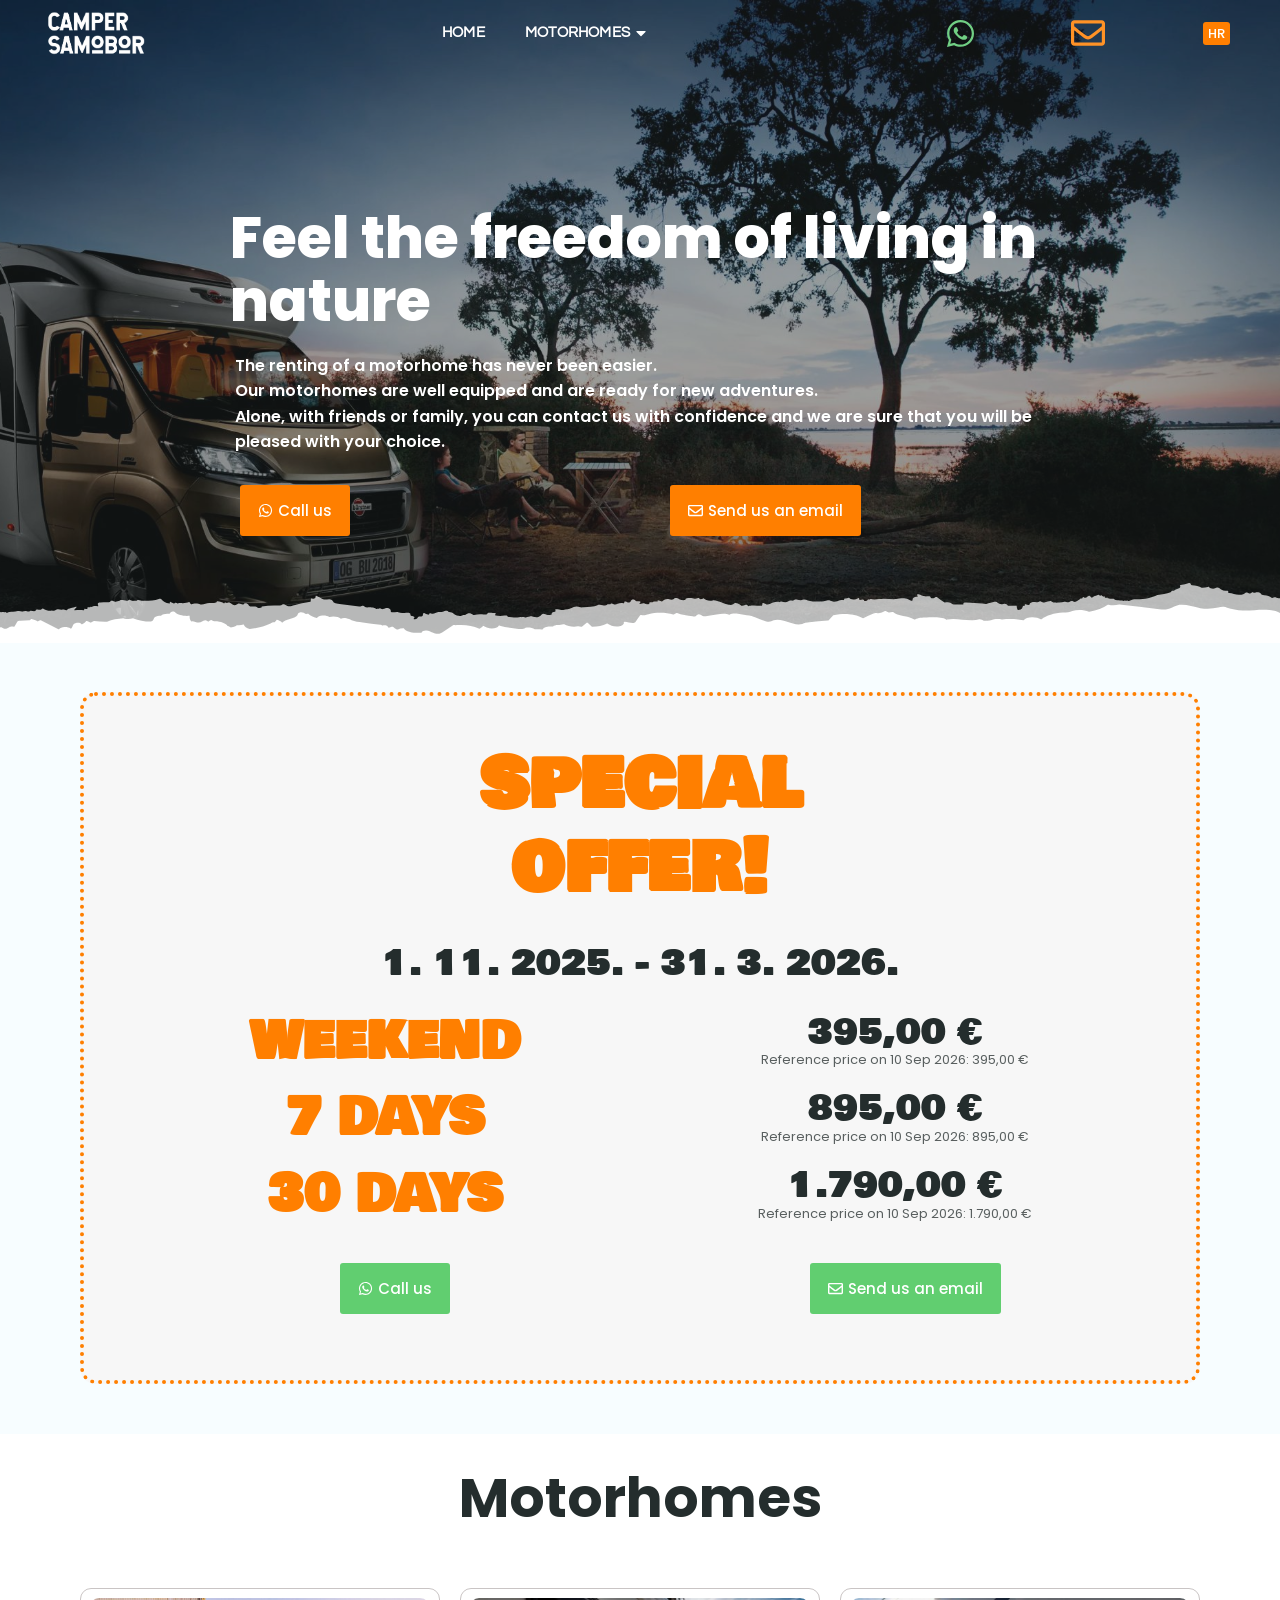
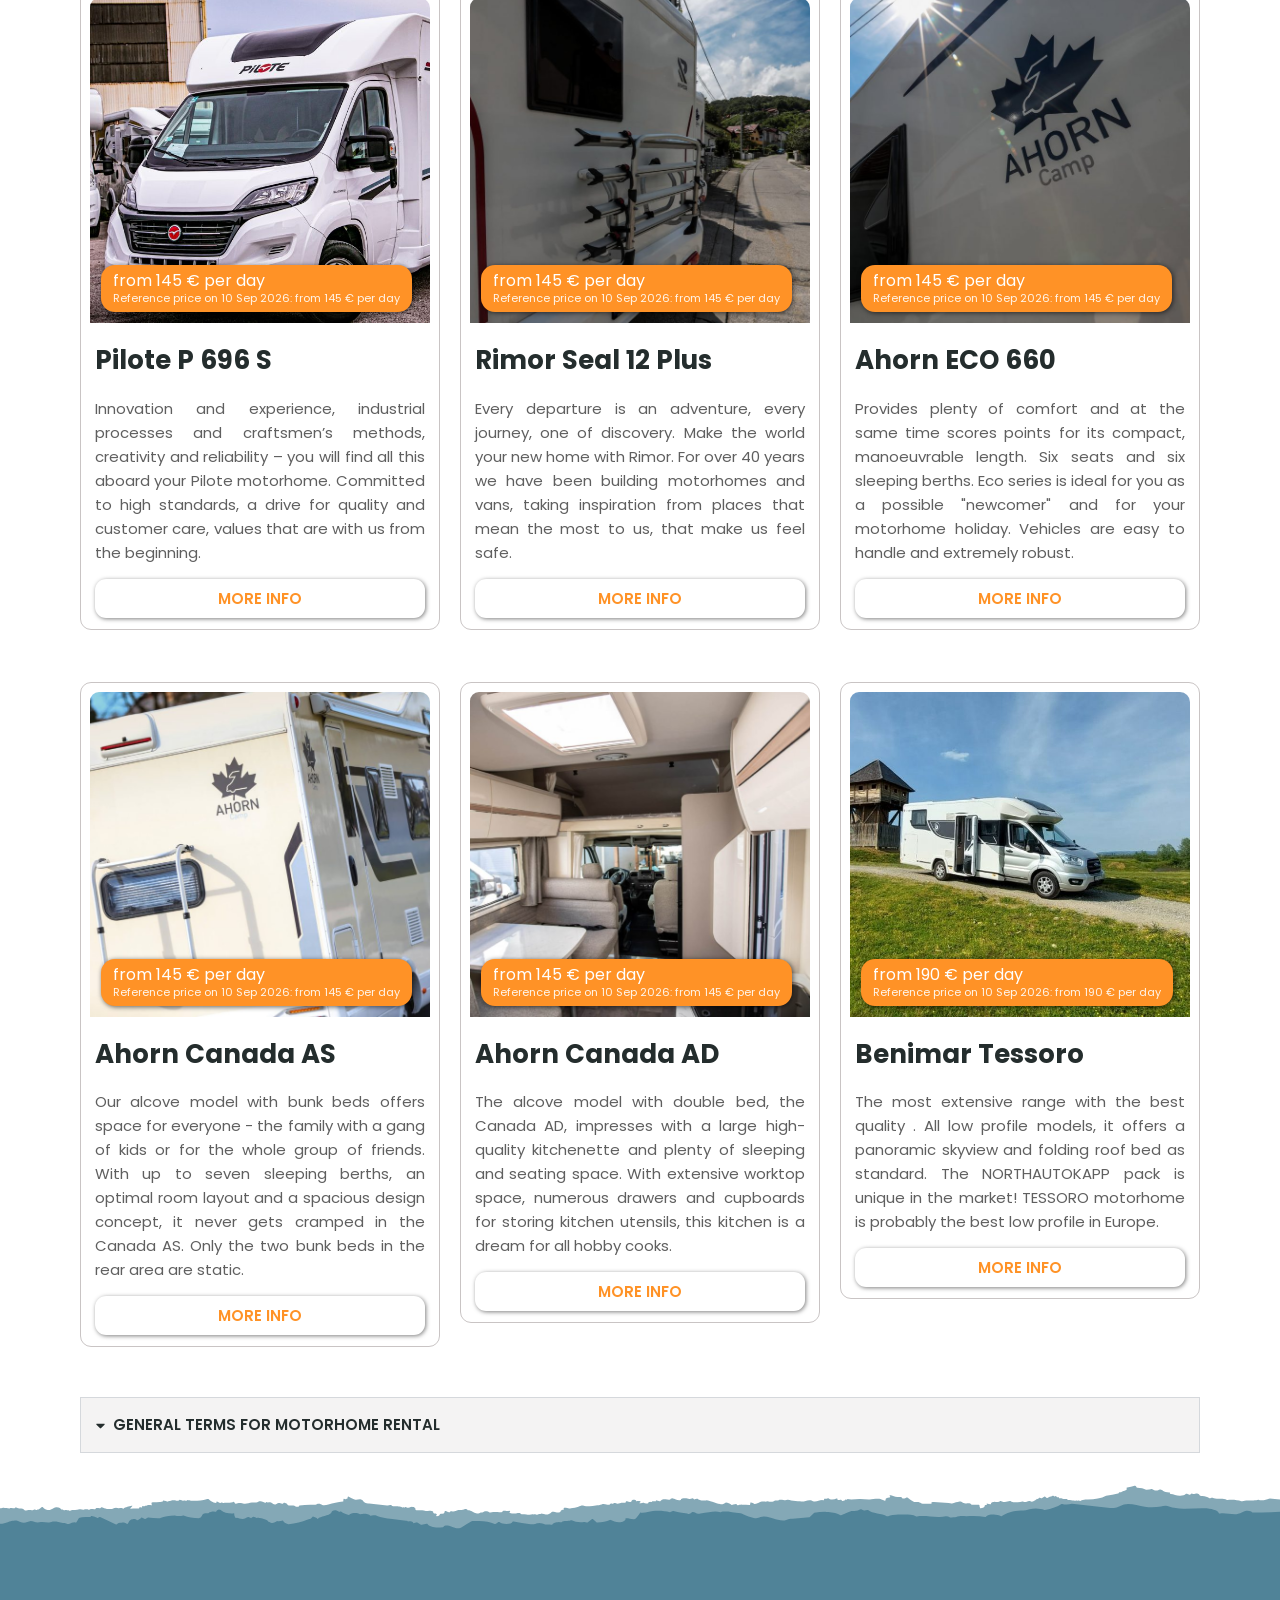
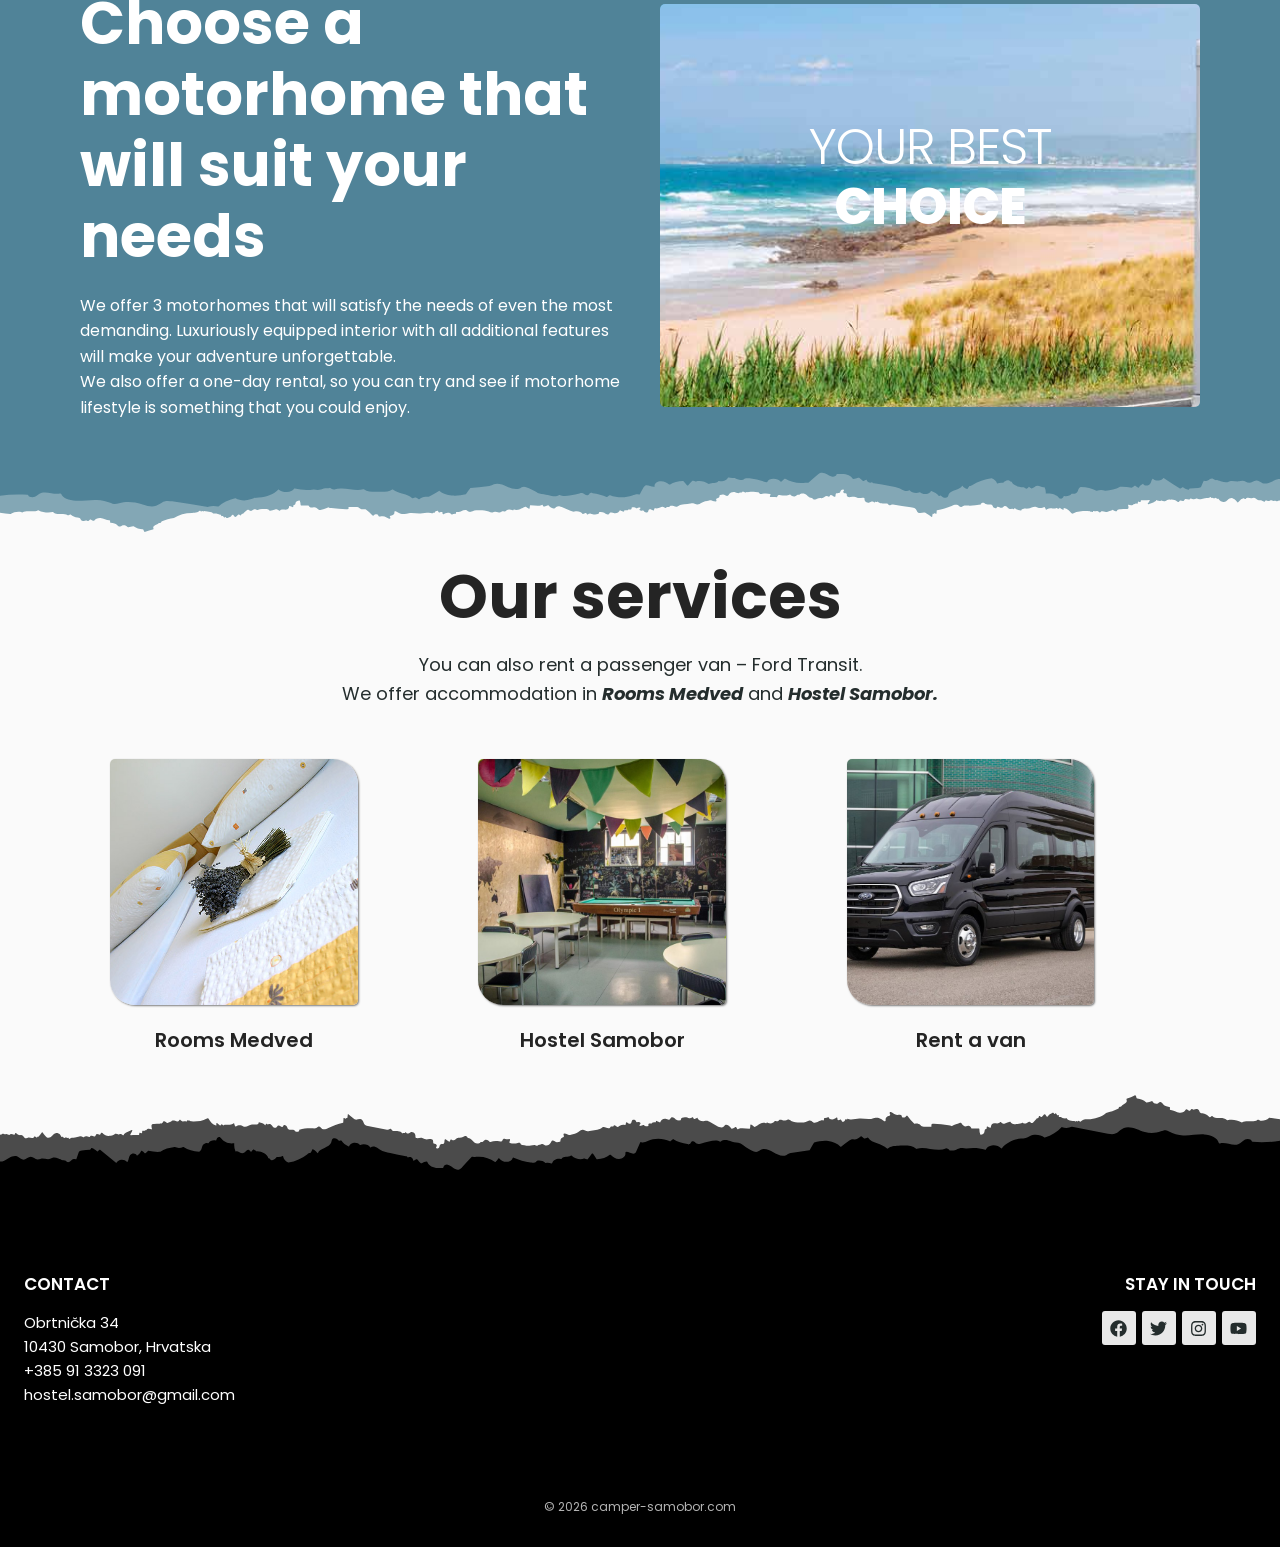
==== commit 37773bfa: "Remove duplicate Ahorn ECO card from English homepage The English homepage alone had a wide Ahorn EC" ====
--- a/en/index.html
+++ b/en/index.html
@@ -8,7 +8,7 @@
   <link rel="preconnect" href="https://fonts.googleapis.com">
   <link rel="preconnect" href="https://fonts.gstatic.com" crossorigin>
   <link href="https://fonts.googleapis.com/css2?family=Bowlby+One+SC&family=Poppins:ital,wght@0,300;0,400;0,500;0,600;0,700;0,800;1,600;1,700&family=Questrial&display=swap" rel="stylesheet">
-  <link rel="stylesheet" href="../css/style.css?v=3">
+  <link rel="stylesheet" href="../css/style.css?v=4">
 </head>
 <body class="no-js">
 
@@ -300,23 +300,6 @@
     <div class="shape shape-bottom shape-black"><svg viewBox="0 0 3990.2 277.1" preserveAspectRatio="none"><use href="#torn"/></svg></div>
   </section>
 
-  <!-- ============ FEATURED CARD ============ -->
-  <section class="featured">
-    <div class="container">
-      <article class="card card-wide">
-        <figure class="card-figure">
-          <img src="../images/ahorn-eco.jpg" alt="Ahorn ECO 660" loading="lazy">
-          <span class="badge">from 145 € per day<small>Reference price on 10 Sep 2026: from 145&nbsp;€ per day</small></span>
-        </figure>
-        <div class="card-body">
-          <h2 class="card-title">Ahorn ECO 660</h2>
-          <p class="card-text">Provides plenty of comfort and at the same time scores points for its compact, manoeuvrable length. Six seats and six sleeping berths. Eco series is ideal for you as a possible "newcomer" and for your motorhome holiday. Vehicles are easy to handle and extremely robust.</p>
-        </div>
-        <a class="card-btn" href="ahorn.html">MORE INFO</a>
-      </article>
-    </div>
-  </section>
-
 </main>
 
 <!-- ============ FOOTER ============ -->
--- a/css/style.css
+++ b/css/style.css
@@ -509,13 +509,6 @@
   margin-bottom: 20px;
 }
 .service h5 { color: #242424; }
-
-/* =========================================================
-   FEATURED (wide card)
-   ========================================================= */
-.featured { padding: 0 0 0; }
-.featured .container { padding: 10px; }
-.featured .card { margin-bottom: 0; }
 
 /* =========================================================
    FOOTER
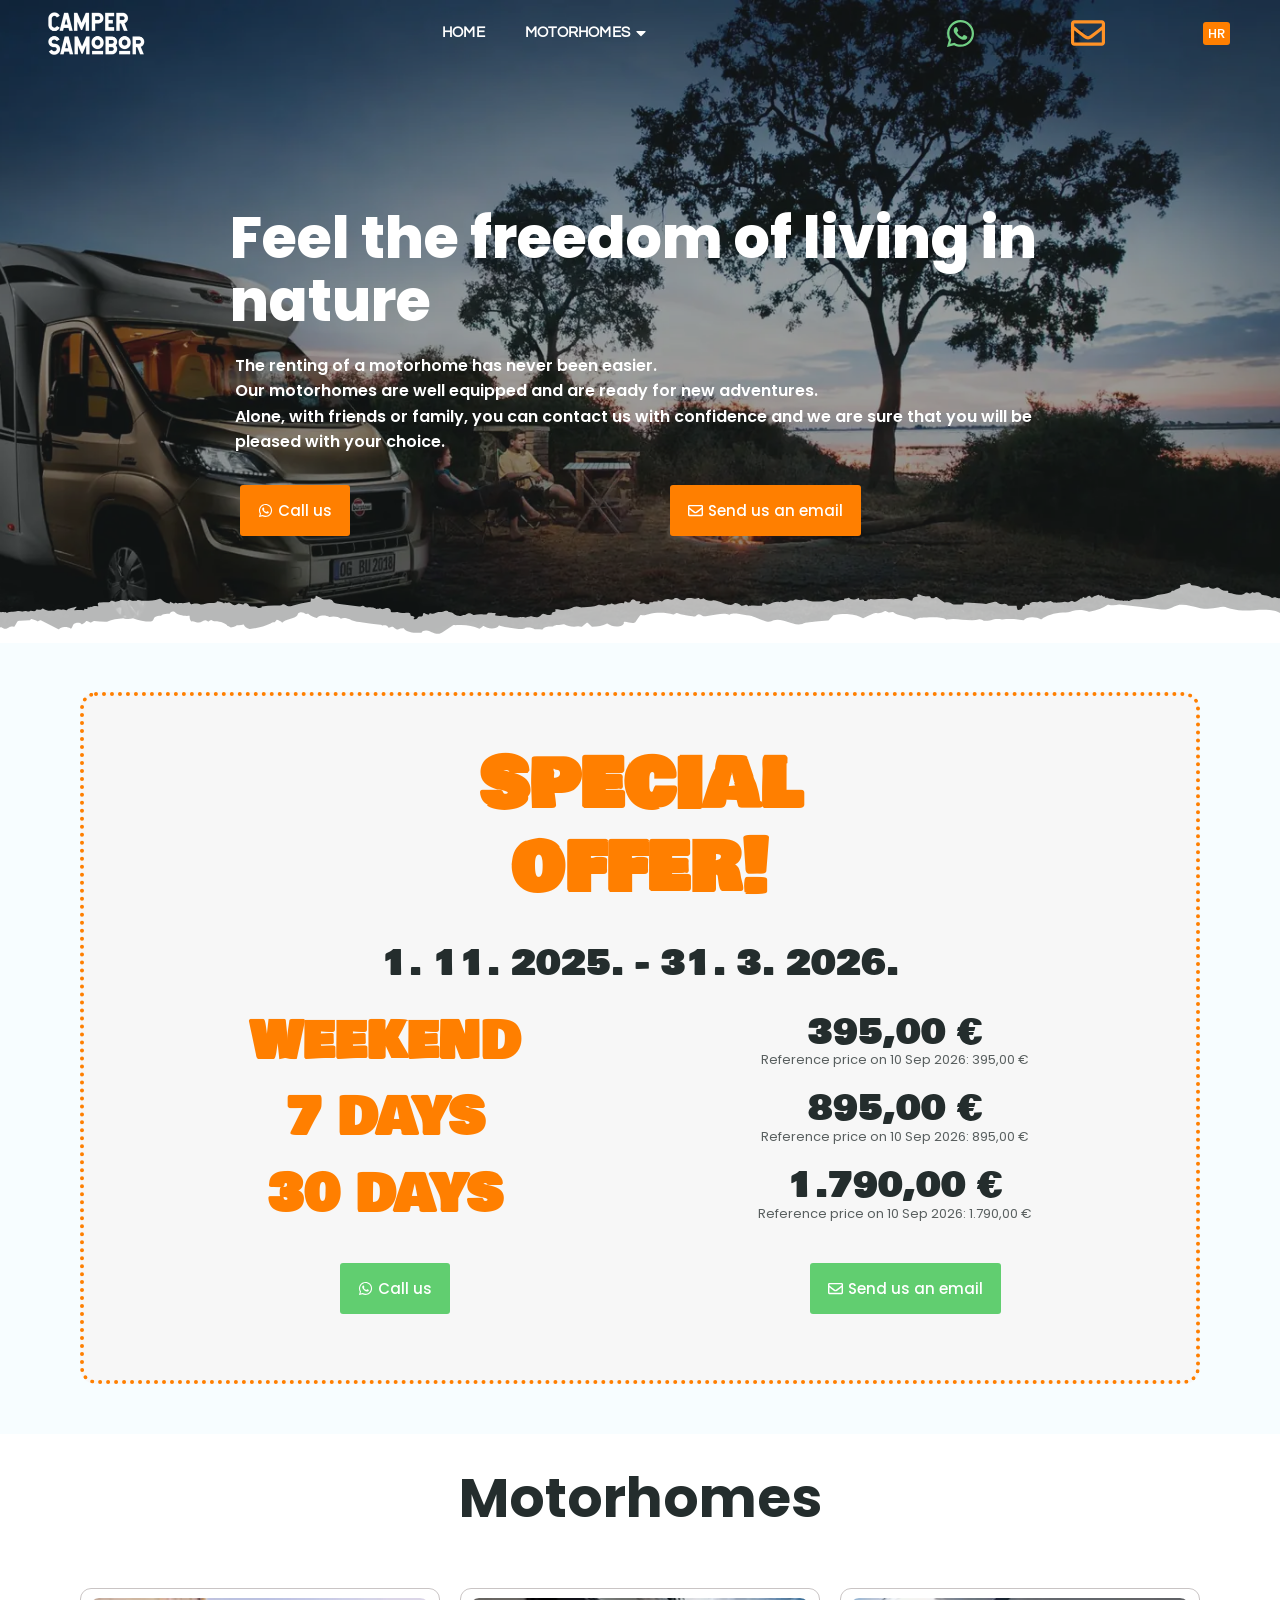
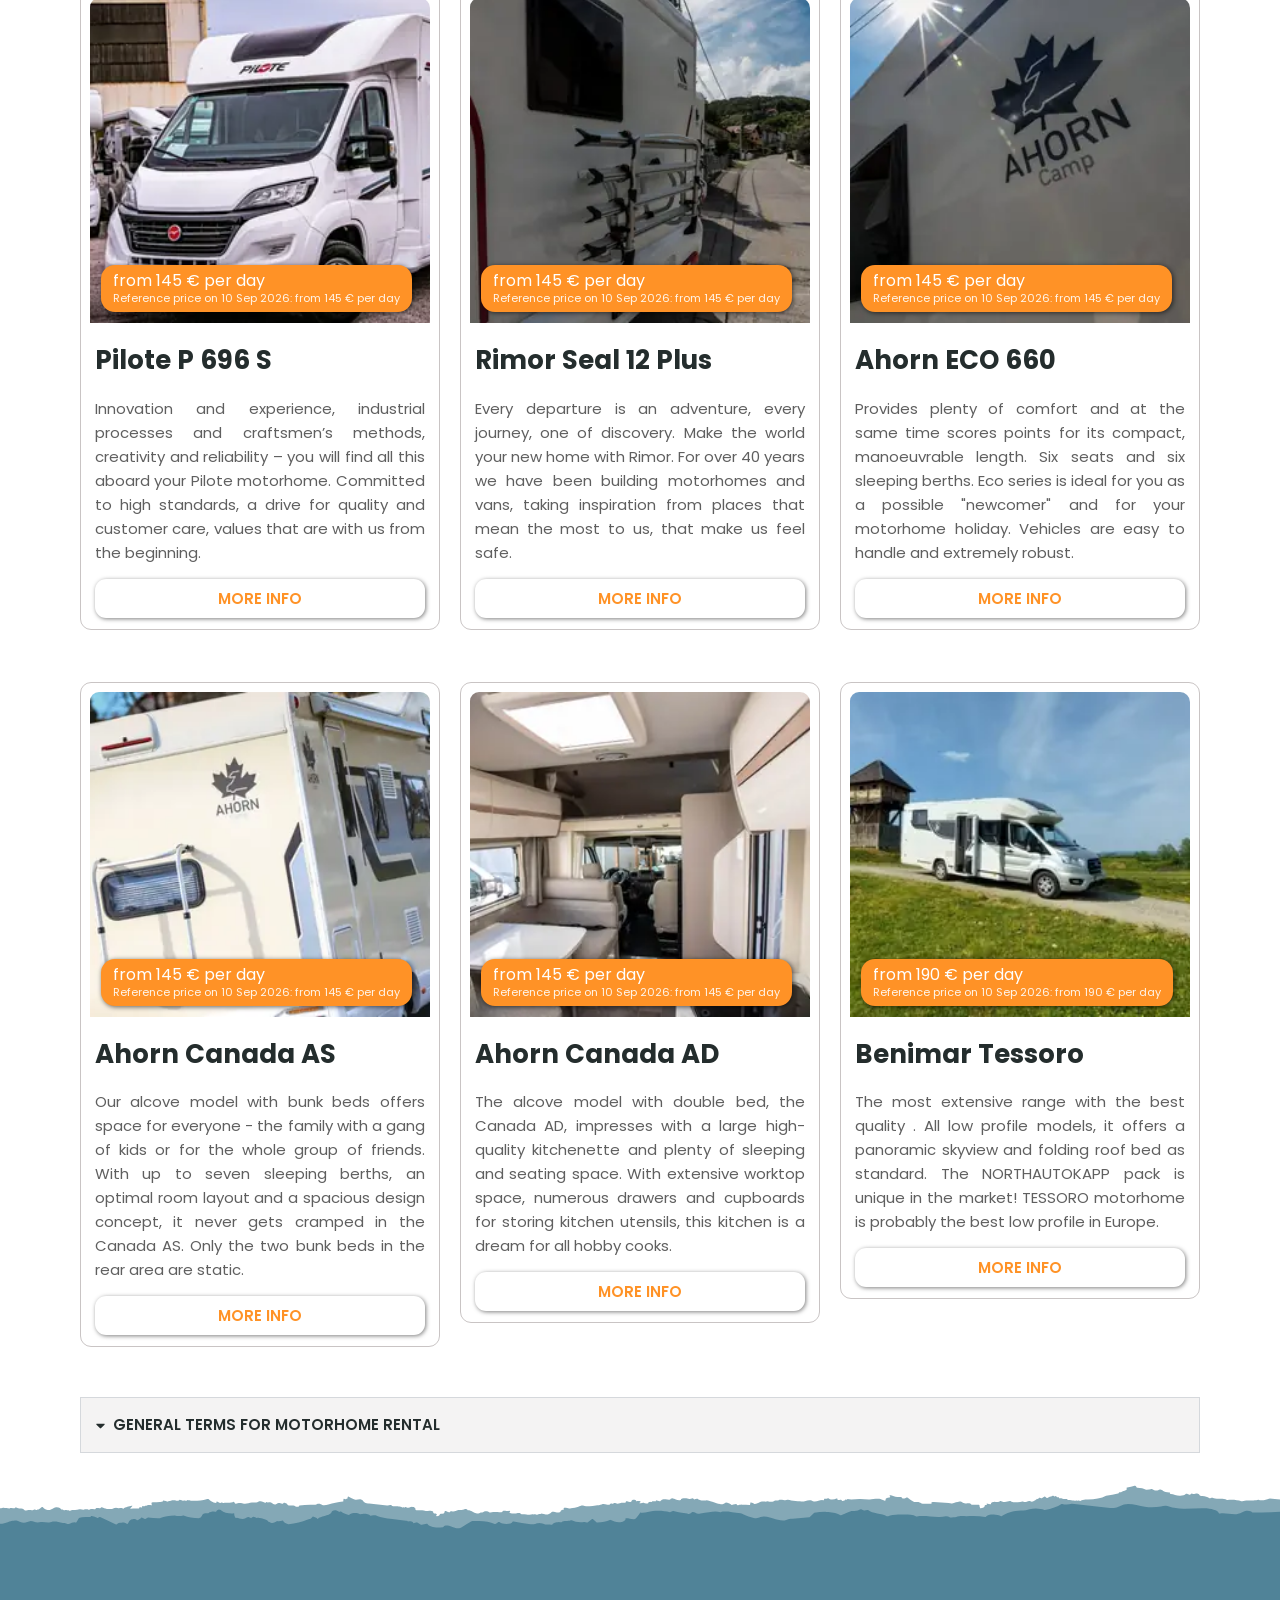
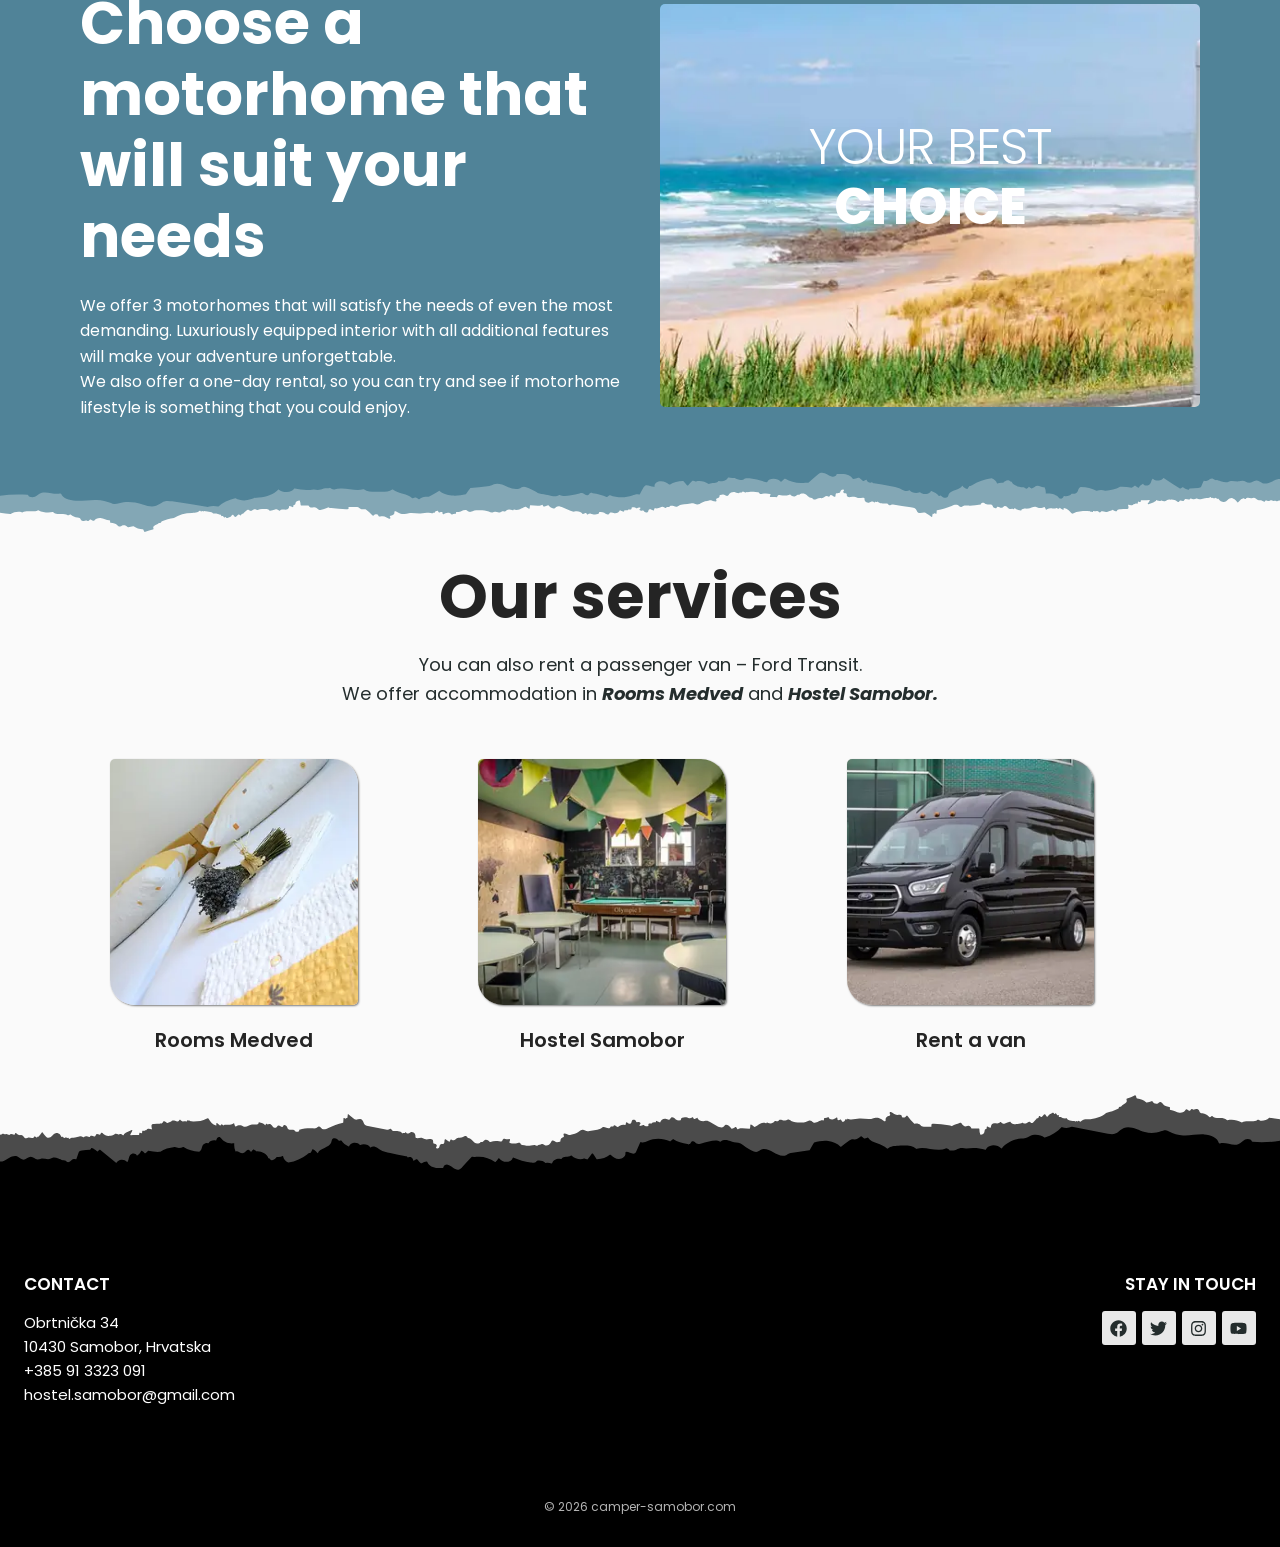
==== commit 8f85295d: "Speed up pages: self-hosted fonts, WebP images, preloaded hero - Self-host the Google Fonts (latin +" ====
--- a/en/index.html
+++ b/en/index.html
@@ -3,12 +3,15 @@
 <head>
   <meta charset="UTF-8">
   <meta name="viewport" content="width=device-width, initial-scale=1">
+  <link rel="icon" href="data:,">
   <title>RENT A MOTORHOME | HOME | camper-samobor.com</title>
   <meta name="description" content="Rent a motorhome in Samobor – Pilote, Rimor, Ahorn and Benimar motorhomes for rent.">
-  <link rel="preconnect" href="https://fonts.googleapis.com">
-  <link rel="preconnect" href="https://fonts.gstatic.com" crossorigin>
-  <link href="https://fonts.googleapis.com/css2?family=Bowlby+One+SC&family=Poppins:ital,wght@0,300;0,400;0,500;0,600;0,700;0,800;1,600;1,700&family=Questrial&display=swap" rel="stylesheet">
-  <link rel="stylesheet" href="../css/style.css?v=4">
+  <link rel="preload" as="image" href="../images/hero-mobile.webp" media="(max-width: 800px) and (orientation: portrait)" fetchpriority="high">
+  <link rel="preload" as="image" href="../images/hero.webp" media="not all and (max-width: 800px) and (orientation: portrait)" fetchpriority="high">
+  <link rel="preload" href="../fonts/poppins-400-latin.woff2" as="font" type="font/woff2" crossorigin>
+  <link rel="preload" href="../fonts/poppins-500-latin.woff2" as="font" type="font/woff2" crossorigin>
+  <link rel="preload" href="../fonts/poppins-800-latin.woff2" as="font" type="font/woff2" crossorigin>
+  <link rel="stylesheet" href="../css/style.css?v=5">
 </head>
 <body class="no-js">
 
@@ -34,7 +37,7 @@
 <header class="site-header" id="top">
   <div class="header-inner">
     <div class="h-col h-logo anim" data-anim="fadeInDown">
-      <a href="../en/index.html" class="logo"><img src="../images/logo.png" width="300" height="139" alt="Camper Samobor"></a>
+      <a href="../en/index.html" class="logo"><img decoding="async" src="../images/logo-w200.webp" width="300" height="139" alt="Camper Samobor"></a>
     </div>
 
     <div class="h-col h-nav anim" data-anim="fadeInDown" data-delay="200">
@@ -152,40 +155,40 @@
         <div class="col-33">
           <article class="card">
             <figure class="card-figure">
-              <img src="../images/pilote.jpg" alt="Pilote P 696 S" loading="lazy">
+              <img decoding="async" src="../images/pilote-w800.webp" srcset="../images/pilote-w400.webp 400w, ../images/pilote-w800.webp 800w" sizes="(max-width: 767px) 90vw, 358px" width="800" height="466" alt="Pilote P 696 S" loading="lazy">
               <span class="badge">from 145 € per day<small>Reference price on 10 Sep 2026: from 145&nbsp;€ per day</small></span>
             </figure>
             <div class="card-body">
               <h2 class="card-title">Pilote P 696 S</h2>
               <p class="card-text">Innovation and experience, industrial processes and craftsmen’s methods, creativity and reliability – you will find all this aboard your Pilote motorhome. Committed to high standards, a drive for quality and customer care, values that are with us from the beginning.</p>
             </div>
-            <a class="card-btn" href="pilote.html">MORE INFO</a>
-          </article>
-        </div>
-        <div class="col-33">
-          <article class="card">
-            <figure class="card-figure">
-              <img src="../images/rimor.jpg" alt="Rimor Seal 12 Plus" loading="lazy">
+            <a class="card-btn" href="pilote.html">MORE INFO<span class="sr-only"> – Pilote P 696 S</span></a>
+          </article>
+        </div>
+        <div class="col-33">
+          <article class="card">
+            <figure class="card-figure">
+              <img decoding="async" src="../images/rimor-w800.webp" srcset="../images/rimor-w400.webp 400w, ../images/rimor-w800.webp 800w" sizes="(max-width: 767px) 90vw, 358px" width="800" height="534" alt="Rimor Seal 12 Plus" loading="lazy">
               <span class="badge">from 145 € per day<small>Reference price on 10 Sep 2026: from 145&nbsp;€ per day</small></span>
             </figure>
             <div class="card-body">
               <h2 class="card-title">Rimor Seal 12 Plus</h2>
               <p class="card-text">Every departure is an adventure, every journey, one of discovery. Make the world your new home with Rimor. For over 40 years we have been building motorhomes and vans, taking inspiration from places that mean the most to us, that make us feel safe.</p>
             </div>
-            <a class="card-btn" href="rimor.html">MORE INFO</a>
-          </article>
-        </div>
-        <div class="col-33">
-          <article class="card">
-            <figure class="card-figure">
-              <img src="../images/ahorn-eco.jpg" alt="Ahorn ECO 660" loading="lazy">
+            <a class="card-btn" href="rimor.html">MORE INFO<span class="sr-only"> – Rimor Seal 12 Plus</span></a>
+          </article>
+        </div>
+        <div class="col-33">
+          <article class="card">
+            <figure class="card-figure">
+              <img decoding="async" src="../images/ahorn-eco-w800.webp" srcset="../images/ahorn-eco-w400.webp 400w, ../images/ahorn-eco-w800.webp 800w" sizes="(max-width: 767px) 90vw, 358px" width="800" height="534" alt="Ahorn ECO 660" loading="lazy">
               <span class="badge">from 145 € per day<small>Reference price on 10 Sep 2026: from 145&nbsp;€ per day</small></span>
             </figure>
             <div class="card-body">
               <h2 class="card-title">Ahorn ECO 660</h2>
               <p class="card-text">Provides plenty of comfort and at the same time scores points for its compact, manoeuvrable length. Six seats and six sleeping berths. Eco series is ideal for you as a possible "newcomer" and for your motorhome holiday. Vehicles are easy to handle and extremely robust.</p>
             </div>
-            <a class="card-btn" href="ahorn.html">MORE INFO</a>
+            <a class="card-btn" href="ahorn.html">MORE INFO<span class="sr-only"> – Ahorn ECO 660</span></a>
           </article>
         </div>
       </div>
@@ -194,40 +197,40 @@
         <div class="col-33">
           <article class="card">
             <figure class="card-figure">
-              <img src="../images/ahorn-canada-as.jpg" alt="Ahorn Canada AS" loading="lazy">
+              <img decoding="async" src="../images/ahorn-canada-as-w800.webp" srcset="../images/ahorn-canada-as-w400.webp 400w, ../images/ahorn-canada-as-w800.webp 800w" sizes="(max-width: 767px) 90vw, 358px" width="800" height="534" alt="Ahorn Canada AS" loading="lazy">
               <span class="badge">from 145 € per day<small>Reference price on 10 Sep 2026: from 145&nbsp;€ per day</small></span>
             </figure>
             <div class="card-body">
               <h2 class="card-title">Ahorn Canada AS</h2>
               <p class="card-text">Our alcove model with bunk beds offers space for everyone - the family with a gang of kids or for the whole group of friends. With up to seven sleeping berths, an optimal room layout and a spacious design concept, it never gets cramped in the Canada AS. Only the two bunk beds in the rear area are static.</p>
             </div>
-            <a class="card-btn" href="ahorn-as.html">MORE INFO</a>
-          </article>
-        </div>
-        <div class="col-33">
-          <article class="card">
-            <figure class="card-figure">
-              <img src="../images/ahorn-canada-ad.jpg" alt="Ahorn Canada AD" loading="lazy">
+            <a class="card-btn" href="ahorn-as.html">MORE INFO<span class="sr-only"> – Ahorn Canada AS</span></a>
+          </article>
+        </div>
+        <div class="col-33">
+          <article class="card">
+            <figure class="card-figure">
+              <img decoding="async" src="../images/ahorn-canada-ad-w800.webp" srcset="../images/ahorn-canada-ad-w400.webp 400w, ../images/ahorn-canada-ad-w800.webp 800w" sizes="(max-width: 767px) 90vw, 358px" width="800" height="534" alt="Ahorn Canada AD" loading="lazy">
               <span class="badge">from 145 € per day<small>Reference price on 10 Sep 2026: from 145&nbsp;€ per day</small></span>
             </figure>
             <div class="card-body">
               <h2 class="card-title">Ahorn Canada AD</h2>
               <p class="card-text">The alcove model with double bed, the Canada AD, impresses with a large high-quality kitchenette and plenty of sleeping and seating space. With extensive worktop space, numerous drawers and cupboards for storing kitchen utensils, this kitchen is a dream for all hobby cooks.</p>
             </div>
-            <a class="card-btn" href="ahorn-ad.html">MORE INFO</a>
-          </article>
-        </div>
-        <div class="col-33">
-          <article class="card">
-            <figure class="card-figure">
-              <img src="../images/benimar-tessoro.jpeg" alt="Benimar Tessoro" loading="lazy">
+            <a class="card-btn" href="ahorn-ad.html">MORE INFO<span class="sr-only"> – Ahorn Canada AD</span></a>
+          </article>
+        </div>
+        <div class="col-33">
+          <article class="card">
+            <figure class="card-figure">
+              <img decoding="async" src="../images/benimar-tessoro-w800.webp" srcset="../images/benimar-tessoro-w400.webp 400w, ../images/benimar-tessoro-w800.webp 800w" sizes="(max-width: 767px) 90vw, 358px" width="800" height="441" alt="Benimar Tessoro" loading="lazy">
               <span class="badge">from 190 € per day<small>Reference price on 10 Sep 2026: from 190&nbsp;€ per day</small></span>
             </figure>
             <div class="card-body">
               <h2 class="card-title">Benimar Tessoro</h2>
               <p class="card-text">The most extensive range with the best quality . All low profile models, it offers a panoramic skyview and folding roof bed as standard. The NORTHAUTOKAPP pack is unique in the market! TESSORO motorhome is probably the best low profile in Europe.</p>
             </div>
-            <a class="card-btn" href="benimar-tessoro.html">MORE INFO</a>
+            <a class="card-btn" href="benimar-tessoro.html">MORE INFO<span class="sr-only"> – Benimar Tessoro</span></a>
           </article>
         </div>
       </div>
@@ -242,7 +245,7 @@
           <p>By signing General Terms, both parties, lessee and lessor confirm that they have accepted the agreement and are committed to respect them.</p>
           <p><br><strong>1. Lease conditions</strong><br>A motorhome can be leased by person:<br>who has a personal document with picture proving that he/she is older than 21<br>has at least a 3- year valid driver’s licence for category B vehicle</p>
           <p><br><strong>2. Lease reservation and payment</strong><br>After confirmation of a lease date, lessor sends lessee an estimate valid for three days. Lessee is obliged to pay 50% of value within 3 days of receiving an estimate, thus confirming the lease reservation date. Lessee will pay the remaining amount of lease no later than 14 days before scheduled date of taking the vehicle. For reservations that are confirmed less than 30 days before taking the vehicle, lessee is obliged to pay in advance the full amount 3 days after receiving the estimate. If lessee does not make the payment in aforementioned time limit, the reservation will be cancelled.</p>
-          <p><br><strong>3. Price</strong><br>The price of the lease is charged according to the price list published on the lessor’s web site and it depends on the vehicle and the date of the lease.<br>The price includes:<br>renting of the vehicle on agreed date<br>compulsory and casco insurance with 1% deductible (percentage of lessee in damage) as well as additional insurance for roadside assistance<br>basic equipment: power cable, water hose with adapter, bike rack<br>For each lease, lessee must pay fixed expenses of 125 EUR, which include expenses for issuance and reception of vehicle, toilet chemicals, gas, biodegradable toilet paper, external and internal vehicle cleaning.<br>A 1500 EUR deposit has to be paid for the duration of the lease, and it will be returned on the last day of the lease, after handing over the undamaged vehicle.<br>RECEPTION OF THE VEHICLE<br>Vehicles can be picked up in Samobor between 10 and 14 h. It is also possible to deliver the vehicles to all locations in Croatia and Western Europe.<br>Late return of the vehicle is additionally charged by agreed contract.</p>
+          <p><br><strong>3. Price</strong><br>The price of the lease is charged according to the price list published on the lessor’s web site and it depends on the vehicle and the date of the lease.<br>The price includes:<br>renting of the vehicle on agreed date<br>compulsory and casco insurance with 1% deductible (percentage of lessee in damage) as well as additional insurance for roadside assistance<br>basic equipment: power cable, water hose with adapter, bike rack<br>For each lease, lessee must pay fixed expenses of 129 EUR, which include expenses for issuance and reception of vehicle, toilet chemicals, gas, biodegradable toilet paper, external and internal vehicle cleaning.<br>A 1500 EUR deposit has to be paid for the duration of the lease, and it will be returned on the last day of the lease, after handing over the undamaged vehicle.<br>RECEPTION OF THE VEHICLE<br>Vehicles can be picked up in Samobor between 10 and 14 h. It is also possible to deliver the vehicles to all locations in Croatia and Western Europe.<br>Late return of the vehicle is additionally charged by agreed contract.</p>
         </div>
       </details>
     </div>
@@ -263,7 +266,7 @@
         </div>
         <div class="col-50 anim" data-anim="fadeInRight" data-delay="500">
           <figure class="hover-fig">
-            <img src="../images/your-best-choice.jpg" alt="Your best choice">
+            <img decoding="async" loading="lazy" src="../images/your-best-choice-w800.webp" srcset="../images/your-best-choice-w400.webp 400w, ../images/your-best-choice-w800.webp 800w" sizes="(max-width: 767px) 558px, 810px" width="800" height="1131" alt="Your best choice">
             <figcaption>
               <h2>Your best <span>choice</span></h2>
               <p>CAMPER SAMOBOR</p>
@@ -284,16 +287,16 @@
       </div>
       <div class="row services-row">
         <div class="col-33 service">
-          <a href="http://www.sobe-samobor.biz/index.html"><img src="../images/rooms-medved.jpg" alt="Rooms Medved" loading="lazy"></a>
-          <h5>Rooms Medved</h5>
+          <a href="http://www.sobe-samobor.biz/index.html"><img decoding="async" src="../images/rooms-medved-w640.webp" srcset="../images/rooms-medved-w400.webp 400w, ../images/rooms-medved-w640.webp 640w" sizes="(max-width: 767px) 90vw, 248px" width="640" height="480" alt="Rooms Medved" loading="lazy"></a>
+          <h3 class="service-title">Rooms Medved</h3>
         </div>
         <div class="col-33 service">
-          <a href="http://www.hostel-samobor.hr/"><img src="../images/hostel-samobor.jpg" alt="Hostel Samobor" loading="lazy"></a>
-          <h5>Hostel Samobor</h5>
+          <a href="http://www.hostel-samobor.hr/"><img decoding="async" src="../images/hostel-samobor-w800.webp" srcset="../images/hostel-samobor-w400.webp 400w, ../images/hostel-samobor-w800.webp 800w" sizes="(max-width: 767px) 90vw, 248px" width="800" height="530" alt="Hostel Samobor" loading="lazy"></a>
+          <h3 class="service-title">Hostel Samobor</h3>
         </div>
         <div class="col-33 service">
-          <img src="../images/ford-transit.jpg" alt="Ford Transit" loading="lazy">
-          <h5>Rent a van</h5>
+          <img decoding="async" src="../images/ford-transit-w800.webp" srcset="../images/ford-transit-w400.webp 400w, ../images/ford-transit-w800.webp 800w" sizes="(max-width: 767px) 90vw, 248px" width="800" height="534" alt="Ford Transit" loading="lazy">
+          <h3 class="service-title">Rent a van</h3>
         </div>
       </div>
     </div>
@@ -329,6 +332,6 @@
 
 <a href="#top" class="scroll-up" aria-label="Scroll to top"><svg><use href="#ico-arrow-up"/></svg></a>
 
-<script src="../js/main.js"></script>
+<script src="../js/main.js?v=2"></script>
 </body>
 </html>
--- a/css/style.css
+++ b/css/style.css
@@ -1,6 +1,228 @@
 /* =========================================================
    Camper Samobor – static recreation of camper-samobor.com/home
    ========================================================= */
+
+/* Self-hosted Google Fonts (latin + latin-ext only): no third-party request in the critical path */
+/* latin-ext */
+@font-face {
+  font-family: 'Bowlby One SC';
+  font-style: normal;
+  font-weight: 400;
+  font-display: swap;
+  src: url("../fonts/bowlby-one-sc-400-latin-ext.woff2") format('woff2');
+  unicode-range: U+0100-02BA, U+02BD-02C5, U+02C7-02CC, U+02CE-02D7, U+02DD-02FF, U+0304, U+0308, U+0329, U+1D00-1DBF, U+1E00-1E9F, U+1EF2-1EFF, U+2020, U+20A0-20AB, U+20AD-20C4, U+2113, U+2C60-2C7F, U+A720-A7FF;
+}
+/* latin */
+@font-face {
+  font-family: 'Bowlby One SC';
+  font-style: normal;
+  font-weight: 400;
+  font-display: swap;
+  src: url("../fonts/bowlby-one-sc-400-latin.woff2") format('woff2');
+  unicode-range: U+0000-00FF, U+0131, U+0152-0153, U+02BB-02BC, U+02C6, U+02DA, U+02DC, U+0304, U+0308, U+0329, U+2000-206F, U+20AC, U+2122, U+2191, U+2193, U+2212, U+2215, U+FEFF, U+FFFD;
+}
+/* latin-ext */
+@font-face {
+  font-family: 'Open Sans';
+  font-style: normal;
+  font-weight: 400;
+  font-stretch: 100%;
+  font-display: swap;
+  src: url("../fonts/open-sans-400-latin-ext.woff2") format('woff2');
+  unicode-range: U+0100-02BA, U+02BD-02C5, U+02C7-02CC, U+02CE-02D7, U+02DD-02FF, U+0304, U+0308, U+0329, U+1D00-1DBF, U+1E00-1E9F, U+1EF2-1EFF, U+2020, U+20A0-20AB, U+20AD-20C4, U+2113, U+2C60-2C7F, U+A720-A7FF;
+}
+/* latin */
+@font-face {
+  font-family: 'Open Sans';
+  font-style: normal;
+  font-weight: 400;
+  font-stretch: 100%;
+  font-display: swap;
+  src: url("../fonts/open-sans-400-latin.woff2") format('woff2');
+  unicode-range: U+0000-00FF, U+0131, U+0152-0153, U+02BB-02BC, U+02C6, U+02DA, U+02DC, U+0304, U+0308, U+0329, U+2000-206F, U+20AC, U+2122, U+2191, U+2193, U+2212, U+2215, U+FEFF, U+FFFD;
+}
+/* latin-ext */
+@font-face {
+  font-family: 'Open Sans';
+  font-style: normal;
+  font-weight: 600;
+  font-stretch: 100%;
+  font-display: swap;
+  src: url("../fonts/open-sans-400-latin-ext.woff2") format('woff2');
+  unicode-range: U+0100-02BA, U+02BD-02C5, U+02C7-02CC, U+02CE-02D7, U+02DD-02FF, U+0304, U+0308, U+0329, U+1D00-1DBF, U+1E00-1E9F, U+1EF2-1EFF, U+2020, U+20A0-20AB, U+20AD-20C4, U+2113, U+2C60-2C7F, U+A720-A7FF;
+}
+/* latin */
+@font-face {
+  font-family: 'Open Sans';
+  font-style: normal;
+  font-weight: 600;
+  font-stretch: 100%;
+  font-display: swap;
+  src: url("../fonts/open-sans-400-latin.woff2") format('woff2');
+  unicode-range: U+0000-00FF, U+0131, U+0152-0153, U+02BB-02BC, U+02C6, U+02DA, U+02DC, U+0304, U+0308, U+0329, U+2000-206F, U+20AC, U+2122, U+2191, U+2193, U+2212, U+2215, U+FEFF, U+FFFD;
+}
+/* latin-ext */
+@font-face {
+  font-family: 'Poppins';
+  font-style: italic;
+  font-weight: 600;
+  font-display: swap;
+  src: url("../fonts/poppins-italic-600-latin-ext.woff2") format('woff2');
+  unicode-range: U+0100-02BA, U+02BD-02C5, U+02C7-02CC, U+02CE-02D7, U+02DD-02FF, U+0304, U+0308, U+0329, U+1D00-1DBF, U+1E00-1E9F, U+1EF2-1EFF, U+2020, U+20A0-20AB, U+20AD-20C4, U+2113, U+2C60-2C7F, U+A720-A7FF;
+}
+/* latin */
+@font-face {
+  font-family: 'Poppins';
+  font-style: italic;
+  font-weight: 600;
+  font-display: swap;
+  src: url("../fonts/poppins-italic-600-latin.woff2") format('woff2');
+  unicode-range: U+0000-00FF, U+0131, U+0152-0153, U+02BB-02BC, U+02C6, U+02DA, U+02DC, U+0304, U+0308, U+0329, U+2000-206F, U+20AC, U+2122, U+2191, U+2193, U+2212, U+2215, U+FEFF, U+FFFD;
+}
+/* latin-ext */
+@font-face {
+  font-family: 'Poppins';
+  font-style: italic;
+  font-weight: 700;
+  font-display: swap;
+  src: url("../fonts/poppins-italic-700-latin-ext.woff2") format('woff2');
+  unicode-range: U+0100-02BA, U+02BD-02C5, U+02C7-02CC, U+02CE-02D7, U+02DD-02FF, U+0304, U+0308, U+0329, U+1D00-1DBF, U+1E00-1E9F, U+1EF2-1EFF, U+2020, U+20A0-20AB, U+20AD-20C4, U+2113, U+2C60-2C7F, U+A720-A7FF;
+}
+/* latin */
+@font-face {
+  font-family: 'Poppins';
+  font-style: italic;
+  font-weight: 700;
+  font-display: swap;
+  src: url("../fonts/poppins-italic-700-latin.woff2") format('woff2');
+  unicode-range: U+0000-00FF, U+0131, U+0152-0153, U+02BB-02BC, U+02C6, U+02DA, U+02DC, U+0304, U+0308, U+0329, U+2000-206F, U+20AC, U+2122, U+2191, U+2193, U+2212, U+2215, U+FEFF, U+FFFD;
+}
+/* latin-ext */
+@font-face {
+  font-family: 'Poppins';
+  font-style: normal;
+  font-weight: 300;
+  font-display: swap;
+  src: url("../fonts/poppins-300-latin-ext.woff2") format('woff2');
+  unicode-range: U+0100-02BA, U+02BD-02C5, U+02C7-02CC, U+02CE-02D7, U+02DD-02FF, U+0304, U+0308, U+0329, U+1D00-1DBF, U+1E00-1E9F, U+1EF2-1EFF, U+2020, U+20A0-20AB, U+20AD-20C4, U+2113, U+2C60-2C7F, U+A720-A7FF;
+}
+/* latin */
+@font-face {
+  font-family: 'Poppins';
+  font-style: normal;
+  font-weight: 300;
+  font-display: swap;
+  src: url("../fonts/poppins-300-latin.woff2") format('woff2');
+  unicode-range: U+0000-00FF, U+0131, U+0152-0153, U+02BB-02BC, U+02C6, U+02DA, U+02DC, U+0304, U+0308, U+0329, U+2000-206F, U+20AC, U+2122, U+2191, U+2193, U+2212, U+2215, U+FEFF, U+FFFD;
+}
+/* latin-ext */
+@font-face {
+  font-family: 'Poppins';
+  font-style: normal;
+  font-weight: 400;
+  font-display: swap;
+  src: url("../fonts/poppins-400-latin-ext.woff2") format('woff2');
+  unicode-range: U+0100-02BA, U+02BD-02C5, U+02C7-02CC, U+02CE-02D7, U+02DD-02FF, U+0304, U+0308, U+0329, U+1D00-1DBF, U+1E00-1E9F, U+1EF2-1EFF, U+2020, U+20A0-20AB, U+20AD-20C4, U+2113, U+2C60-2C7F, U+A720-A7FF;
+}
+/* latin */
+@font-face {
+  font-family: 'Poppins';
+  font-style: normal;
+  font-weight: 400;
+  font-display: swap;
+  src: url("../fonts/poppins-400-latin.woff2") format('woff2');
+  unicode-range: U+0000-00FF, U+0131, U+0152-0153, U+02BB-02BC, U+02C6, U+02DA, U+02DC, U+0304, U+0308, U+0329, U+2000-206F, U+20AC, U+2122, U+2191, U+2193, U+2212, U+2215, U+FEFF, U+FFFD;
+}
+/* latin-ext */
+@font-face {
+  font-family: 'Poppins';
+  font-style: normal;
+  font-weight: 500;
+  font-display: swap;
+  src: url("../fonts/poppins-500-latin-ext.woff2") format('woff2');
+  unicode-range: U+0100-02BA, U+02BD-02C5, U+02C7-02CC, U+02CE-02D7, U+02DD-02FF, U+0304, U+0308, U+0329, U+1D00-1DBF, U+1E00-1E9F, U+1EF2-1EFF, U+2020, U+20A0-20AB, U+20AD-20C4, U+2113, U+2C60-2C7F, U+A720-A7FF;
+}
+/* latin */
+@font-face {
+  font-family: 'Poppins';
+  font-style: normal;
+  font-weight: 500;
+  font-display: swap;
+  src: url("../fonts/poppins-500-latin.woff2") format('woff2');
+  unicode-range: U+0000-00FF, U+0131, U+0152-0153, U+02BB-02BC, U+02C6, U+02DA, U+02DC, U+0304, U+0308, U+0329, U+2000-206F, U+20AC, U+2122, U+2191, U+2193, U+2212, U+2215, U+FEFF, U+FFFD;
+}
+/* latin-ext */
+@font-face {
+  font-family: 'Poppins';
+  font-style: normal;
+  font-weight: 600;
+  font-display: swap;
+  src: url("../fonts/poppins-600-latin-ext.woff2") format('woff2');
+  unicode-range: U+0100-02BA, U+02BD-02C5, U+02C7-02CC, U+02CE-02D7, U+02DD-02FF, U+0304, U+0308, U+0329, U+1D00-1DBF, U+1E00-1E9F, U+1EF2-1EFF, U+2020, U+20A0-20AB, U+20AD-20C4, U+2113, U+2C60-2C7F, U+A720-A7FF;
+}
+/* latin */
+@font-face {
+  font-family: 'Poppins';
+  font-style: normal;
+  font-weight: 600;
+  font-display: swap;
+  src: url("../fonts/poppins-600-latin.woff2") format('woff2');
+  unicode-range: U+0000-00FF, U+0131, U+0152-0153, U+02BB-02BC, U+02C6, U+02DA, U+02DC, U+0304, U+0308, U+0329, U+2000-206F, U+20AC, U+2122, U+2191, U+2193, U+2212, U+2215, U+FEFF, U+FFFD;
+}
+/* latin-ext */
+@font-face {
+  font-family: 'Poppins';
+  font-style: normal;
+  font-weight: 700;
+  font-display: swap;
+  src: url("../fonts/poppins-700-latin-ext.woff2") format('woff2');
+  unicode-range: U+0100-02BA, U+02BD-02C5, U+02C7-02CC, U+02CE-02D7, U+02DD-02FF, U+0304, U+0308, U+0329, U+1D00-1DBF, U+1E00-1E9F, U+1EF2-1EFF, U+2020, U+20A0-20AB, U+20AD-20C4, U+2113, U+2C60-2C7F, U+A720-A7FF;
+}
+/* latin */
+@font-face {
+  font-family: 'Poppins';
+  font-style: normal;
+  font-weight: 700;
+  font-display: swap;
+  src: url("../fonts/poppins-700-latin.woff2") format('woff2');
+  unicode-range: U+0000-00FF, U+0131, U+0152-0153, U+02BB-02BC, U+02C6, U+02DA, U+02DC, U+0304, U+0308, U+0329, U+2000-206F, U+20AC, U+2122, U+2191, U+2193, U+2212, U+2215, U+FEFF, U+FFFD;
+}
+/* latin-ext */
+@font-face {
+  font-family: 'Poppins';
+  font-style: normal;
+  font-weight: 800;
+  font-display: swap;
+  src: url("../fonts/poppins-800-latin-ext.woff2") format('woff2');
+  unicode-range: U+0100-02BA, U+02BD-02C5, U+02C7-02CC, U+02CE-02D7, U+02DD-02FF, U+0304, U+0308, U+0329, U+1D00-1DBF, U+1E00-1E9F, U+1EF2-1EFF, U+2020, U+20A0-20AB, U+20AD-20C4, U+2113, U+2C60-2C7F, U+A720-A7FF;
+}
+/* latin */
+@font-face {
+  font-family: 'Poppins';
+  font-style: normal;
+  font-weight: 800;
+  font-display: swap;
+  src: url("../fonts/poppins-800-latin.woff2") format('woff2');
+  unicode-range: U+0000-00FF, U+0131, U+0152-0153, U+02BB-02BC, U+02C6, U+02DA, U+02DC, U+0304, U+0308, U+0329, U+2000-206F, U+20AC, U+2122, U+2191, U+2193, U+2212, U+2215, U+FEFF, U+FFFD;
+}
+/* latin-ext */
+@font-face {
+  font-family: 'Questrial';
+  font-style: normal;
+  font-weight: 400;
+  font-display: swap;
+  src: url("../fonts/questrial-400-latin-ext.woff2") format('woff2');
+  unicode-range: U+0100-02BA, U+02BD-02C5, U+02C7-02CC, U+02CE-02D7, U+02DD-02FF, U+0304, U+0308, U+0329, U+1D00-1DBF, U+1E00-1E9F, U+1EF2-1EFF, U+2020, U+20A0-20AB, U+20AD-20C4, U+2113, U+2C60-2C7F, U+A720-A7FF;
+}
+/* latin */
+@font-face {
+  font-family: 'Questrial';
+  font-style: normal;
+  font-weight: 400;
+  font-display: swap;
+  src: url("../fonts/questrial-400-latin.woff2") format('woff2');
+  unicode-range: U+0000-00FF, U+0131, U+0152-0153, U+02BB-02BC, U+02C6, U+02DA, U+02DC, U+0304, U+0308, U+0329, U+2000-206F, U+20AC, U+2122, U+2191, U+2193, U+2212, U+2215, U+FEFF, U+FFFD;
+}
 
 :root {
   --orange: #ff7f00;        /* palette1 */
@@ -42,9 +264,10 @@
 h1 { font-weight: 800; font-size: 65px; line-height: 1.5; }
 h2 { font-weight: 700; font-size: 60px; line-height: 1.1; }
 h3 { font-weight: 400; font-size: 35px; line-height: 1.3; }
-h5 { font-weight: 600; font-size: 20px; line-height: 1.5; color: var(--dark-2); }
+h5, .service-title { font-weight: 600; font-size: 20px; line-height: 1.5; color: var(--dark-2); }
 
 .skip-link { position: absolute; left: -9999px; }
+.sr-only { position: absolute; width: 1px; height: 1px; padding: 0; margin: -1px; overflow: hidden; clip: rect(0, 0, 0, 0); white-space: nowrap; border: 0; }
 .skip-link:focus { left: 10px; top: 10px; z-index: 1000; background: #fff; padding: 8px 14px; }
 
 .container {
@@ -244,7 +467,7 @@
   min-height: 642px;
   display: flex;
   align-items: flex-end;
-  background: url("../images/hero.jpg") center center / cover no-repeat;
+  background: center center / cover no-repeat;
 }
 .hero .overlay {
   position: absolute; inset: 0;
@@ -508,7 +731,7 @@
   box-shadow: 1px 1px 2px 0 rgba(0, 0, 0, .5);
   margin-bottom: 20px;
 }
-.service h5 { color: #242424; }
+.service h5, .service .service-title { color: #242424; }
 
 /* =========================================================
    FOOTER
@@ -686,7 +909,7 @@
   min-height: 277px;
   display: flex;
   align-items: center;
-  background: var(--off-white) url("../images/image-008.jpg") center center / cover no-repeat;
+  background: var(--off-white) center center / cover no-repeat;
 }
 .d-headline .overlay { position: absolute; inset: 0; background: #d89924; opacity: .38; }
 .d-headline .container { width: 100%; z-index: 2; margin-bottom: 30px; }
@@ -905,3 +1128,7 @@
 .offer-row .anchor-price { color: var(--dark); opacity: .75; }
 .badge small { display: block; margin-top: 4px; font-size: 11px; opacity: .9; }
 .badge:has(small) { border-radius: 14px; padding: 8px 12px; }
+
+/* WebP backgrounds; portrait phones get a centre-cropped hero (same look) */
+.hero{background-image:url("../images/hero.webp")}@media (max-width: 800px) and (orientation: portrait){.hero{background-image:url("../images/hero-mobile.webp")}}
+.d-headline{background-image:url("../images/image-008.webp")}
